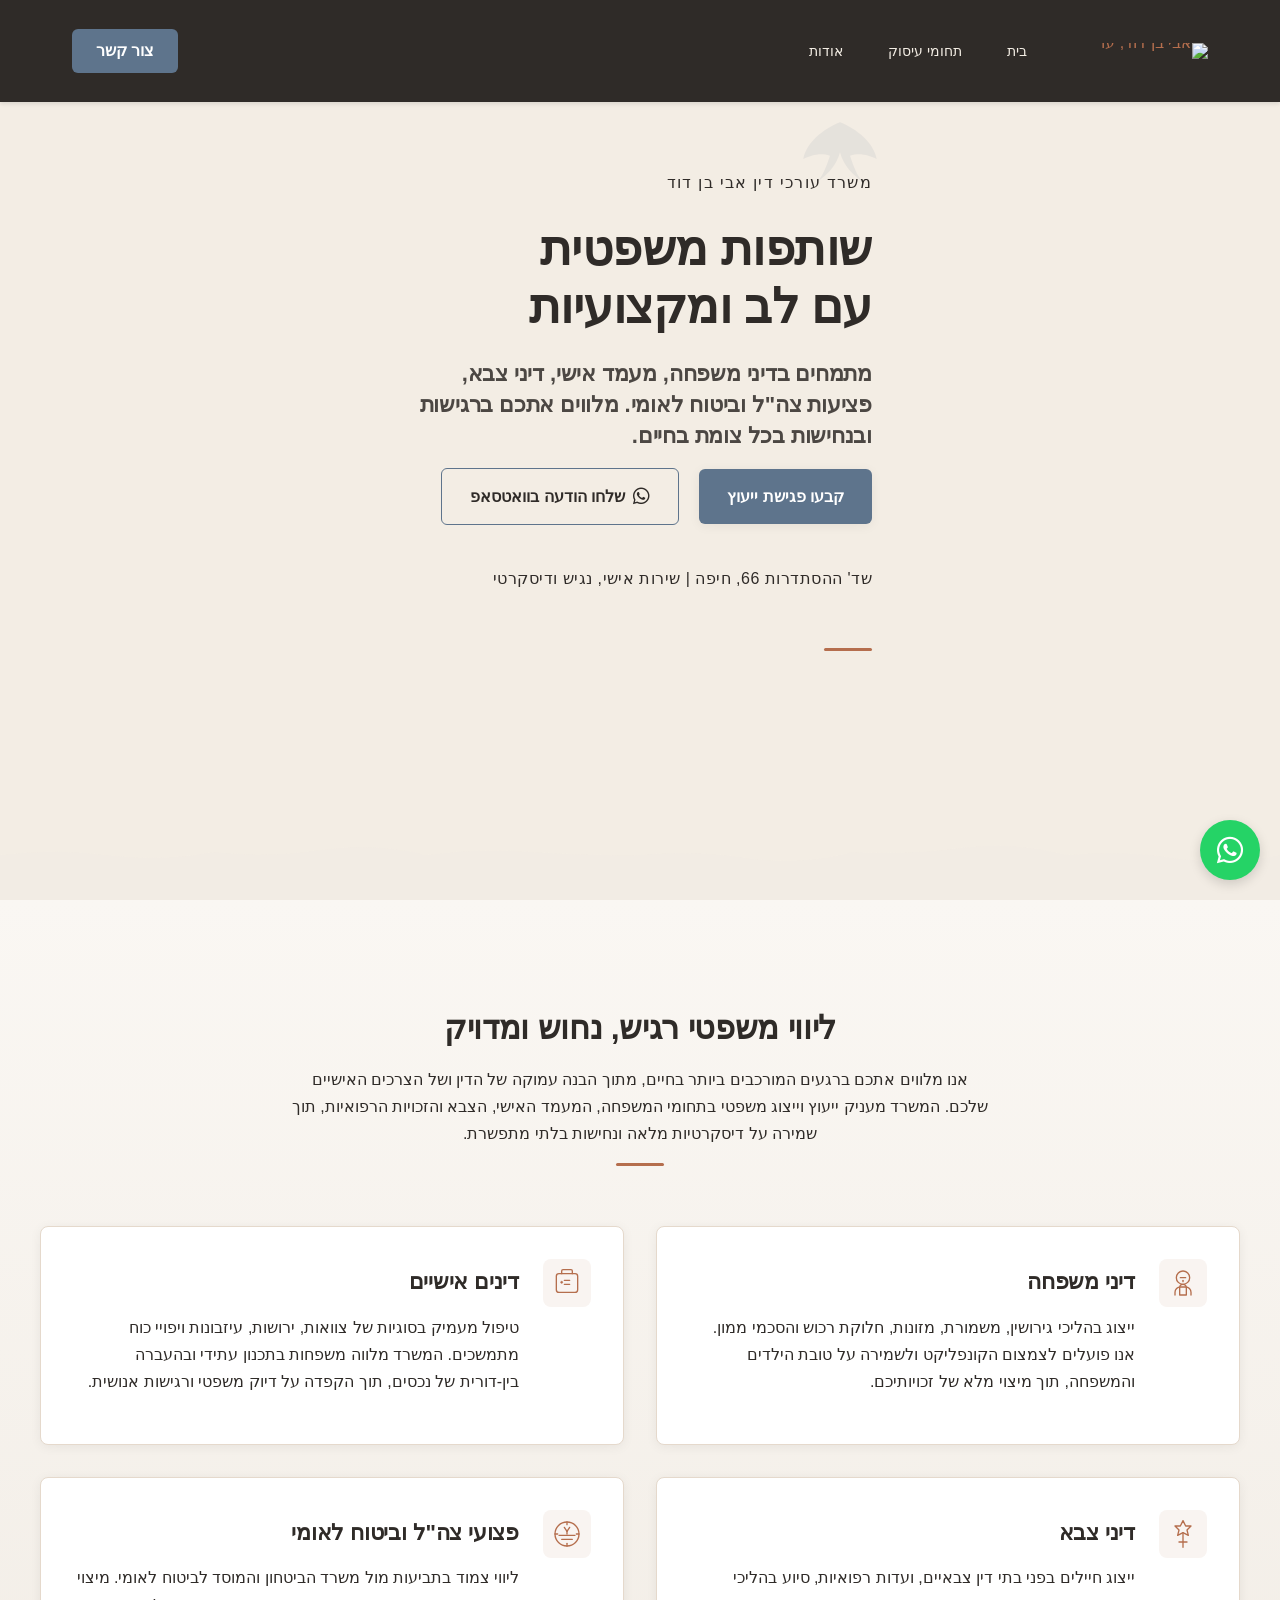
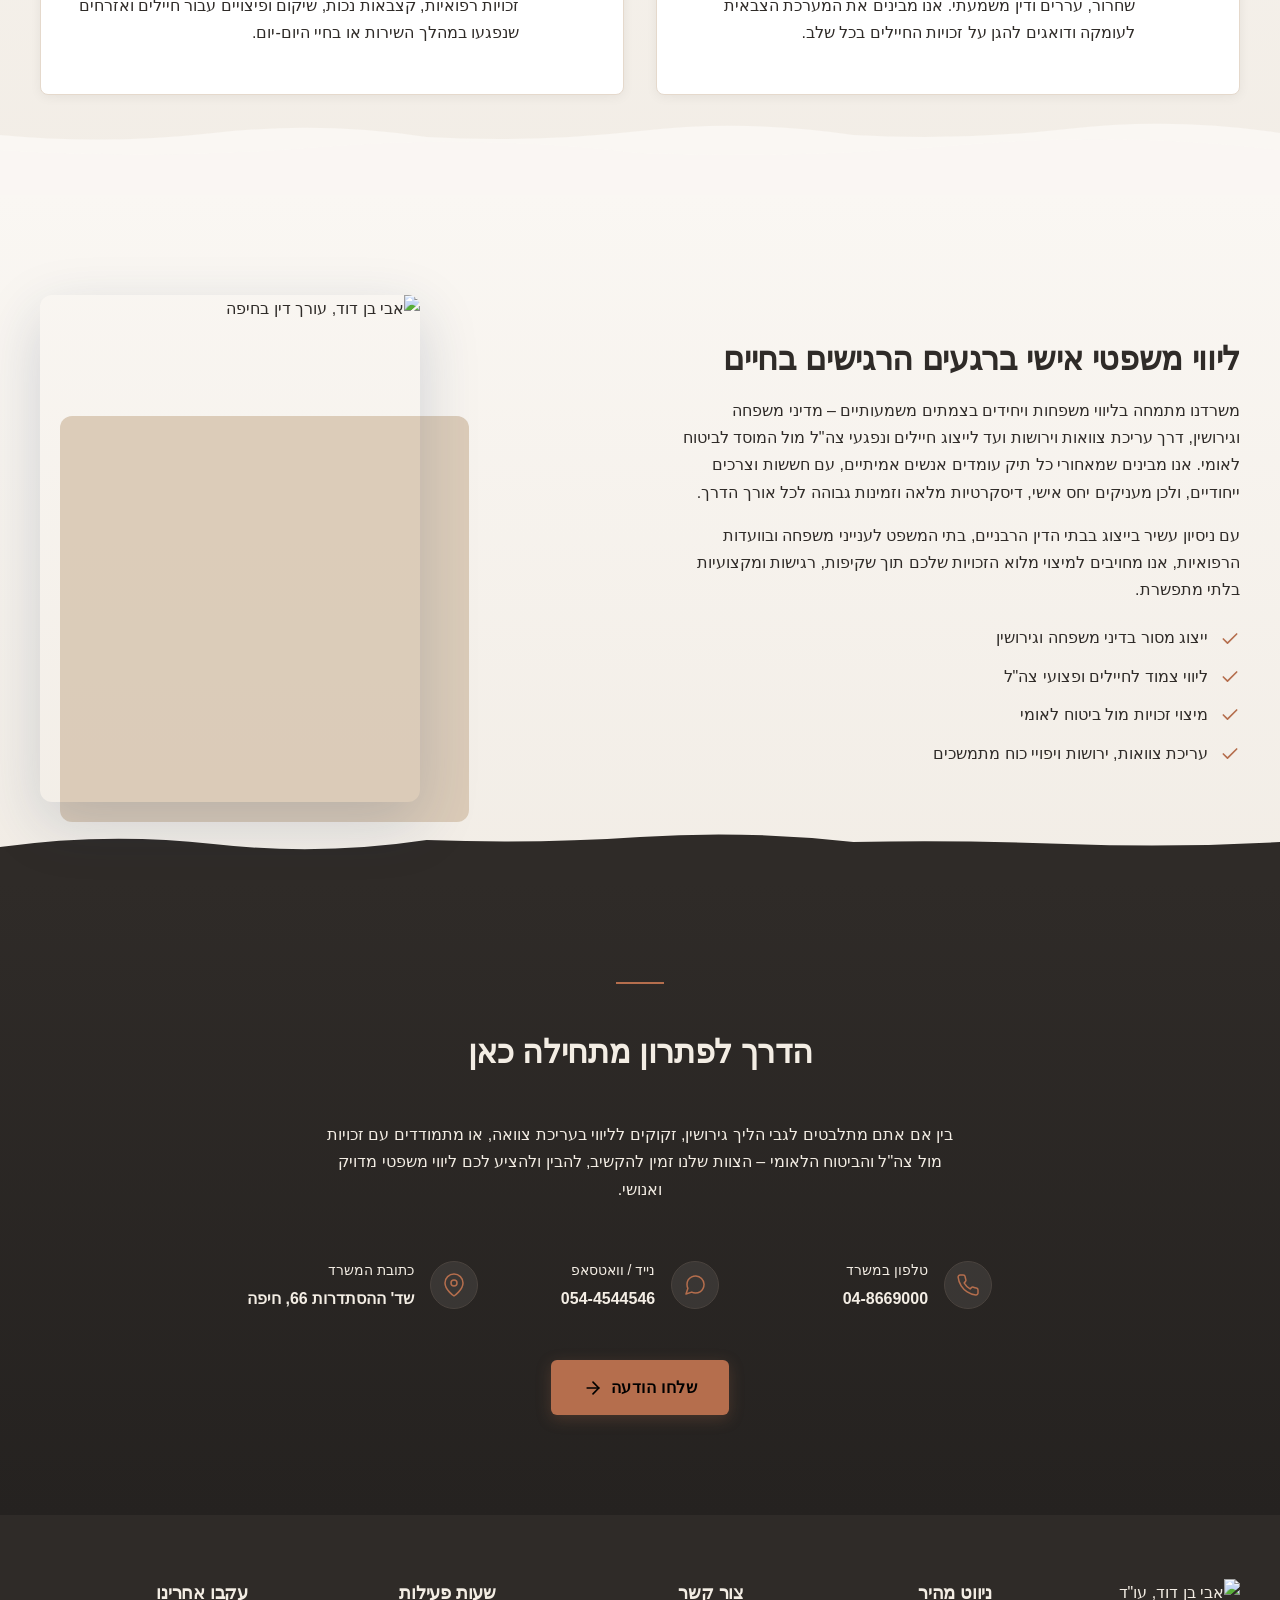
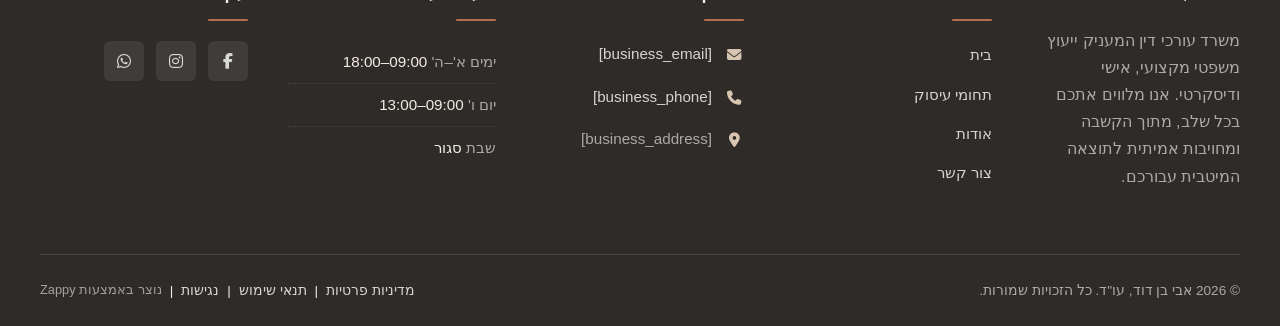
==== public/index.html @ 109bf6f9 "Initial website commit" ====
<!DOCTYPE html>
<html lang="he" dir="rtl">
<head>
    <meta charset="UTF-8">
    <meta name="viewport" content="width=device-width, initial-scale=1.0">
    <meta name="robots" content="index, follow">
    <title>עורך דין משפחה ויפויי כח מתמשך — אבי בן דוד, עו&quot;ד</title>
    <meta name="description" content="משרד עורכי דין בחיפה המתמחה בדיני משפחה, צוואות, ירושות, יפויי כח מתמשך וזכויות חיילים ונכי צה&quot;ל. ליווי אישי ורגיש גם בוואטסאפ. התקשרו עוד היום לייעוץ ראשוני.">
    <meta name="keywords" content="עורך דין משפחה, יפויי כח מתמשך, עורך דין גירושין חיפה, צוואה ועיזבון, זכויות חיילים">
    
    <!-- Favicons -->
    <link rel="icon" type="image/x-icon" href="/assets/favicon.ico">
    <link rel="icon" type="image/png" sizes="16x16" href="/assets/favicon-16x16.png">
    <link rel="icon" type="image/png" sizes="32x32" href="/assets/favicon-32x32.png">
    <link rel="icon" type="image/png" sizes="48x48" href="/assets/favicon-48x48.png">
    <link rel="icon" type="image/png" sizes="192x192" href="/assets/favicon-192x192.png">
    <link rel="icon" type="image/png" sizes="512x512" href="/assets/favicon-512x512.png">
    <link rel="apple-touch-icon" href="/assets/apple-touch-icon.png">
    <!-- Zappy Analytics -->
<script>
(function() {
  'use strict';
  
  // Configuration
  var config = {
    websiteId: '62bf8cb8-732a-4b8e-817c-7896c9231abb',
    apiUrl: 'https://api.zappy5.com/api/analytics/track',
    sessionDuration: 30 * 60 * 1000, // 30 minutes
    visitorDuration: 30 * 24 * 60 * 60 * 1000, // 30 days
    trackPageViews: true,
    trackClicks: true,
    trackFormSubmissions: true
  };
  
  // Generate or retrieve persistent visitor ID (30 days)
  function getVisitorId() {
    var visitorKey = 'zappy_visitor_' + config.websiteId;
    var visitor = null;
    
    try {
      visitor = localStorage.getItem(visitorKey);
      if (visitor) {
        var visitorData = JSON.parse(visitor);
        var now = Date.now();
        
        // Check if visitor ID is still valid (30 days)
        if (now - visitorData.created < config.visitorDuration) {
          // Update last seen timestamp
          visitorData.lastSeen = now;
          localStorage.setItem(visitorKey, JSON.stringify(visitorData));
          return visitorData.id;
        }
      }
    } catch (e) {
      console.warn('Zappy Analytics: LocalStorage not available');
    }
    
    // Generate new visitor ID
    var newVisitorId = 'zv_' + Date.now() + '_' + Math.random().toString(36).substr(2, 9);
    
    try {
      localStorage.setItem(visitorKey, JSON.stringify({
        id: newVisitorId,
        created: Date.now(),
        lastSeen: Date.now()
      }));
    } catch (e) {
      // Continue without local storage
    }
    
    return newVisitorId;
  }
  
  // Generate or retrieve session ID (30 minutes)
  function getSessionId() {
    var sessionKey = 'zappy_session_' + config.websiteId;
    var session = null;
    
    try {
      session = sessionStorage.getItem(sessionKey);
      if (session) {
        var sessionData = JSON.parse(session);
        var now = Date.now();
        
        // Check if session is still valid
        if (now - sessionData.timestamp < config.sessionDuration) {
          // Update timestamp
          sessionData.timestamp = now;
          sessionStorage.setItem(sessionKey, JSON.stringify(sessionData));
          return sessionData.id;
        }
      }
    } catch (e) {
      console.warn('Zappy Analytics: SessionStorage not available');
    }
    
    // Generate new session ID
    var newSessionId = 'zs_' + Date.now() + '_' + Math.random().toString(36).substr(2, 9);
    
    try {
      sessionStorage.setItem(sessionKey, JSON.stringify({
        id: newSessionId,
        timestamp: Date.now()
      }));
    } catch (e) {
      // Continue without session storage
    }
    
    return newSessionId;
  }
  
  var visitorId = getVisitorId();
  var sessionId = getSessionId();
  
  // Track an event
  function trackEvent(eventType, data) {
    data = data || {};
    
    var eventData = {
      website_id: config.websiteId,
      event_type: eventType,
      page_path: window.location.pathname,
      referrer: document.referrer || 'direct',
      visitor_id: visitorId,
      session_id: sessionId,
      metadata: data
    };
    
    // Use sendBeacon if available (better for page unload events)
    if (navigator.sendBeacon) {
      var blob = new Blob([JSON.stringify(eventData)], { type: 'application/json' });
      navigator.sendBeacon(config.apiUrl, blob);
    } else {
      // Fallback to fetch
      fetch(config.apiUrl, {
        method: 'POST',
        headers: {
          'Content-Type': 'application/json'
        },
        body: JSON.stringify(eventData),
        keepalive: true
      }).catch(function(error) {
        console.warn('Zappy Analytics: Failed to track event', error);
      });
    }
  }
  
  // Track page view
  if (config.trackPageViews) {
    trackEvent('pageview', {
      title: document.title,
      url: window.location.href
    });
  }
  
  // Track clicks on important elements
  if (config.trackClicks) {
    document.addEventListener('click', function(e) {
      var target = e.target;
      
      // Track button clicks (counted as actions)
      if (target.tagName === 'BUTTON' || target.closest('button')) {
        var button = target.tagName === 'BUTTON' ? target : target.closest('button');
        var clickMeta = {
          element: 'button',
          text: button.textContent.trim().substring(0, 100),
          id: button.id || null,
          class: button.className || null
        };
        
        trackEvent('click', clickMeta);
      }
      
      // Track link clicks (navigation - not counted as actions)
      else if (target.tagName === 'A' || target.closest('a')) {
        var link = target.tagName === 'A' ? target : target.closest('a');
        var navMeta = {
          element: 'link',
          text: link.textContent.trim().substring(0, 100),
          href: link.href,
          external: link.hostname !== window.location.hostname
        };
        
        trackEvent('navigation', navMeta);
      }
    }, true);
  }
  
  
  // Track form submissions
  if (config.trackFormSubmissions) {
    document.addEventListener('submit', function(e) {
      var form = e.target;
      
      trackEvent('form_submit', {
        form_id: form.id || null,
        form_name: form.name || null,
        form_action: form.action || null,
        form_method: form.method || 'GET'
      });
    }, true);
  }
  
  // Track time on page (send on page unload)
  var pageLoadTime = Date.now();
  
  window.addEventListener('beforeunload', function() {
    var timeOnPage = Math.floor((Date.now() - pageLoadTime) / 1000); // in seconds
    
    trackEvent('page_unload', {
      time_on_page: timeOnPage,
      page_path: window.location.pathname
    });
  });
  
  // Expose tracking function globally for custom events
  window.zappyAnalytics = {
    track: trackEvent,
    getVisitorId: function() { return visitorId; },
    getSessionId: function() { return sessionId; }
  };
  
})();
</script>
<!-- End Zappy Analytics -->
    <meta property="og:title" content="עורך דין משפחה ויפויי כח מתמשך — אבי בן דוד, עו&quot;ד">
    <meta property="og:description" content="משרד עורכי דין בחיפה המתמחה בדיני משפחה, צוואות, ירושות, יפויי כח מתמשך וזכויות חיילים ונכי צה&quot;ל. ליווי אישי ורגיש גם בוואטסאפ. התקשרו עוד היום לייעוץ ראשוני.">
    <meta name="twitter:card" content="summary_large_image">
    <meta name="twitter:title" content="עורך דין משפחה ויפויי כח מתמשך — אבי בן דוד, עו&quot;ד">
    <meta name="twitter:description" content="משרד עורכי דין בחיפה המתמחה בדיני משפחה, צוואות, ירושות, יפויי כח מתמשך וזכויות חיילים ונכי צה&quot;ל. ליווי אישי ורגיש גם בוואטסאפ. התקשרו עוד היום לייעוץ ראשוני.">
    <meta property="og:type" content="website">
  <meta property="og:locale" content="he_IL">
  
  
  
  
  
  <link rel="stylesheet" href="https://cdnjs.cloudflare.com/ajax/libs/font-awesome/6.4.0/css/all.min.css">
  <style>
    .skip-link { position: absolute; top: 0; left: 0; transform: translateY(-200%); padding: 12px 18px; background: var(--bg-dark, #1a1a1a); color: var(--text-light, #fff); font-weight: 600; border-radius: 0 0 8px 0; z-index: 10000; }
    .skip-link:focus { transform: none; outline: 2px solid var(--ring, #fff); outline-offset: 2px; }
    :focus-visible { outline: 2px solid var(--ring, currentColor); outline-offset: 3px; }
  </style>


  
    <!-- Favicons -->
    <link rel="icon" type="image/x-icon" href="/assets/favicon.ico">
    <link rel="icon" type="image/png" sizes="16x16" href="/assets/favicon-16x16.png">
    <link rel="icon" type="image/png" sizes="32x32" href="/assets/favicon-32x32.png">
    <link rel="icon" type="image/png" sizes="48x48" href="/assets/favicon-48x48.png">
    <link rel="icon" type="image/png" sizes="192x192" href="/assets/favicon-192x192.png">
    <link rel="icon" type="image/png" sizes="512x512" href="/assets/favicon-512x512.png">
    <link rel="apple-touch-icon" href="/assets/apple-touch-icon.png">
    <!-- Cookie Consent -->
    <link rel="stylesheet" href="https://cdn.jsdelivr.net/npm/vanilla-cookieconsent@3/dist/cookieconsent.css">
    <script src="https://cdn.jsdelivr.net/npm/vanilla-cookieconsent@3/dist/cookieconsent.umd.js"></script>
    <!-- Mickidum Accessibility Toolbar -->
    <script src="https://cdn.jsdelivr.net/gh/mickidum/acc_toolbar/acctoolbar/acctoolbar.min.js"></script>
    <link rel="stylesheet" href="/styles.css">
    <script>window.ZAPPY_WEBSITE_ID = "62bf8cb8-732a-4b8e-817c-7896c9231abb"; window.ZAPPY_API_BASE = "https://api.zappy5.com";</script>

    <style id="zappy-dropdown-submenu-styles">
      /* ========== DESKTOP DROPDOWN SUBMENU STYLES ========== */
      /* Base styles for dropdown submenus - parent must be positioned */
      .nav-menu li:has(.sub-menu), nav li:has(.sub-menu), .navbar li:has(.sub-menu), #navMenu li:has(.sub-menu) { position: relative; }
      /* Submenu base - hidden by default */
      .nav-menu .sub-menu, nav .sub-menu, .navbar .sub-menu, #navMenu .sub-menu { display: block !important; position: absolute !important; top: 100%; left: 0; min-width: 220px; background: white; border-radius: 8px; box-shadow: 0 8px 25px rgba(0,0,0,0.15); padding: 8px 0; opacity: 0; visibility: hidden; transform: translateY(10px); transition: all 0.3s ease; z-index: 1000; list-style: none; pointer-events: none; }
      /* CRITICAL: Desktop hover styles to show dropdown */
      .nav-menu li:hover > .sub-menu, nav li:hover > .sub-menu, .navbar li:hover > .sub-menu, #navMenu li:hover > .sub-menu { opacity: 1 !important; visibility: visible !important; transform: translateY(0) !important; pointer-events: auto !important; }
      /* Submenu item styling */
      .sub-menu li { list-style: none; margin: 0; padding: 0; }
      .sub-menu a { display: block !important; padding: 10px 16px !important; color: var(--text-dark, #333) !important; font-weight: 500; text-decoration: none; white-space: nowrap; transition: background-color 0.2s; }
      .sub-menu .zappy-nav-child > a { padding-left: 28px !important; font-size: 0.9em !important; opacity: 0.85 !important; }
      [dir="rtl"] .sub-menu .zappy-nav-child > a, html[lang="he"] .sub-menu .zappy-nav-child > a, html[lang="ar"] .sub-menu .zappy-nav-child > a { padding-left: 10px !important; padding-right: 28px !important; }
      .sub-menu .zappy-nav-parent > a { font-weight: 600 !important; }
      .sub-menu a:hover { background-color: #f5f5f5; }
      /* RTL (Hebrew/Arabic) dropdown positioning */
      [dir="rtl"] .nav-menu .sub-menu, [dir="rtl"] nav .sub-menu, [dir="rtl"] .navbar .sub-menu, html[lang="he"] .nav-menu .sub-menu, html[lang="he"] nav .sub-menu, html[lang="he"] .navbar .sub-menu, html[lang="ar"] .nav-menu .sub-menu, html[lang="ar"] nav .sub-menu, html[lang="ar"] .navbar .sub-menu { left: auto !important; right: 0 !important; }
      /* Hide empty dropdown menus (exclude catalog sub-menus that use <a> children instead of <li>) */
      .sub-menu:empty, .sub-menu:not(:has(li:not(.zappy-hidden-menu-item))):not(:has(> a)), .sub-menu:not(:has(li)):not(:has(> a)) { display: none !important; opacity: 0 !important; visibility: hidden !important; pointer-events: none !important; }
      /* Desktop: show submenu on Menu Group hover */
      li:has(.menu-group-title):hover > .sub-menu { opacity: 1 !important; visibility: visible !important; transform: translateY(0) !important; pointer-events: auto !important; }
      /* Menu Group title styling */
      .nav-menu > li > .menu-group-title, #navMenu > li > .menu-group-title { display: inline-block; padding: 0.5rem 1rem; cursor: default; user-select: none; }
      
      /* ========== MOBILE SUBMENU STYLES ========== */
      @media (max-width: 768px) {
        .nav-menu .sub-menu, nav .sub-menu, .navbar .sub-menu, #navMenu .sub-menu { position: static !important; transform: none !important; box-shadow: none !important; background: transparent !important; max-height: 0; overflow: hidden; opacity: 0; visibility: hidden; transition: max-height 0.3s ease, opacity 0.3s ease; padding: 0 !important; border-radius: 0 !important; }
        .navbar .sub-menu.mobile-expanded, .nav-menu .sub-menu.mobile-expanded, #navMenu .sub-menu.mobile-expanded { max-height: none !important; overflow-y: visible !important; opacity: 1 !important; visibility: visible !important; padding: 8px 0 8px 16px !important; }
        [dir="rtl"] .sub-menu.mobile-expanded, html[lang="he"] .sub-menu.mobile-expanded { padding: 8px 16px 8px 0 !important; }
        /* Disable hover behavior on mobile */
        .nav-menu li:hover > .sub-menu, nav li:hover > .sub-menu, .navbar li:hover > .sub-menu, #navMenu li:hover > .sub-menu { opacity: 0; visibility: hidden; pointer-events: none; }
        .nav-menu li > .sub-menu.mobile-expanded, nav li > .sub-menu.mobile-expanded, .navbar li > .sub-menu.mobile-expanded, #navMenu li > .sub-menu.mobile-expanded { opacity: 1 !important; visibility: visible !important; pointer-events: auto !important; }
        .nav-menu li:has(.sub-menu), nav li:has(.sub-menu), .navbar li:has(.sub-menu), #navMenu li:has(.sub-menu) { display: flex !important; flex-wrap: wrap !important; align-items: center !important; position: relative !important; min-height: 44px !important; }
        .nav-menu li:has(.sub-menu) > a, nav li:has(.sub-menu) > a, .navbar li:has(.sub-menu) > a, #navMenu li:has(.sub-menu) > a { flex: 1 !important; min-width: 0 !important; }
        .nav-menu li:has(.sub-menu) > .menu-group-title, nav li:has(.sub-menu) > .menu-group-title, .navbar li:has(.sub-menu) > .menu-group-title, #navMenu li:has(.sub-menu) > .menu-group-title { flex: 1 !important; min-width: 0 !important; padding: 0 !important; line-height: inherit !important; }
        .nav-menu li:has(.sub-menu) > .sub-menu, nav li:has(.sub-menu) > .sub-menu, .navbar li:has(.sub-menu) > .sub-menu, #navMenu li:has(.sub-menu) > .sub-menu { flex-basis: 100% !important; width: 100% !important; }
        .nav-menu li:has(.sub-menu) > a [class*="chevron"], .nav-menu li:has(.sub-menu) > a [class*="arrow"], .nav-menu li:has(.sub-menu) > a .fa-chevron-down, .nav-menu li:has(.sub-menu) > a .fa-angle-down, nav li:has(.sub-menu) > a [class*="chevron"], nav li:has(.sub-menu) > a [class*="arrow"], #navMenu li:has(.sub-menu) > a [class*="chevron"], #navMenu li:has(.sub-menu) > a [class*="arrow"] { display: none !important; visibility: hidden !important; }
        .mobile-submenu-toggle { display: flex !important; align-items: center !important; justify-content: center !important; width: 44px !important; height: auto !important; background: transparent !important; border: none !important; cursor: pointer !important; color: var(--text-light) !important; position: static !important; flex-shrink: 0 !important; align-self: stretch !important; z-index: 2 !important; padding: 0 !important; margin: 0 !important; }
        .mobile-submenu-toggle::after { content: '' !important; width: 0 !important; height: 0 !important; border-left: 6px solid transparent !important; border-right: 6px solid transparent !important; border-top: 7px solid currentColor !important; transition: transform 0.3s ease !important; }
        .mobile-submenu-toggle.expanded::after { transform: rotate(180deg) !important; }
        .sub-menu a { padding: 10px 0 !important; display: block !important; color: var(--text-light) !important; white-space: normal !important; }
        .sub-menu .zappy-nav-child > a { padding-left: 28px !important; font-size: 0.9em !important; opacity: 0.85 !important; }
        [dir="rtl"] .sub-menu .zappy-nav-child > a, html[lang="he"] .sub-menu .zappy-nav-child > a, html[lang="ar"] .sub-menu .zappy-nav-child > a { padding-left: 0 !important; padding-right: 28px !important; }
        .sub-menu .zappy-nav-parent > a { font-weight: 600 !important; }
        .nav-menu.active, #navMenu.active { max-width: 100vw !important; overflow-x: hidden !important; box-sizing: border-box !important; }
        .navbar .sub-menu li a, nav.navbar .sub-menu li a, .zappy-products-dropdown .sub-menu a { color: var(--text-light) !important; }
      }
      @media (min-width: 769px) { .mobile-submenu-toggle { display: none !important; } }
    </style>

    <style id="zappy-widget-visibility">
      html[dir="rtl"] .whatsapp-float { right: 20px !important; left: auto !important; }
      html[dir="ltr"] .whatsapp-float, html:not([dir]) .whatsapp-float { left: 20px !important; right: auto !important; }
      html[dir="rtl"] #mic-access-tool-general-button, html[dir="rtl"] .mic-access-tool-general-button,
      html[dir="rtl"] #mic-init-access-tool .mic-access-tool-general-button,
      html[dir="rtl"] #mic-init-access-tool #mic-access-tool-general-button,
      html[dir="rtl"] ._access-icon { left: 20px !important; right: auto !important; }
      html[dir="ltr"] #mic-access-tool-general-button, html[dir="ltr"] .mic-access-tool-general-button,
      html[dir="ltr"] #mic-init-access-tool .mic-access-tool-general-button,
      html[dir="ltr"] #mic-init-access-tool #mic-access-tool-general-button,
      html[dir="ltr"] ._access-icon,
      html:not([dir]) #mic-access-tool-general-button, html:not([dir]) .mic-access-tool-general-button,
      html:not([dir]) #mic-init-access-tool .mic-access-tool-general-button,
      html:not([dir]) #mic-init-access-tool #mic-access-tool-general-button,
      html:not([dir]) ._access-icon { right: 20px !important; left: auto !important; }
      @media (max-width: 768px) { .whatsapp-float { display: flex !important; } }
      @media (min-width: 769px) { .whatsapp-float { display: flex !important; } }
      @media (max-width: 768px) {
        #mic-access-tool-general-button, .mic-access-tool-general-button,
        #mic-init-access-tool .mic-access-tool-general-button, #mic-init-access-tool #mic-access-tool-general-button,
        ._access-icon { display: flex !important; visibility: visible !important; opacity: 1 !important; pointer-events: auto !important; }
        #mic-access-tool-box.opened-mic-access-tool, .mic-access-tool-box.opened-mic-access-tool,
        #mic-init-access-tool #mic-access-tool-box.opened-mic-access-tool {
          visibility: visible !important; opacity: 1 !important; pointer-events: auto !important;
        }
      }
      @media (min-width: 769px) {
        #mic-access-tool-general-button, .mic-access-tool-general-button,
        #mic-init-access-tool .mic-access-tool-general-button, #mic-init-access-tool #mic-access-tool-general-button,
        ._access-icon { display: flex !important; visibility: visible !important; opacity: 1 !important; pointer-events: auto !important; }
        #mic-access-tool-box.opened-mic-access-tool, .mic-access-tool-box.opened-mic-access-tool,
        #mic-init-access-tool #mic-access-tool-box.opened-mic-access-tool {
          visibility: visible !important; opacity: 1 !important; pointer-events: auto !important;
        }
      }
    </style>
</head>
<body>
<a class="skip-link" href="#main">דלג לתוכן הראשי</a>
  <nav class="navbar">
  <button class="mobile-toggle" id="mobileToggle" aria-label="Menu">
    <svg class="hamburger-icon" width="24" height="24" viewBox="0 0 24 24" fill="none">
      <path d="M3 12h18M3 6h18M3 18h18" stroke="currentColor" stroke-width="2" stroke-linecap="round"/>
    </svg>
    <svg class="close-icon" width="24" height="24" viewBox="0 0 24 24" fill="none" style="display: none;">
      <path d="M18 6L6 18M6 6l12 12" stroke="currentColor" stroke-width="2" stroke-linecap="round"/>
    </svg>
  </button>
  
  <button class="phone-header-btn" data-phone="[business_phone]" aria-label="Call">
    <svg width="20" height="20" viewBox="0 0 24 24" fill="currentColor">
      <path d="M22 16.92v3a2 2 0 0 1-2.18 2 19.79 19.79 0 0 1-8.63-3.07 19.5 19.5 0 0 1-6-6 19.79 19.79 0 0 1-3.07-8.67A2 2 0 0 1 4.11 2h3a2 2 0 0 1 2 1.72 12.84 12.84 0 0 0 .7 2.81 2 2 0 0 1-.45 2.11L8.09 9.91a16 16 0 0 0 6 6l1.27-1.27a2 2 0 0 1 2.11-.45 12.84 12.84 0 0 0 2.81.7A2 2 0 0 1 22 16.92z"/>
    </svg>
  </button>
  
  <div class="nav-container">
    <div class="nav-right-group"><div class="nav-brand">
      <a href="/" class="logo-link"><img class="logo" src="/assets/site-----image-1.webp" alt="אבי בן דוד, עו" ד"></a>
    </div><ul id="navMenu" class="nav-menu"><li><a href="/">בית</a></li><li><a href="/practice-areas">תחומי עיסוק</a></li><li><a href="/about">אודות</a></li><li class="mobile-contact-link nav-cta-mobile-item"><a href="/contact" class="nav-cta-btn">צור קשר</a></li></ul></div>
    
    
    
    <div class="nav-cta-container">
      <a href="/contact" class="nav-cta-btn">צור קשר</a>
    </div>
  </div>
</nav>
<script>

// Navbar Mobile Menu Toggle and Contrast Fix
(function() {
  // Use 'load' event instead of 'DOMContentLoaded' to ensure we run AFTER all other scripts
  window.addEventListener('load', function() {
    
    // FIX MOBILE BUTTON CONTRAST
    // Detect navbar background color and apply contrasting color to mobile buttons
    const navbar = document.querySelector('.navbar, nav, header');
    if (!navbar) {
      console.log('[Navbar] Navbar element not found');
      return;
    }
    
    // DECLARE VARIABLES EARLY to avoid Temporal Dead Zone errors
    // These are used in multiple places below
    let mobileToggle = document.getElementById('mobileToggle') ||
                       document.querySelector('.mobile-toggle') ||
                       document.querySelector('.hamburger') ||
                       document.querySelector('.hamburger-menu') ||
                       document.querySelector('.menu-toggle') ||
                       document.querySelector('.burger-menu') ||
                       document.querySelector('[aria-label="Menu"]') ||
                       document.querySelector('[aria-label="תפריט"]');
    
    const phoneBtn = document.querySelector('.phone-header-btn');
    
    const computedStyle = window.getComputedStyle(navbar);
    let bgColor = computedStyle.backgroundColor;
    
    console.log('[Navbar] Initial navbar background:', bgColor);
    
    // Check if background is transparent or rgba with 0 alpha
    const isTransparent = bgColor === 'transparent' || 
                         bgColor === 'rgba(0, 0, 0, 0)' ||
                         (bgColor.startsWith('rgba') && bgColor.includes(', 0)'));
    
    if (isTransparent) {
      // Check for background-image or gradient
      const bgImage = computedStyle.backgroundImage;
      if (bgImage && bgImage !== 'none') {
        console.log('[Navbar] Navbar has background image/gradient, using dark text');
        bgColor = 'rgb(240, 240, 240)'; // Assume light background
      } else {
        // Transparent navbar - check body background
        const bodyBg = window.getComputedStyle(document.body).backgroundColor;
        console.log('[Navbar] Navbar transparent, using body background:', bodyBg);
        bgColor = bodyBg;
      }
    }
    
    // Calculate luminance to determine if background is light or dark
    const rgb = bgColor.match(/\d+/g);
    if (rgb && rgb.length >= 3) {
      const r = parseInt(rgb[0]);
      const g = parseInt(rgb[1]);
      const b = parseInt(rgb[2]);
      const luminance = (0.299 * r + 0.587 * g + 0.114 * b) / 255;
      
      // Mobile button colors are set by Claude's AI-generated CSS (same as .nav-menu a)
      // No dynamic color overrides needed - colors come from the generated navbar CSS
      console.log('[Navbar] Mobile button colors preserved from Claude CSS (luminance:', luminance.toFixed(2) + ')');
      
      // FIX ICON SIZES - Ensure SVGs are properly sized and visible
      // INJECT CRITICAL CSS TO OVERRIDE ANY CONFLICTING RULES
      const criticalCSS = document.createElement('style');
      criticalCSS.id = 'zappy-mobile-nav-fix';
      const htmlLang = document.documentElement.lang || 'en';
      const htmlDir = document.documentElement.dir || 'ltr';
      // Check both dir attribute AND lang for RTL detection
      // dir="rtl" is the most reliable indicator
      const isRTL = htmlDir === 'rtl' || htmlLang === 'he' || htmlLang === 'ar';
      
      criticalCSS.textContent = `
        /* Hide mobile buttons on desktop, show only on mobile */
        @media (min-width: 769px) {
          .mobile-toggle,
          .phone-header-btn {
            display: none !important;
          }
        }
        
        /* Show and position mobile buttons correctly on mobile */
        @media (max-width: 768px) {
          .navbar,
          nav.navbar {
            min-height: 70px !important;
          }

          .mobile-toggle,
          .phone-header-btn {
            position: absolute !important;
            top: 0 !important;
            bottom: 0 !important;
            margin-top: auto !important;
            margin-bottom: auto !important;
            transform: none !important;
            z-index: 1001 !important;
            display: flex !important;
            align-items: center !important;
            justify-content: center !important;
            width: 36px !important;
            height: 36px !important;
            border-radius: 50% !important;
            border: none !important;
            cursor: pointer !important;
            padding: 6px !important;
            background: none !important;
            color: var(--nav-text, var(--text-light)) !important;
            touch-action: manipulation !important;
            -webkit-tap-highlight-color: transparent !important;
          }

          html[data-zappy-site-type="ecommerce"] .phone-header-btn,
          body[data-zappy-site-type="ecommerce"] .phone-header-btn,
          html[data-zappy-site-type="ecommerce"] header .phone-header-btn,
          html[data-zappy-site-type="ecommerce"] nav .phone-header-btn {
            display: none !important;
            visibility: hidden !important;
            width: 0 !important;
            height: 0 !important;
            min-width: 0 !important;
            overflow: hidden !important;
          }
          
          /* LTR positioning (default): hamburger LEFT, phone RIGHT */
          html:not([dir="rtl"]):not([lang="he"]):not([lang="ar"]) .mobile-toggle,
          html[dir="ltr"] .mobile-toggle {
            left: 12px !important;
            right: auto !important;
          }
          html:not([dir="rtl"]):not([lang="he"]):not([lang="ar"]) .phone-header-btn,
          html[dir="ltr"] .phone-header-btn {
            right: 12px !important;
            left: auto !important;
          }
          
          /* RTL positioning: hamburger RIGHT, phone LEFT */
          html[dir="rtl"] .mobile-toggle,
          html[lang="he"] .mobile-toggle,
          html[lang="ar"] .mobile-toggle {
            right: 12px !important;
            left: auto !important;
          }
          html[dir="rtl"] .phone-header-btn,
          html[lang="he"] .phone-header-btn,
          html[lang="ar"] .phone-header-btn {
            left: 12px !important;
            right: auto !important;
          }
          
          /* CRITICAL: Ensure nav-container has min-height on mobile */
          /* All children are positioned absolutely/fixed on mobile, so height:auto collapses to 0 */
          .nav-container {
            min-height: 70px !important;
            position: relative !important;
          }
          
          /* Ensure SVG icons are properly sized and inherit color */
          .mobile-toggle svg,
          .phone-header-btn svg {
            width: 24px !important;
            height: 24px !important;
            /* Don't force display - let JavaScript control hamburger/close toggle */
          }
          
          /* Reset nav-cta-container on mobile - remove desktop box-shadow/padding */
          /* that creates a visible ghost box when CTA button is hidden */
          .nav-cta-container {
            box-shadow: none !important;
            padding: 0 !important;
          }
          
          /* Hide nav-cta-container entirely on mobile when there's no lang-switcher */
          /* (only the CTA button is inside, and it's hidden on mobile) */
          .nav-cta-container:not(:has(.lang-switcher)) {
            display: none !important;
          }
          
          /* CRITICAL: Prevent hero image fade gradient from bleeding over headline text */
          /* The .image-fade-gradient has bottom: -30px (extends below parent) */
          /* On mobile stacked layout, this overlaps the h1 text below the image */
          .hero-image-column {
            overflow: hidden !important;
          }
          .image-fade-gradient {
            bottom: 0 !important;
          }
          
          /* Hide desktop language switcher on mobile - hamburger menu handles it */
          /* High specificity to override stored CSS */
          .lang-switcher,
          .nav-cta-container .lang-switcher,
          .nav-container .lang-switcher,
          .navbar .lang-switcher,
          .navbar .nav-cta-container .lang-switcher {
            display: none !important;
          }
        }
      `;
      
      // Remove existing fix if present and inject new one
      const existing = document.getElementById('zappy-mobile-nav-fix');
      if (existing) existing.remove();
      document.head.appendChild(criticalCSS);
      
      console.log('[Navbar] Critical CSS injected for mobile nav positioning');
      
      // ONLY apply inline positioning styles on mobile viewport
      // On desktop, the CSS handles hiding these buttons with display: none
      // Inline styles were breaking desktop layout by overriding CSS
      const isMobileViewport = window.innerWidth <= 768;
      
      if (mobileToggle) {
        // Icon sizing applies to all viewports for consistency
        const hamburgerIcon = mobileToggle.querySelector('.hamburger-icon');
        const closeIcon = mobileToggle.querySelector('.close-icon');
        
        if (hamburgerIcon) {
          hamburgerIcon.style.setProperty('width', '24px', 'important');
          hamburgerIcon.style.setProperty('height', '24px', 'important');
          hamburgerIcon.style.setProperty('display', 'block', 'important'); // Show hamburger by default
        }
        if (closeIcon) {
          closeIcon.style.setProperty('width', '24px', 'important');
          closeIcon.style.setProperty('height', '24px', 'important');
          closeIcon.style.setProperty('display', 'none', 'important'); // Hide close icon by default
        }
        
        // ONLY set positioning inline styles on mobile
        if (isMobileViewport) {
          mobileToggle.style.setProperty('position', 'absolute', 'important');
          mobileToggle.style.setProperty('top', '0', 'important');
          mobileToggle.style.setProperty('bottom', '0', 'important');
          mobileToggle.style.setProperty('margin-top', 'auto', 'important');
          mobileToggle.style.setProperty('margin-bottom', 'auto', 'important');
          mobileToggle.style.setProperty('transform', 'none', 'important');
          mobileToggle.style.setProperty('z-index', '1001', 'important');
          
          // Clear any inline left/right so CSS can take over based on html[dir]
          mobileToggle.style.removeProperty('left');
          mobileToggle.style.removeProperty('right');
          
          console.log('[Navbar] Mobile toggle positioning applied (mobile viewport)');
        } else {
          // On desktop, clear any positioning styles to let CSS handle it
          mobileToggle.style.removeProperty('position');
          mobileToggle.style.removeProperty('top');
          mobileToggle.style.removeProperty('transform');
          mobileToggle.style.removeProperty('z-index');
          mobileToggle.style.removeProperty('left');
          mobileToggle.style.removeProperty('right');
          console.log('[Navbar] Desktop viewport - cleared mobile toggle inline positioning');
        }
      }
      
      if (phoneBtn) {
        // Icon sizing applies to all viewports
        const phoneIcon = phoneBtn.querySelector('svg');
        if (phoneIcon) {
          phoneIcon.style.width = '24px';
          phoneIcon.style.height = '24px';
          phoneIcon.setAttribute('width', '24');
          phoneIcon.setAttribute('height', '24');
        }
        
        // ONLY set positioning inline styles on mobile
        if (isMobileViewport) {
          phoneBtn.style.setProperty('position', 'absolute', 'important');
          phoneBtn.style.setProperty('top', '0', 'important');
          phoneBtn.style.setProperty('bottom', '0', 'important');
          phoneBtn.style.setProperty('margin-top', 'auto', 'important');
          phoneBtn.style.setProperty('margin-bottom', 'auto', 'important');
          phoneBtn.style.setProperty('transform', 'none', 'important');
          phoneBtn.style.setProperty('z-index', '1001', 'important');
          
          // Clear any inline left/right so CSS can take over based on html[dir]
          phoneBtn.style.removeProperty('left');
          phoneBtn.style.removeProperty('right');
          
          console.log('[Navbar] Phone button positioning applied (mobile viewport)');
        } else {
          // On desktop, clear any positioning styles to let CSS handle it
          phoneBtn.style.removeProperty('position');
          phoneBtn.style.removeProperty('top');
          phoneBtn.style.removeProperty('transform');
          phoneBtn.style.removeProperty('z-index');
          phoneBtn.style.removeProperty('left');
          phoneBtn.style.removeProperty('right');
          console.log('[Navbar] Desktop viewport - cleared phone button inline positioning');
        }
      }
    } else {
      console.log('[Navbar] Could not parse background color:', bgColor);
    }
    
    // MOBILE MENU TOGGLE
    // Re-query in case DOM changed (mobileToggle already declared at top of function)
    mobileToggle = document.getElementById('mobileToggle') ||
                   document.querySelector('.mobile-toggle') ||
                   document.querySelector('.hamburger') ||
                   document.querySelector('.hamburger-menu') ||
                   document.querySelector('.menu-toggle') ||
                   document.querySelector('.burger-menu') ||
                   document.querySelector('[aria-label="Menu"]') ||
                   document.querySelector('[aria-label="תפריט"]');
    
    // EXPANDED SEARCH: Find nav menu by ID or class
    const navMenu = document.getElementById('navMenu') ||
                  document.querySelector('.nav-menu') ||
                  document.querySelector('.nav-links') ||
                  document.querySelector('nav ul:not(.submenu)');
    
    if (!mobileToggle || !navMenu) {
      console.log('[Navbar] Mobile toggle or menu not found:', { toggle: !!mobileToggle, menu: !!navMenu });
      return;
    }
    
    // Ensure navMenu has ID for CSS targeting
    if (!navMenu.id) {
      navMenu.id = 'navMenu';
    }
    
    console.log('[Navbar] Initializing mobile menu...');
    
    // Remove any existing event listeners by cloning the button
    const newToggle = mobileToggle.cloneNode(true);
    mobileToggle.parentNode.replaceChild(newToggle, mobileToggle);
    
    // Toggle menu handler (shared by click and touchend)
    function handleToggle(e) {
      e.preventDefault();
      e.stopPropagation();
      
      const hamburgerIcon = newToggle.querySelector('.hamburger-icon');
      const closeIcon = newToggle.querySelector('.close-icon');
      const isActive = navMenu.classList.contains('active');
      
      if (isActive) {
        // Close menu
        navMenu.classList.remove('active');
        if (hamburgerIcon) hamburgerIcon.style.setProperty('display', 'block', 'important');
        if (closeIcon) closeIcon.style.setProperty('display', 'none', 'important');
        document.body.style.overflow = '';
        document.body.classList.remove('menu-open');
        console.log('[Navbar] Menu closed');
      } else {
        // Open menu
        navMenu.classList.add('active');
        if (hamburgerIcon) hamburgerIcon.style.setProperty('display', 'none', 'important');
        if (closeIcon) closeIcon.style.setProperty('display', 'block', 'important');
        document.body.style.overflow = 'hidden';
        document.body.classList.add('menu-open');
        console.log('[Navbar] Menu opened');
      }
    }
    
    // Use click for desktop/emulation and touchend as iOS Safari fallback.
    // Prevent double-fire with a timestamp guard.
    var lastToggleTime = 0;
    function guardedToggle(e) {
      var now = Date.now();
      if (now - lastToggleTime < 300) return;
      lastToggleTime = now;
      handleToggle(e);
    }
    
    newToggle.addEventListener('click', guardedToggle);
    newToggle.addEventListener('touchend', guardedToggle);

    // Close the full-screen overlay menu on Escape
    document.addEventListener('keydown', function(e) {
      if ((e.key === 'Escape' || e.key === 'Esc') && navMenu.classList.contains('active')) {
        const hamburgerIcon = newToggle.querySelector('.hamburger-icon');
        const closeIcon = newToggle.querySelector('.close-icon');
        navMenu.classList.remove('active');
        if (hamburgerIcon) hamburgerIcon.style.setProperty('display', 'block', 'important');
        if (closeIcon) closeIcon.style.setProperty('display', 'none', 'important');
        document.body.style.overflow = '';
        document.body.classList.remove('menu-open');
        console.log('[Navbar] Menu closed (Escape)');
      }
    });
    
    // Close menu when clicking nav links (but NOT dropdown toggles)
    const navLinks = navMenu.querySelectorAll('a');
    navLinks.forEach(function(link) {
      link.addEventListener('click', function() {
        // Don't close if it's a dropdown child (unless it's a real navigation link)
        if (this.getAttribute('href') === '#') return;
        
        const hamburgerIcon = newToggle.querySelector('.hamburger-icon');
        const closeIcon = newToggle.querySelector('.close-icon');
        
        navMenu.classList.remove('active');
        if (hamburgerIcon) hamburgerIcon.style.setProperty('display', 'block', 'important');
        if (closeIcon) closeIcon.style.setProperty('display', 'none', 'important');
        document.body.style.overflow = '';
        document.body.classList.remove('menu-open');
        console.log('[Navbar] Menu closed (link clicked)');
      });
    });
    
    // DROPDOWN MENU TOGGLE (for mobile and touch devices)
    var dropdownToggles = navMenu.querySelectorAll('.dropdown-toggle');
    dropdownToggles.forEach(function(toggle) {
      toggle.addEventListener('click', function(e) {
        e.preventDefault();
        e.stopPropagation();
        var parent = this.closest('.nav-dropdown');
        if (!parent) return;
        
        // Close other open dropdowns at the same level
        var siblings = parent.parentNode.querySelectorAll('.nav-dropdown.open');
        siblings.forEach(function(sib) {
          if (sib !== parent) sib.classList.remove('open');
        });
        
        parent.classList.toggle('open');
        console.log('[Navbar] Dropdown toggled:', parent.classList.contains('open') ? 'open' : 'closed');
      });
    });
    
    // Close dropdowns when clicking outside
    document.addEventListener('click', function(e) {
      if (!e.target.closest('.nav-dropdown')) {
        var openDropdowns = document.querySelectorAll('.nav-dropdown.open');
        openDropdowns.forEach(function(dd) { dd.classList.remove('open'); });
      }
    });
    
    console.log('[Navbar] Dropdown handlers initialized for ' + dropdownToggles.length + ' dropdowns');
    
    // Phone button functionality (phoneBtn already declared at top of function)
    if (phoneBtn) {
      phoneBtn.addEventListener('click', function() {
        // Get phone number from placeholder in page or use default
        const phoneLinks = document.querySelectorAll('a[href^="tel:"]');
        const phoneNumber = phoneLinks.length > 0 
          ? phoneLinks[0].getAttribute('href').replace('tel:', '')
          : '[business_phone]';
        
        window.location.href = 'tel:' + phoneNumber;
        console.log('[Navbar] Phone button clicked');
      });
    }
    
    console.log('[Navbar] Mobile menu initialized successfully');
    
    // WhatsApp button visibility is now controlled via CSS (siteSettings).
    // No JS-based desktop hiding — the button is visible on both mobile and desktop by default.
  });
})();

</script>
  
  <main id="main">
    <section data-band-index="0" class="index-hero-section" data-layout-spec="בית-hero" data-hero-treatment="fade-bleed" style="--hero-fade-color: var(--bg-light);" dir="rtl" data-hero-type="fullscreen-scrim">
  <img loading="eager" fetchpriority="high" class="hero-fade-img" data-hero-bg="true" data-placeholder="index-hero-image-1" data-context="A warm, cinematic photograph of a confident middle-aged Israeli male attorney in a well-tailored dark suit, standing in a softly lit, elegant office with wood paneling and law books. He is positioned on the far left side of the image, looking slightly towards the camera with a calm, reassuring expression. The right side of the image fades into a solid warm sand color." width="1200" height="600" src="/assets/site-index-hero-image-1.webp" alt="עורך דין אבי בן דוד במשרדו בחיפה">
  
  <div class="hero-fade-content">
    <p class="hero-eyebrow">משרד עורכי דין אבי בן דוד</p>
    <h1 class="display-xl">שותפות משפטית<br>עם לב ומקצועיות</h1>
    <h3 class="hero-subtitle">מתמחים בדיני משפחה, מעמד אישי, דיני צבא, פציעות צה"ל וביטוח לאומי. מלווים אתכם ברגישות ובנחישות בכל צומת בחיים.</h3>
    <div class="hero-cta-row">
      <a href="/contact" class="btn-primary">קבעו פגישת ייעוץ</a>
      <a href="https://wa.me/972544544546" target="_blank" rel="noopener noreferrer" class="btn-whatsapp">
        <i class="fab fa-whatsapp" aria-hidden="true"></i>
        <span>שלחו הודעה בוואטסאפ</span>
      </a>
    </div>
    <p class="hero-trust-line">שד' ההסתדרות 66, חיפה | שירות אישי, נגיש ודיסקרטי</p>
    
    <!-- Decorative gold underline accent -->
    <div class="gold-underline-accent" aria-hidden="true"></div>
    
    <!-- Wing logo motif -->
    <svg class="wing-logo-motif" data-element-type="icon" data-icon-type="svg" xmlns="http://www.w3.org/2000/svg" viewBox="0 0 48 48" aria-hidden="true" width="48" height="48">
      <path d="M24 8 C14 12 4 20 2 30 C6 28 12 26 18 28 C16 34 14 40 10 44 C16 40 22 34 24 26 C26 34 32 40 38 44 C34 40 32 34 30 28 C36 26 42 28 46 30 C44 20 34 12 24 8 Z" fill="var(--primary)" opacity="0.15"/>
    </svg>
  </div>

  <!-- Bottom divider: soft curved paper-edge -->
  <div class="index-hero-divider-wrapper">
    <svg data-no-icon-edit="true" aria-hidden="true" viewBox="0 0 1200 80" preserveAspectRatio="none" xmlns="http://www.w3.org/2000/svg">
      <path d="M0,80 L0,35 Q50,28 100,35 T200,32 Q250,38 300,30 T400,35 Q450,28 500,32 T600,35 Q650,30 700,38 T800,32 Q850,35 900,28 T1000,35 Q1050,30 1100,38 T1200,35 L1200,80 Z" fill="var(--bg-light)" opacity="0.95"/>
    </svg>
  </div>
</section>

<section data-band-index="1" class="index-services-section" data-layout-spec="בית-services">
  <div class="index-services-section__container">
    <!-- Intro Block -->
    <div class="index-services-section__intro">
      <h2 class="index-services-section__title">ליווי משפטי רגיש, נחוש ומדויק</h2>
      <p class="index-services-section__subtitle">אנו מלווים אתכם ברגעים המורכבים ביותר בחיים, מתוך הבנה עמוקה של הדין ושל הצרכים האישיים שלכם. המשרד מעניק ייעוץ וייצוג משפטי בתחומי המשפחה, המעמד האישי, הצבא והזכויות הרפואיות, תוך שמירה על דיסקרטיות מלאה ונחישות בלתי מתפשרת.</p>
      <div class="index-services-section__accent-bar" aria-hidden="true"></div>
    </div>

    <!-- Services Grid -->
    <div class="index-services-section__grid">
      <!-- Card 1: Family Law -->
      <article class="index-services-section__card">
        <div class="index-services-section__card-icon" aria-hidden="true">
          <svg data-element-type="icon" data-icon-type="svg" viewBox="0 0 48 48" fill="none" xmlns="http://www.w3.org/2000/svg">
            <path d="M24 6C18.48 6 14 10.48 14 16C14 21.52 18.48 26 24 26C29.52 26 34 21.52 34 16C34 10.48 29.52 6 24 6Z" stroke="currentColor" stroke-width="2" stroke-linecap="round" stroke-linejoin="round"/>
            <path d="M12 42V38C12 33.58 15.58 30 20 30H28C32.42 30 36 33.58 36 38V42" stroke="currentColor" stroke-width="2" stroke-linecap="round" stroke-linejoin="round"/>
            <path d="M24 26C21.24 26 19 28.24 19 31V42H29V31C29 28.24 26.76 26 24 26Z" stroke="currentColor" stroke-width="2" stroke-linecap="round" stroke-linejoin="round"/>
            <path d="M24 20V22" stroke="currentColor" stroke-width="2" stroke-linecap="round"/>
            <path d="M20 16H28" stroke="currentColor" stroke-width="2" stroke-linecap="round"/>
          </svg>
        </div>
        <div class="index-services-section__card-content">
          <h3 class="index-services-section__card-title">דיני משפחה</h3>
          <p class="index-services-section__card-text">ייצוג בהליכי גירושין, משמורת, מזונות, חלוקת רכוש והסכמי ממון. אנו פועלים לצמצום הקונפליקט ולשמירה על טובת הילדים והמשפחה, תוך מיצוי מלא של זכויותיכם.</p>
        </div>
      </article>

      <!-- Card 2: Personal Status Law -->
      <article class="index-services-section__card">
        <div class="index-services-section__card-icon" aria-hidden="true">
          <svg data-element-type="icon" data-icon-type="svg" viewBox="0 0 48 48" fill="none" xmlns="http://www.w3.org/2000/svg">
            <rect x="8" y="10" width="32" height="28" rx="4" stroke="currentColor" stroke-width="2" stroke-linecap="round" stroke-linejoin="round"/>
            <path d="M16 10V6C16 4.9 16.9 4 18 4H30C31.1 4 32 4.9 32 6V10" stroke="currentColor" stroke-width="2" stroke-linecap="round" stroke-linejoin="round"/>
            <path d="M20 20H28" stroke="currentColor" stroke-width="2" stroke-linecap="round"/>
            <path d="M20 26H28" stroke="currentColor" stroke-width="2" stroke-linecap="round"/>
            <circle cx="16" cy="23" r="1.5" fill="currentColor"/>
          </svg>
        </div>
        <div class="index-services-section__card-content">
          <h3 class="index-services-section__card-title">דינים אישיים</h3>
          <p class="index-services-section__card-text">טיפול מעמיק בסוגיות של צוואות, ירושות, עיזבונות ויפויי כוח מתמשכים. המשרד מלווה משפחות בתכנון עתידי ובהעברה בין-דורית של נכסים, תוך הקפדה על דיוק משפטי ורגישות אנושית.</p>
        </div>
      </article>

      <!-- Card 3: Military Law -->
      <article class="index-services-section__card">
        <div class="index-services-section__card-icon" aria-hidden="true">
          <svg data-element-type="icon" data-icon-type="svg" viewBox="0 0 48 48" fill="none" xmlns="http://www.w3.org/2000/svg">
            <path d="M24 4L28 12H36L30 18L32 26L24 22L16 26L18 18L12 12H20L24 4Z" stroke="currentColor" stroke-width="2" stroke-linecap="round" stroke-linejoin="round"/>
            <path d="M24 22V44" stroke="currentColor" stroke-width="2" stroke-linecap="round"/>
            <path d="M18 36H30" stroke="currentColor" stroke-width="2" stroke-linecap="round"/>
          </svg>
        </div>
        <div class="index-services-section__card-content">
          <h3 class="index-services-section__card-title">דיני צבא</h3>
          <p class="index-services-section__card-text">ייצוג חיילים בפני בתי דין צבאיים, ועדות רפואיות, סיוע בהליכי שחרור, עררים ודין משמעתי. אנו מבינים את המערכת הצבאית לעומקה ודואגים להגן על זכויות החיילים בכל שלב.</p>
        </div>
      </article>

      <!-- Card 4: IDF Injury & National Insurance -->
      <article class="index-services-section__card">
        <div class="index-services-section__card-icon" aria-hidden="true">
          <svg data-element-type="icon" data-icon-type="svg" viewBox="0 0 48 48" fill="none" xmlns="http://www.w3.org/2000/svg">
            <path d="M12 26H36" stroke="currentColor" stroke-width="2" stroke-linecap="round"/>
            <path d="M16 32H32" stroke="currentColor" stroke-width="2" stroke-linecap="round"/>
            <path d="M24 20V24" stroke="currentColor" stroke-width="2" stroke-linecap="round"/>
            <path d="M28 14L24 20L20 14" stroke="currentColor" stroke-width="2" stroke-linecap="round" stroke-linejoin="round"/>
            <circle cx="24" cy="24" r="18" stroke="currentColor" stroke-width="2"/>
            <path d="M24 6V10" stroke="currentColor" stroke-width="2" stroke-linecap="round"/>
            <path d="M24 38V42" stroke="currentColor" stroke-width="2" stroke-linecap="round"/>
            <path d="M6 24H10" stroke="currentColor" stroke-width="2" stroke-linecap="round"/>
            <path d="M38 24H42" stroke="currentColor" stroke-width="2" stroke-linecap="round"/>
          </svg>
        </div>
        <div class="index-services-section__card-content">
          <h3 class="index-services-section__card-title">פצועי צה"ל וביטוח לאומי</h3>
          <p class="index-services-section__card-text">ליווי צמוד בתביעות מול משרד הביטחון והמוסד לביטוח לאומי. מיצוי זכויות רפואיות, קצבאות נכות, שיקום ופיצויים עבור חיילים ואזרחים שנפגעו במהלך השירות או בחיי היום-יום.</p>
        </div>
      </article>
    </div>
  </div>

  <!-- Bottom Divider -->
  <div class="index-services-section__divider-wrapper" aria-hidden="true">
    <svg data-no-icon-edit="true" aria-hidden="true" viewBox="0 0 1200 80" preserveAspectRatio="none" xmlns="http://www.w3.org/2000/svg">
      <path d="M0,80 L0,20 Q100,30 200,18 T400,22 Q500,28 600,16 T800,20 Q900,26 1000,14 T1200,18 L1200,80 Z" fill="#FAF7F3"/>
      <path d="M0,80 L0,35 Q150,45 300,32 T600,38 Q750,44 900,30 T1200,35 L1200,80 Z" fill="#FAF7F3" opacity="0.6"/>
    </svg>
  </div>
</section>

<section data-band-index="2" class="index-about-preview-section" data-layout-spec="בית-about-preview">
  <div class="index-about-preview-section__container">
    <div class="index-about-preview-section__content">
      <h2 class="index-about-preview-section__heading">ליווי משפטי אישי ברגעים הרגישים בחיים</h2>
      <p class="index-about-preview-section__text">משרדנו מתמחה בליווי משפחות ויחידים בצמתים משמעותיים – מדיני משפחה וגירושין, דרך עריכת צוואות וירושות ועד לייצוג חיילים ונפגעי צה"ל מול המוסד לביטוח לאומי. אנו מבינים שמאחורי כל תיק עומדים אנשים אמיתיים, עם חששות וצרכים ייחודיים, ולכן מעניקים יחס אישי, דיסקרטיות מלאה וזמינות גבוהה לכל אורך הדרך.</p>
      <p class="index-about-review-section__text">עם ניסיון עשיר בייצוג בבתי הדין הרבניים, בתי המשפט לענייני משפחה ובוועדות הרפואיות, אנו מחויבים למיצוי מלוא הזכויות שלכם תוך שקיפות, רגישות ומקצועיות בלתי מתפשרת.</p>
      <ul class="index-about-preview-section__list">
        <li class="index-about-preview-section__list-item">
          <svg class="index-about-preview-section__list-icon" data-element-type="icon" data-icon-type="svg" viewBox="0 0 24 24" fill="none" stroke="currentColor" stroke-width="2" stroke-linecap="round" stroke-linejoin="round"><polyline points="20 6 9 17 4 12"/></svg>
          <span>ייצוג מסור בדיני משפחה וגירושין</span>
        </li>
        <li class="index-about-preview-section__list-item">
          <svg class="index-about-preview-section__list-icon" data-element-type="icon" data-icon-type="svg" viewBox="0 0 24 24" fill="none" stroke="currentColor" stroke-width="2" stroke-linecap="round" stroke-linejoin="round"><polyline points="20 6 9 17 4 12"/></svg>
          <span>ליווי צמוד לחיילים ופצועי צה"ל</span>
        </li>
        <li class="index-about-preview-section__list-item">
          <svg class="index-about-preview-section__list-icon" data-element-type="icon" data-icon-type="svg" viewBox="0 0 24 24" fill="none" stroke="currentColor" stroke-width="2" stroke-linecap="round" stroke-linejoin="round"><polyline points="20 6 9 17 4 12"/></svg>
          <span>מיצוי זכויות מול ביטוח לאומי</span>
        </li>
        <li class="index-about-preview-section__list-item">
          <svg class="index-about-preview-section__list-icon" data-element-type="icon" data-icon-type="svg" viewBox="0 0 24 24" fill="none" stroke="currentColor" stroke-width="2" stroke-linecap="round" stroke-linejoin="round"><polyline points="20 6 9 17 4 12"/></svg>
          <span>עריכת צוואות, ירושות ויפויי כוח מתמשכים</span>
        </li>
      </ul>
    </div>
    <div class="index-about-preview-section__media">
      <div class="index-about-preview-section__image-wrapper">
        <img loading="lazy" decoding="async" data-placeholder="index-about-preview-image-1" data-context="A warm, professional portrait of a confident middle-aged Israeli male attorney in a modern law office in Haifa, wearing a tailored suit with no tie, arms crossed, soft natural lighting, approachable expression, high-end editorial style, blurred bookshelf background" width="600" height="400" src="/assets/site-index-about-preview-image-1.webp" alt="אבי בן דוד, עורך דין בחיפה" class="index-about-preview-section__image">
      </div>
      <div class="index-about-preview-section__backplate" aria-hidden="true"></div>
    </div>
  </div>
  <div class="index-about-preview-section__divider-wrapper">
    <svg data-no-icon-edit="true" aria-hidden="true" viewBox="0 0 1200 80" preserveAspectRatio="none" xmlns="http://www.w3.org/2000/svg">
      <path d="M0,80 L0,45 Q100,30 200,42 T400,38 Q500,42 600,35 T800,40 Q900,38 1000,42 T1200,40 L1200,80 Z" fill="var(--bg-dark)"/>
    </svg>
  </div>
</section>

<section data-band-index="3" class="index-contact-cta-section" data-layout-spec="בית-contact-cta">
  <div class="index-contact-cta-section__container">
    <!-- Decorative accent line -->
    <div class="index-contact-cta-section__accent-line" aria-hidden="true"></div>

    <h2 class="index-contact-cta-section__heading">הדרך לפתרון מתחילה כאן</h2>
    <p class="index-contact-cta-section__subheading">
      בין אם אתם מתלבטים לגבי הליך גירושין, זקוקים לליווי בעריכת צוואה, או מתמודדים עם זכויות מול צה"ל והביטוח הלאומי – הצוות שלנו זמין להקשיב, להבין ולהציע לכם ליווי משפטי מדויק ואנושי.
    </p>

    <div class="index-contact-cta-section__contact-grid">
      <!-- Phone -->
      <div class="index-contact-cta-section__contact-item">
        <div class="index-contact-cta-section__contact-icon" aria-hidden="true">
          <svg data-element-type="icon" data-icon-type="svg" xmlns="http://www.w3.org/2000/svg" width="24" height="24" viewBox="0 0 24 24" fill="none" stroke="currentColor" stroke-width="1.5" stroke-linecap="round" stroke-linejoin="round">
            <path d="M22 16.92v3a2 2 0 0 1-2.18 2 19.79 19.79 0 0 1-8.63-3.07 19.5 19.5 0 0 1-6-6 19.79 19.79 0 0 1-3.07-8.67A2 2 0 0 1 4.11 2h3a2 2 0 0 1 2 1.72 12.84 12.84 0 0 0 .7 2.81 2 2 0 0 1-.45 2.11L8.09 9.91a16 16 0 0 0 6 6l1.27-1.27a2 2 0 0 1 2.11-.45 12.84 12.84 0 0 0 2.81.7A2 2 0 0 1 22 16.92z"/>
          </svg>
        </div>
        <div class="index-contact-cta-section__contact-details">
          <span class="index-contact-cta-section__contact-label">טלפון במשרד</span>
          <a href="tel:048669000" class="index-contact-cta-section__contact-value">04-8669000</a>
        </div>
      </div>

      <!-- Mobile/WhatsApp -->
      <div class="index-contact-cta-section__contact-item">
        <div class="index-contact-cta-section__contact-icon" aria-hidden="true">
          <svg data-element-type="icon" data-icon-type="svg" xmlns="http://www.w3.org/2000/svg" width="24" height="24" viewBox="0 0 24 24" fill="none" stroke="currentColor" stroke-width="1.5" stroke-linecap="round" stroke-linejoin="round">
            <path d="M21 11.5a8.38 8.38 0 0 1-.9 3.8 8.5 8.5 0 0 1-7.6 4.7 8.38 8.38 0 0 1-3.8-.9L3 21l1.9-5.7a8.38 8.38 0 0 1-.9-3.8 8.5 8.5 0 0 1 4.7-7.6 8.38 8.38 0 0 1 3.8-.9h.5a8.48 8.48 0 0 1 8 8v.5z"/>
          </svg>
        </div>
        <div class="index-contact-cta-section__contact-details">
          <span class="index-contact-cta-section__contact-label">נייד / וואטסאפ</span>
          <a href="https://wa.me/972544544546" class="index-contact-cta-section__contact-value" target="_blank" rel="noopener noreferrer">054-4544546</a>
        </div>
      </div>

      <!-- Address -->
      <div class="index-contact-cta-section__contact-item">
        <div class="index-contact-cta-section__contact-icon" aria-hidden="true">
          <svg data-element-type="icon" data-icon-type="svg" xmlns="http://www.w3.org/2000/svg" width="24" height="24" viewBox="0 0 24 24" fill="none" stroke="currentColor" stroke-width="1.5" stroke-linecap="round" stroke-linejoin="round">
            <path d="M21 10c0 7-9 13-9 13s-9-6-9-13a9 9 0 0 1 18 0z"/>
            <circle cx="12" cy="10" r="3"/>
          </svg>
        </div>
        <div class="index-contact-cta-section__contact-details">
          <span class="index-contact-cta-section__contact-label">כתובת המשרד</span>
          <a href="https://maps.google.com/?q=שד' ההסתדרות 66, חיפה" class="index-contact-cta-section__contact-value" target="_blank" rel="noopener noreferrer">שד' ההסתדרות 66, חיפה</a>
        </div>
      </div>
    </div>

    <a href="/contact" class="index-contact-cta-section__cta">
      שלחו הודעה
      <span class="index-contact-cta-section__cta-arrow" aria-hidden="true">
        <svg xmlns="http://www.w3.org/2000/svg" width="20" height="20" viewBox="0 0 24 24" fill="none" stroke="currentColor" stroke-width="2" stroke-linecap="round" stroke-linejoin="round">
          <line x1="5" y1="12" x2="19" y2="12"/>
          <polyline points="12 5 19 12 12 19"/>
        </svg>
      </span>
    </a>
  </div>
</section>
  </main>
  
  <footer class="site-footer" dir="rtl">
  <div class="footer-container">
    <div class="footer-grid">
      
      <div class="footer-col footer-company-col">
        <img src="/assets/legal-services-logo.webp" alt="אבי בן דוד, עו&quot;ד" class="logo">
        <p class="footer-tagline">משרד עורכי דין המעניק ייעוץ משפטי מקצועי, אישי ודיסקרטי. אנו מלווים אתכם בכל שלב, מתוך הקשבה ומחויבות אמיתית לתוצאה המיטבית עבורכם.</p>
      </div>

      <div class="footer-col footer-links-col">
        <h4>ניווט מהיר</h4>
        <ul class="footer-links">
          <li><a href="/">בית</a></li>
          <li><a href="/practice-areas">תחומי עיסוק</a></li>
          <li><a href="/about">אודות</a></li>
          <li><a href="/contact">צור קשר</a></li>
        </ul>
      </div>

      <div class="footer-col footer-contact-col">
        <h4>צור קשר</h4>
        <ul class="footer-contact">
          <li>
            <span class="contact-icon"><i class="fas fa-envelope"></i></span>
            <span class="contact-text"><a href="mailto:[business_email]">[business_email]</a></span>
          </li>
          <li>
            <span class="contact-icon"><i class="fas fa-phone"></i></span>
            <span class="contact-text"><a href="tel:[business_phone]">[business_phone]</a></span>
          </li>
          <li><a href="/"><span class="contact-icon"><i class="fas fa-map-marker-alt"></i></span>
            <span class="contact-text">[business_address]</span></a></li>
        </ul>
      </div>

      <div class="footer-col footer-hours-col">
        <h4>שעות פעילות</h4>
        <ul class="footer-hours">
          <li><a href="/"><span class="hours-day">ימים א'–ה'</span> <span class="hours-time">09:00–18:00</span></a></li>
          <li><a href="/"><span class="hours-day">יום ו'</span> <span class="hours-time">09:00–13:00</span></a></li>
          <li><a href="/"><span class="hours-day">שבת</span> <span class="hours-time">סגור</span></a></li>
        </ul>
      </div>

      <div class="footer-col footer-social-col">
        <h4>עקבו אחרינו</h4>
        <div class="footer-social">
          <a href="#" aria-label="Facebook" data-zappy-social-placeholder="true"><i class="fab fa-facebook-f"></i></a>
          <a href="#" aria-label="Instagram" data-zappy-social-placeholder="true"><i class="fab fa-instagram"></i></a>
          <a href="#" aria-label="WhatsApp" data-zappy-social-placeholder="true"><i class="fab fa-whatsapp"></i></a>
        </div>
      </div>

    </div>

    <div class="footer-bottom">
      <div class="footer-bottom-left">
        <span class="footer-copyright">© 2026 אבי בן דוד, עו"ד. כל הזכויות שמורות.</span>
      </div>
      <div class="footer-bottom-right">
        <a href="/privacy">מדיניות פרטיות</a>
        <span class="footer-divider">|</span>
        <a href="/terms">תנאי שימוש</a>
        <span class="footer-divider">|</span>
        <a href="/accessibility">נגישות</a>
        <span class="footer-divider">|</span>
        <a href="https://zappy5.com" target="_blank" class="zappy-attribution">נוצר באמצעות Zappy</a>
      </div>
    </div>
  </div>
</footer>
  
  <a href="https://wa.me/[whatsapp_handle]" class="whatsapp-float" aria-label="WhatsApp">
    <i class="fab fa-whatsapp"></i>
  </a>
  
  <div data-integration="accessibility:toolbar"></div>

    <script src="/script.js"></script>

    <script id="zappy-mobile-submenu-script">
    (function() {
      function initMobileSubmenuToggles() {
        if (window.innerWidth > 768) {
          document.querySelectorAll('.mobile-submenu-toggle').forEach(function(btn) { btn.remove(); });
          document.querySelectorAll('.sub-menu.mobile-expanded').forEach(function(menu) { menu.classList.remove('mobile-expanded'); });
          return;
        }
        var items = document.querySelectorAll('.nav-menu li:has(.sub-menu), nav li:has(.sub-menu), .navbar li:has(.sub-menu), #navMenu li:has(.sub-menu)');
        items.forEach(function(li) {
          if (li.querySelector('.mobile-submenu-toggle')) return;
          var submenu = li.querySelector('.sub-menu');
          var parentLink = li.querySelector(':scope > a');
          if (!submenu || !parentLink) return;
          var toggleBtn = document.createElement('button');
          toggleBtn.className = 'mobile-submenu-toggle';
          toggleBtn.setAttribute('aria-label', 'Toggle submenu');
          toggleBtn.setAttribute('type', 'button');
          parentLink.insertAdjacentElement('afterend', toggleBtn);
          toggleBtn.addEventListener('click', function(e) {
            e.preventDefault(); e.stopPropagation();
            document.querySelectorAll('.sub-menu.mobile-expanded').forEach(function(menu) {
              if (menu !== submenu) { menu.classList.remove('mobile-expanded'); var t = menu.parentElement.querySelector('.mobile-submenu-toggle'); if(t) t.classList.remove('expanded'); }
            });
            submenu.classList.toggle('mobile-expanded');
            toggleBtn.classList.toggle('expanded');
          });
        });
      }
      if (document.readyState === 'loading') { document.addEventListener('DOMContentLoaded', initMobileSubmenuToggles); }
      else { initMobileSubmenuToggles(); }
      var resizeTimer; window.addEventListener('resize', function() { clearTimeout(resizeTimer); resizeTimer = setTimeout(initMobileSubmenuToggles, 250); });
      // Re-initialize when mobile menu becomes visible (MutationObserver)
      var observer = new MutationObserver(function(mutations) {
        mutations.forEach(function(mutation) {
          if (mutation.type === 'attributes') {
            var target = mutation.target;
            if (target.classList && (target.classList.contains('active') || target.classList.contains('open'))) {
              setTimeout(initMobileSubmenuToggles, 100);
            }
          }
        });
      });
      setTimeout(function() {
        document.querySelectorAll('.mobile-menu, .nav-menu, #navMenu, nav').forEach(function(menu) {
          observer.observe(menu, { attributes: true, attributeFilter: ['class', 'style'] });
        });
      }, 500);
    })();
    </script>
</body>
</html>
---- styles.css ----
/* Self-hosted fonts (Inter + Rubik for multi-language support) */

/* Inter font (English / LTR languages) */
@font-face {
  font-family: 'Inter';
  font-style: normal;
  font-weight: 400;
  font-display: swap;
  src: url('assets/fonts/Inter-Regular.woff2') format('woff2');
}

@font-face {
  font-family: 'Inter';
  font-style: normal;
  font-weight: 500;
  font-display: swap;
  src: url('assets/fonts/Inter-Medium.woff2') format('woff2');
}

@font-face {
  font-family: 'Inter';
  font-style: normal;
  font-weight: 600;
  font-display: swap;
  src: url('assets/fonts/Inter-SemiBold.woff2') format('woff2');
}

@font-face {
  font-family: 'Inter';
  font-style: normal;
  font-weight: 700;
  font-display: swap;
  src: url('assets/fonts/Inter-Bold.woff2') format('woff2');
}

/* Rubik font (Hebrew / RTL languages) */
@font-face {
  font-family: 'Rubik';
  font-style: normal;
  font-weight: 400;
  font-display: swap;
  src: url('assets/fonts/Rubik-Regular.woff2') format('woff2');
}

@font-face {
  font-family: 'Rubik';
  font-style: normal;
  font-weight: 500;
  font-display: swap;
  src: url('assets/fonts/Rubik-Medium.woff2') format('woff2');
}

@font-face {
  font-family: 'Rubik';
  font-style: normal;
  font-weight: 600;
  font-display: swap;
  src: url('assets/fonts/Rubik-SemiBold.woff2') format('woff2');
}

@font-face {
  font-family: 'Rubik';
  font-style: normal;
  font-weight: 700;
  font-display: swap;
  src: url('assets/fonts/Rubik-Bold.woff2') format('woff2');
}
:root {
  /* Color Palette */
  --primary: #5E748C;
  --secondary: #D8C6B1;
  --accent: #B56E4D;
  --bg-light: #F3EDE4;
  --bg-dark: #2F2B28;
  --text-dark: #2F2B28;
  --text-light: #F3EDE4;
  --text-muted: #7E746B;
  --border-light: #E5D9CC;
  --border-dark: #4A433E;
  --nav-bg: #F3EDE4;
  --nav-text: #2F2B28;
  --nav-text-hover: #B56E4D;

  /* Design System Tokens */
  --radius-sm: 4px;
  --radius-card: 8px;
  --radius-btn: 6px;
  --radius-img: 8px;
  --radius-badge: 999px;
  --radius-input: 6px;
  --shadow-subtle: 0 1px 3px rgba(0,0,0,0.03);
  --shadow-card: 0 2px 12px rgba(0,0,0,0.06);
  --shadow-elevated: 0 8px 30px rgba(0,0,0,0.09);
  --shadow-btn-hover: 0 4px 15px rgba(0,0,0,0.072);
  --spacing-section: 100px;
  --spacing-section-mobile: 60px;
  --spacing-card-padding: 32px;
  --spacing-card-gap: 32px;
  --spacing-element-gap: 16px;
  --transition-default: all 0.3s ease;
  --transition-hover: all 0.3s ease;

  /* Gradients */
  --gradient-primary: linear-gradient(135deg, #1E3A5F 0%, #2C5282 100%);
  --gradient-goldShine: linear-gradient(135deg, #C8A96E 0%, #E8C98E 50%, #B8935A 100%);
  --gradient-secondary: linear-gradient(180deg, #FAF7F3 0%, #F2EDE6 100%);
  --gradient-goldAccent: linear-gradient(90deg, #C8A96E 0%, #B8935A 100%);
  --gradient-darkSection: linear-gradient(180deg, #1E3A5F 0%, #162D4A 100%);
  --gradient-overlayDark: linear-gradient(180deg, rgba(30,58,95,0.7) 0%, rgba(30,58,95,0.9) 100%);
  --gradient-lightSection: linear-gradient(180deg, #FAF7F3 0%, #F2EDE6 100%);
  --gradient-overlayLight: linear-gradient(180deg, rgba(250,247,243,0.0) 0%, rgba(250,247,243,0.95) 100%);
}

/* CSS Reset / Normalize */
*, *::before, *::after {
  box-sizing: border-box;
  margin: 0;
  padding: 0;
}

html {
  font-size: 16px !important;
  -webkit-text-size-adjust: 100%;
  -moz-text-size-adjust: 100%;
  text-size-adjust: 100%;
  scroll-behavior: smooth;
  direction: rtl;
}

body {
  font-size: 16px !important;
  line-height: 1.7 !important;
  font-family: 'Rubik', sans-serif;
  font-weight: 400;
  color: var(--text-dark);
  background-color: var(--bg-light);
  -webkit-font-smoothing: antialiased;
  -moz-osx-font-smoothing: grayscale;
  text-rendering: optimizeLegibility;
  min-height: 100vh;
}

img, picture, video, canvas, svg {
  display: block;
  max-width: 100%;
  height: auto;
}

input, button, textarea, select {
  font: inherit;
  color: inherit;
}

button {
  cursor: pointer;
  border: none;
  background: none;
}

a {
  color: var(--accent, var(--primary));
  text-decoration: none;
  transition: var(--transition-default);
}

a:hover {
  color: var(--primary);
  text-decoration: underline;
}

ul, ol {
  list-style: none;
}

table {
  border-collapse: collapse;
  border-spacing: 0;
}

h1, h2, h3, h4, h5, h6 {
  font-family: 'Rubik', sans-serif;
  color: var(--text-dark);
  letter-spacing: -0.01em;
}

p {
  font-family: 'Rubik', sans-serif;
  max-width: 65ch;
}

small, .small-text, figcaption, .caption {
  font-family: 'Rubik', sans-serif;
}

/* Desktop Typography */
h1 { font-size: 48px !important; font-weight: 700 !important; line-height: 1.2 !important; margin-bottom: 1rem !important; margin-top: 0.5rem !important; }
h2 { font-size: 32px !important; font-weight: 600 !important; line-height: 1.3 !important; margin-bottom: 1rem !important; margin-top: 0.5rem !important; }
h3 { font-size: 22px !important; font-weight: 600 !important; line-height: 1.4 !important; margin-bottom: 1rem !important; margin-top: 0.5rem !important; }
p  { font-size: 16px !important; font-weight: 400 !important; line-height: 1.7 !important; margin-bottom: 1rem !important; }
small, .small-text { font-size: 14px !important; font-weight: 400 !important; line-height: 1.6 !important; }

/* Tablet Typography */
@media (max-width: 1024px) {
  h1 { font-size: 36px !important; }
  h2 { font-size: 28px !important; }
  h3 { font-size: 20px !important; }
  p  { font-size: 15px !important; }
}

/* Mobile Typography */
@media (max-width: 768px) {
  h1 { font-size: 28px !important; margin-bottom: 1rem !important; margin-top: 0.5rem !important; }
  h2 { font-size: 22px !important; margin-bottom: 1rem !important; margin-top: 0.5rem !important; }
  h3 { font-size: 18px !important; margin-bottom: 1rem !important; margin-top: 0.5rem !important; }
  p  { font-size: 14px !important; }
}

/* Footer link override */
.site-footer a { color: inherit; }

/* Utility Classes */
.container {
  width: 100%;
  max-width: 1200px;
  margin: 0 auto;
  padding: 0 20px;
}

.btn {
  display: inline-flex;
  align-items: center;
  justify-content: center;
  gap: 8px;
  border-radius: var(--radius-btn);
  padding: 14px 28px;
  font-weight: 600;
  font-family: 'Rubik', sans-serif;
  font-size: 16px;
  text-transform: none;
  text-decoration: none;
  transition: var(--transition-hover);
  cursor: pointer;
  border: 2px solid transparent;
  line-height: 1.2;
  white-space: nowrap;
}

.btn:hover {
  box-shadow: var(--shadow-btn-hover);
  text-decoration: none;
}

.btn-primary {
  background-color: var(--primary);
  color: var(--text-light);
  border-color: var(--primary);
}

.btn-primary:hover {
  background-color: #4d6178;
  border-color: #4d6178;
  color: var(--text-light);
}

.btn-secondary {
  background-color: transparent;
  color: var(--primary);
  border-color: var(--primary);
}

.btn-secondary:hover {
  background-color: var(--primary);
  color: var(--text-light);
}

.btn-accent {
  background-color: var(--accent);
  color: var(--text-light);
  border-color: var(--accent);
}

.btn-accent:hover {
  background-color: #9e5e42;
  border-color: #9e5e42;
  color: var(--text-light);
}

/* WhatsApp Floating Button */
.whatsapp-float {
  position: fixed;
  bottom: 20px;
  width: 60px;
  height: 60px;
  background: #25D366;
  color: white;
  border-radius: 50%;
  display: flex;
  align-items: center;
  justify-content: center;
  font-size: 30px;
  z-index: 999;
  box-shadow: 0 4px 12px rgba(0,0,0,0.15);
  text-decoration: none;
  transition: transform 0.3s, box-shadow 0.3s;
}

html[dir="rtl"] .whatsapp-float {
  right: 20px;
  left: auto;
}

html[dir="ltr"] .whatsapp-float,
html:not([dir]) .whatsapp-float {
  left: 20px;
  right: auto;
}

.whatsapp-float:hover {
  transform: scale(1.1);
  box-shadow: 0 6px 20px rgba(0,0,0,0.2);
  color: white;
  text-decoration: none;
}

/* Mobile-first responsive adjustments */
@media (max-width: 768px) {
  :root {
    --spacing-section: var(--spacing-section-mobile);
    --spacing-card-padding: 24px;
    --spacing-card-gap: 24px;
  }
  
  .container {
    padding: 0 16px;
  }
  
  .btn {
    padding: 12px 24px;
    font-size: 15px;
  }
  
  .whatsapp-float {
    width: 50px;
    height: 50px;
    font-size: 26px;
    bottom: 16px;
  }
  
  html[dir="rtl"] .whatsapp-float {
    right: 16px;
  }
  
  html[dir="ltr"] .whatsapp-float,
  html:not([dir]) .whatsapp-float {
    left: 16px;
  }
}

@media (max-width: 480px) {
  .btn {
    width: 100%;
    justify-content: center;
  }
}

/* Navbar Styles */
.navbar { position: sticky; top: 0; z-index: 1000; background: #2F2B28; display: flex; align-items: center; justify-content: space-between; max-width: 1200px; margin: 0 auto; padding: 1rem 2rem; }
.nav-container { display: flex; align-items: center; justify-content: space-between; width: 100%; gap: 2rem; }
.nav-brand { display: flex; align-items: center; }
.logo { max-height: 40px; height: auto; }
.mobile-toggle { display: none; background: none; border: none; cursor: pointer; padding: 0.5rem; color: #F3EDE4; }
.phone-header-btn { display: none; background: none; border: none; cursor: pointer; padding: 0.5rem; color: #F3EDE4; }
.nav-menu { display: flex; list-style: none; gap: 2rem; margin: 0; padding: 0; }
.nav-menu li a:not(.nav-cta-btn):not(.cta-button) { text-decoration: none; color: #F3EDE4; font-weight: 500; transition: color 0.3s; }
.nav-menu li a:not(.nav-cta-btn):not(.cta-button):hover { color: #5E748C; }
.nav-cta-container { margin-left: auto; display: flex; align-items: center; }
.nav-cta-btn { background: #5E748C; color: #F3EDE4; padding: 0.75rem 1.5rem; border-radius: 6px; text-decoration: none; font-weight: 600; transition: opacity 0.3s; }
.nav-cta-btn:hover { opacity: 0.9; }
@media (max-width: 768px) {
  /* Mobile logo sizing - max height 40px */
  .logo { max-width: 140px; max-height: 40px; width: auto; height: auto; }
  .mobile-toggle { display: flex; align-items: center; justify-content: center; }
  .phone-header-btn { display: flex; align-items: center; justify-content: center; }
  .nav-menu { position: fixed; top: 60px; left: 0; right: 0; background: #2F2B28; flex-direction: column; padding: 1rem; display: none; box-shadow: 0 4px 6px rgba(0,0,0,0.1); }
  .nav-menu.active { display: flex; }
  .nav-menu li a:not(.nav-cta-btn):not(.cta-button) { padding: 0.75rem 0; color: #F3EDE4; }
  /* Hide CTA button but show language switcher on mobile */
  .nav-cta-container { display: flex; position: absolute; top: 50%; transform: translateY(-50%); background: transparent; padding: 0; margin: 0; }
  .nav-cta-container .nav-cta-btn { display: none; }
  /* LTR: position before phone button on right */
  html[dir="ltr"] .nav-cta-container { right: 30px; left: auto; }
  /* RTL: position before phone button on left */
  html[dir="rtl"] .nav-cta-container { left: 30px; right: auto; }
}
.navbar { position: sticky; top: 0; z-index: 1000; background: #2F2B28; display: flex; align-items: center; justify-content: space-between; max-width: 1200px; margin: 0 auto; padding: 1rem 2rem; }
.nav-container { display: flex; align-items: center; justify-content: space-between; width: 100%; gap: 2rem; }
.nav-brand { display: flex; align-items: center; }
.logo { max-height: 40px; height: auto; }
.mobile-toggle { display: none; background: none; border: none; cursor: pointer; padding: 0.5rem; color: #F3EDE4; }
.phone-header-btn { display: none; background: none; border: none; cursor: pointer; padding: 0.5rem; color: #F3EDE4; }
.nav-menu { display: flex; list-style: none; gap: 2rem; margin: 0; padding: 0; }
.nav-menu li a:not(.nav-cta-btn):not(.cta-button) { text-decoration: none; color: #F3EDE4; font-weight: 500; transition: color 0.3s; }
.nav-menu li a:not(.nav-cta-btn):not(.cta-button):hover { color: #5E748C; }
.nav-cta-container { margin-left: auto; display: flex; align-items: center; }
.nav-cta-btn { background: #5E748C; color: #F3EDE4; padding: 0.75rem 1.5rem; border-radius: 6px; text-decoration: none; font-weight: 600; transition: opacity 0.3s; }
.nav-cta-btn:hover { opacity: 0.9; }
@media (max-width: 768px) {
  /* Mobile logo sizing - max height 40px */
  .logo { max-width: 140px; max-height: 40px; width: auto; height: auto; }
  .mobile-toggle { display: flex; align-items: center; justify-content: center; }
  .phone-header-btn { display: flex; align-items: center; justify-content: center; }
  .nav-menu { position: fixed; top: 60px; left: 0; right: 0; background: #2F2B28; flex-direction: column; padding: 1rem; display: none; box-shadow: 0 4px 6px rgba(0,0,0,0.1); }
  .nav-menu.active { display: flex; }
  .nav-menu li a:not(.nav-cta-btn):not(.cta-button) { padding: 0.75rem 0; color: #F3EDE4; }
  /* Hide CTA button but show language switcher on mobile */
  .nav-cta-container { display: flex; position: absolute; top: 50%; transform: translateY(-50%); background: transparent; padding: 0; margin: 0; }
  .nav-cta-container .nav-cta-btn { display: none; }
  /* LTR: position before phone button on right */
  html[dir="ltr"] .nav-cta-container { right: 30px; left: auto; }
  /* RTL: position before phone button on left */
  html[dir="rtl"] .nav-cta-container { left: 30px; right: auto; }
}


/* ============================================
   NAVBAR LAYOUT - POST-GENERATION FIXES
   Structural layout only - colors from Claude
   ============================================ */

/* Base navbar styles - structural only, colors from AI */
.navbar {
  position: sticky;
  top: 0;
  width: 100%;
  z-index: 1000;
  /* Background color is set by Claude's CSS - don't override */
  box-shadow: 0 2px 4px rgba(0,0,0,0.1);
}

/* ============================================
   DESKTOP LAYOUT (>768px)
   ============================================ */

/* Nav container - constrains max width and provides padding */
.nav-container {
  display: flex;
  align-items: center;
  gap: 1rem;
  position: relative;
  max-width: 1400px;
  margin: 0 auto;
  padding: 1rem 2rem;
  width: 100%;
  box-sizing: border-box;
  min-height: 70px;
}

/* Logo styling (desktop) — mobile logo stays at 110px/35px, do not adjust */
.logo {
  max-height: 40px;
  max-width: 160px !important;
  height: auto;
  width: auto;
  display: block;
  object-fit: contain;
  transition: opacity 0.3s ease;
}

.logo:hover {
  opacity: 0.8;
}

.logo-link {
  display: inline-flex;
  align-items: center;
  text-decoration: none;
  line-height: 0;
}

.logo-link:focus {
  outline: none;
}

/* Remove browser default dark focus box on mouse-click; preserve for keyboard (:focus-visible). */
.navbar a:focus:not(:focus-visible),
.navbar button:focus:not(:focus-visible),
.nav-menu a:focus:not(:focus-visible) {
  outline: none;
}
.navbar a:focus-visible,
.navbar button:focus-visible,
.nav-menu a:focus-visible {
  outline: 2px solid var(--primary-color, var(--primary, #5E748C));
  outline-offset: 2px;
}

/* Nav brand container */
.nav-brand {
  display: flex;
  align-items: center;
  flex-shrink: 0;
  margin: 0;
}

/* Navigation menu - positioned adjacent to logo */
.nav-menu {
  display: flex;
  list-style: none;
  gap: 0.2rem;
  margin: 0;
  padding: 0;
  align-items: center;
  flex-wrap: nowrap;
  flex: 1;
  min-width: 0;
}

.nav-menu li {
  margin: 0;
  padding: 0;
  display: flex;
  align-items: center;
}

.nav-menu > li > a,
.nav-menu > .nav-item > a {
  /* inline-flex + align-items:center + line-height:1 vertically centers the
     link TEXT within the navbar row, matching the logo <img> and the
     .nav-cta-btn. Without this the link stays display:inline and inherits the
     site's body line-height (e.g. the Design Personality fluid 1.7), which
     pins the glyphs to the TOP of the padded inline box — so the menu sits
     visibly higher than the logo/CTA even though every bounding box is
     geometrically centered. Guards against that optical misalignment. */
  display: inline-flex;
  align-items: center;
  line-height: 1;
  text-decoration: none;
  transition: color 0.3s ease;
  font-weight: 500;
  font-size: 0.9rem;
  padding: 0.5rem 0.65rem;
  white-space: nowrap;
}

/* Nav-text COLOR override is scoped to exclude the CTA pill. The CTA carries
   its own background (--primary / a gradient) + intended on-primary text color;
   forcing the generic nav-text colour onto it produced the "invisible CTA"
   bug — e.g. var(--text-dark) text on a --primary (dark) button = same colour.
   The layout block above still applies to the CTA so vertical alignment with
   the logo/links is preserved (see the dedup-guard test). */
.nav-menu > li > a:not(.nav-cta-btn):not(.cta-button),
.nav-menu > .nav-item > a:not(.nav-cta-btn):not(.cta-button) {
  color: var(--nav-text, var(--text-light)) !important;
}

.nav-menu > li > a:not(.nav-cta-btn):not(.cta-button):hover,
.nav-menu > .nav-item > a:not(.nav-cta-btn):not(.cta-button):hover {
  color: var(--nav-text-hover, var(--secondary)) !important;
}

/* CTA pill label — WIN the specificity battle against the AI's
   ".nav-menu li a { color: var(--nav-text) }" (0,2,1), which otherwise clobbers
   the pill's own ".nav-cta-btn { color }" (0,1,0) and renders the label
   invisible on the filled pill until hover. These selectors are (0,3,2)+ and
   carry !important, so they beat both the base AND :hover nav-link colour rules
   in every state. Colour is the AI's own pill colour (or a contrast pick). */
.navbar .nav-menu li a.nav-cta-btn,
.navbar .nav-menu li a.cta-button,
.navbar .nav-menu .nav-cta-item a,
.navbar .nav-menu .nav-cta-mobile-item a,
.navbar a.nav-cta-btn,
.navbar a.cta-button {
  color: #F3EDE4 !important;
}

/* CTA Container - pushed to end of navbar */
.nav-cta-container {
  margin-left: auto;
  display: flex;
  align-items: center;
  align-self: center;
  height: auto;
  max-height: none;
  padding-top: 0;
  padding-bottom: 0;
}

.nav-cta-item {
  list-style: none;
  margin: 0;
  padding: 0;
}

/* Search container inside CTA area — vertically center to match CTA button */
.nav-cta-container .zappy-search-container {
  align-self: center;
}
.nav-cta-container p {
  margin: 0 !important;
}

/* CTA button - prevent stretching to fill navbar height.
   AI CSS provides colors/gradients/etc - we only constrain sizing.
   display: inline-flex + max-height: 44px keeps it as a compact pill. */
.nav-cta-btn {
  display: inline-flex;
  align-items: center;
  align-self: center;
  height: auto;
  max-height: 44px;
  padding-top: 0.5rem;
  padding-bottom: 0.5rem;
  white-space: nowrap;
  box-sizing: border-box;
  overflow: hidden;
}

/* ============================================
   LTR DESKTOP LAYOUT (English, Spanish, French)
   ============================================ */
html[dir="ltr"] .nav-container,
html[lang="en"] .nav-container,
html[lang="es"] .nav-container,
html[lang="fr"] .nav-container {
  justify-content: flex-start;
}

html[dir="ltr"] .nav-menu,
html[lang="en"] .nav-menu,
html[lang="es"] .nav-menu,
html[lang="fr"] .nav-menu {
  margin-left: 0;
  margin-right: 0;
}

html[dir="ltr"] .nav-cta-container,
html[lang="en"] .nav-cta-container,
html[lang="es"] .nav-cta-container,
html[lang="fr"] .nav-cta-container {
  margin-left: auto;
  margin-right: 0;
}

/* ============================================
   RTL DESKTOP LAYOUT (Hebrew, Arabic)
   ============================================ */
html[dir="rtl"] .nav-container,
html[lang="he"] .nav-container,
html[lang="ar"] .nav-container {
  flex-direction: row-reverse;
  justify-content: space-between;
}

/* CTA on the left in RTL */
html[dir="rtl"] .nav-cta-container,
html[lang="he"] .nav-cta-container,
html[lang="ar"] .nav-cta-container {
  order: -1;
  margin: 0;
}

/* Wrapper groups menu and logo together on the right */
html[dir="rtl"] .nav-right-group,
html[lang="he"] .nav-right-group,
html[lang="ar"] .nav-right-group {
  display: flex;
  align-items: center;
  gap: 1rem;
  order: 1;
  flex: 1;
  min-width: 0;
  flex-direction: row-reverse;
}

/* Within wrapper: Logo on far right, menu to its left */
html[dir="rtl"] .nav-right-group .nav-brand,
html[lang="he"] .nav-right-group .nav-brand,
html[lang="ar"] .nav-right-group .nav-brand {
  order: 2;
}

html[dir="rtl"] .nav-right-group .nav-menu,
html[lang="he"] .nav-right-group .nav-menu,
html[lang="ar"] .nav-right-group .nav-menu {
  order: 1;
}

/* ============================================
   DROPDOWN MENUS (Desktop)
   ============================================ */
.nav-dropdown {
  position: relative;
}

.dropdown-toggle {
  background: none;
  border: none;
  cursor: pointer;
  font-family: 'Rubik', sans-serif;
  font-size: 0.9rem;
  font-weight: 500;
  display: inline-flex;
  align-items: center;
  gap: 4px;
  padding: 0.5rem 0.65rem;
  color: var(--nav-text, var(--text-light)) !important;
  transition: color 0.3s ease;
  white-space: nowrap;
}

.dropdown-toggle:hover {
  color: var(--nav-text-hover, var(--secondary)) !important;
}

.dropdown-arrow {
  width: 10px;
  height: 10px;
  flex-shrink: 0;
  transition: transform 0.2s ease;
}

.nav-dropdown:hover .dropdown-arrow,
.nav-dropdown.open .dropdown-arrow {
  transform: rotate(180deg);
}

.nav-dropdown {
  overflow: visible !important;
}

.dropdown-menu {
  display: none;
  position: absolute;
  top: calc(100% + 8px);
  min-width: 220px;
  background: var(--bg-light, #ffffff);
  box-shadow: 0 8px 24px rgba(0,0,0,0.15);
  border-radius: 8px;
  padding: 8px 0;
  z-index: 100001;
  list-style: none;
  margin: 0;
}

html[dir="rtl"] .dropdown-menu,
html[lang="he"] .dropdown-menu,
html[lang="ar"] .dropdown-menu {
  right: 0;
  left: auto;
}

html[dir="ltr"] .dropdown-menu,
html:not([dir="rtl"]):not([lang="he"]):not([lang="ar"]) .dropdown-menu {
  left: 0;
  right: auto;
}

@media (min-width: 769px) {
  .nav-dropdown:hover > .dropdown-menu {
    display: block;
  }
}

.dropdown-menu li {
  margin: 0;
  padding: 0;
}

.dropdown-menu li a {
  display: block;
  padding: 10px 20px;
  text-decoration: none;
  white-space: nowrap;
  font-weight: 400;
  font-size: 0.9em;
  color: var(--text-dark, #1a1a1a) !important;
  transition: background 0.2s ease, color 0.2s ease;
}

.dropdown-menu li a:hover {
  background: rgba(128,128,128,0.1);
  color: var(--nav-text-hover, var(--accent, var(--primary))) !important;
}

/* Desktop: Hide mobile-only elements */
@media (min-width: 769px) {
  .mobile-toggle,
  .phone-header-btn {
    display: none !important;
  }
  
  /* Hide Contact in nav-menu on desktop (it shows in CTA container instead) */
  .nav-menu .mobile-contact-link {
    display: none !important;
  }
  
  /* When .nav-right-group wrapper is absent, the nav-container has 3 direct
     children (brand, menu, CTA) with space-between. flex:1 makes the menu
     fill the gap, and justify-content:flex-start pushes items toward the
     logo side instead of centering them in the available space. */
  .nav-menu {
    flex: 1 !important;
    justify-content: flex-start !important;
  }
}

/* ============================================
   MOBILE RESPONSIVE (≤768px)
   ============================================ */
@media (max-width: 768px) {
  .navbar,
  nav.navbar {
    min-height: 70px !important;
  }

  /* Reset nav-container for mobile */
  /* CRITICAL: Reset position properties to prevent conflict with AI-generated mobile CSS */
  /* Some AI generations set .nav-container to position:fixed for slide-out menus, */
  /* position:relative is needed so .nav-brand (position:absolute) centers within it */
  .nav-container {
    padding: 0.75rem 1rem;
    gap: 0;
    justify-content: center !important;
    position: relative !important;
    top: auto !important;
    right: auto !important;
    left: auto !important;
    height: auto !important;
    min-height: 70px !important; /* Ensure height for absolutely positioned mobile buttons */
    width: 100% !important;
  }
  
  /* Show mobile elements - positioned as direct children of navbar */
  .mobile-toggle {
    position: absolute;
    top: 0;
    bottom: 0;
    height: 36px !important;
    margin-top: auto;
    margin-bottom: auto;
    transform: none !important;
    left: 12px; /* LTR default - hamburger on left */
    right: auto;
    display: flex !important;
    align-items: center;
    justify-content: center;
    background: none;
    border: none;
    cursor: pointer;
    padding: 6px;
    z-index: 1001;
    width: 36px !important;
    color: var(--nav-text, var(--text-light)) !important;
    touch-action: manipulation;
    -webkit-tap-highlight-color: transparent;
  }
  
  .phone-header-btn {
    position: absolute;
    top: 0;
    bottom: 0;
    height: 36px !important;
    margin-top: auto;
    margin-bottom: auto;
    transform: none !important;
    right: 12px; /* LTR default - phone on right */
    left: auto;
    display: flex !important;
    align-items: center;
    justify-content: center;
    background: none;
    border: none;
    cursor: pointer;
    padding: 6px;
    z-index: 1001;
    width: 36px !important;
    color: var(--nav-text, var(--text-light)) !important;
    touch-action: manipulation;
    -webkit-tap-highlight-color: transparent;
  }
  
  /* Ensure logo-link is centered */
  .logo-link, .nav-brand a {
    display: flex !important;
    justify-content: center !important;
    margin: 0 auto !important;
  }
  
  .mobile-toggle svg,
  .phone-header-btn svg {
    width: 24px !important;
    height: 24px !important;
    color: inherit !important;
    fill: none !important;
    stroke: currentColor !important;
    stroke-width: 2 !important;
    transition: opacity 0.3s ease;
  }
  
  .mobile-toggle svg path,
  .phone-header-btn svg path {
    stroke: currentColor !important;
  }
  
  .mobile-toggle img,
  .phone-header-btn img {
    width: 24px !important;
    height: 24px !important;
    /* Filter removed - preserve original image colors */
    /* ColorContrastService will handle contrast adjustments */
  }
  
  .mobile-toggle:hover svg,
  .phone-header-btn:hover svg {
    opacity: 0.8;
  }

  html[data-zappy-site-type="ecommerce"] .phone-header-btn,
  body[data-zappy-site-type="ecommerce"] .phone-header-btn,
  html[data-zappy-site-type="ecommerce"] header .phone-header-btn,
  html[data-zappy-site-type="ecommerce"] nav .phone-header-btn {
    display: none !important;
    visibility: hidden !important;
    width: 0 !important;
    height: 0 !important;
    min-width: 0 !important;
    overflow: hidden !important;
  }
  
  /* Remove default button styles */
  .mobile-toggle:focus,
  .mobile-toggle:active,
  .phone-header-btn:focus,
  .phone-header-btn:active {
    outline: none;
    border: none;
    box-shadow: none;
  }
  
  /* Center logo on mobile - applies to both LTR and RTL */
  /* RTL selectors added for higher specificity to override desktop RTL rules */
  /* IMPORTANT: Do NOT use margin shorthand (margin: 0 auto) — it resets margin-top
     which breaks AI centering hacks (top:50% + margin-top:-Npx).
     Use explicit left/right + transform for robust vertical centering. */
  .nav-brand,
  html[dir="rtl"] .nav-brand,
  html[lang="he"] .nav-brand,
  html[lang="ar"] .nav-brand,
  html[dir="rtl"] .nav-right-group .nav-brand,
  html[lang="he"] .nav-right-group .nav-brand,
  html[lang="ar"] .nav-right-group .nav-brand {
    position: absolute !important;
    left: 50% !important;
    top: 50% !important;
    transform: translate(-50%, -50%) !important;
    margin: 0 !important;
    text-align: center;
    order: 0 !important;
  }
  
  /* Mobile logo size: fixed at 35px/110px — do not adjust, especially for e-commerce/catalog sites */
  .logo {
    max-height: 35px !important;
    max-width: 110px !important;
  }
  
  /* Hide RTL wrapper on mobile */
  .nav-right-group {
    display: contents !important;
  }
  
  /* Hide CTA container on mobile - Contact will be in hamburger menu */
  .nav-cta-container {
    display: none !important;
  }
  
  /* Mobile menu - full-screen overlay (hidden by default) */
  /* CRITICAL: display:flex + flex-direction:column carry !important so they win
     over desktop row layout AND over any inline display:block the preview/runtime
     scripts may set (they toggle the .active class as the source of truth, and a
     stylesheet !important beats a non-important inline style). Visibility is the
     hide mechanism so the panel can fade/slide via opacity + transform. */
  .nav-menu {
    position: fixed;
    top: 70px;
    left: 0;
    right: 0;
    width: 100%;
    max-width: none;
    height: calc(100vh - 70px); /* fallback for browsers without dvh */
    height: calc(100dvh - 70px);
    /* Mobile menu is position:fixed so it CANNOT inherit background from navbar.
       When --nav-bg is transparent (hero-overlay navbars), the menu would be invisible.
       Always use a solid background derived from the palette. */
    background-color: var(--bg-dark, #1a1a1a) !important;
    display: flex !important;
    flex-direction: column !important;
    gap: 2px;
    padding: 28px 24px calc(28px + env(safe-area-inset-bottom, 0px));
    box-shadow: none;
    z-index: 999;
    margin: 0 !important;
    align-items: stretch !important;
    justify-content: flex-start !important;
    overflow-y: auto;
    -webkit-overflow-scrolling: touch;
    /* Slide/fade reveal */
    
    visibility: hidden;
    pointer-events: none;
    transform: translateY(-10px);
    transition: opacity 0.32s ease, transform 0.32s ease, visibility 0s linear 0.32s;
  }

  .nav-menu.active {
    display: flex !important;
    flex-direction: column !important;
    opacity: 1 !important;
    visibility: visible !important;
    pointer-events: auto !important;
    transform: translateY(0) !important;
    transition: opacity 0.32s ease, transform 0.32s ease, visibility 0s;
  }

  .nav-menu li {
    width: 100%;
    border-bottom: 1px solid rgba(128, 128, 128, 0.12);
  }

  /* Show mobile-contact-link in hamburger menu */
  .nav-menu .mobile-contact-link {
    display: block !important;
  }

  /* Staggered reveal of menu items when the overlay opens */
  @keyframes zappyNavItemIn {
    from {  transform: translateY(10px); }
    to { opacity: 1; transform: translateY(0); }
  }
  .nav-menu.active > li {
    animation: zappyNavItemIn 0.4s ease both;
  }
  .nav-menu.active > li:nth-child(1) { animation-delay: 0.04s; }
  .nav-menu.active > li:nth-child(2) { animation-delay: 0.09s; }
  .nav-menu.active > li:nth-child(3) { animation-delay: 0.14s; }
  .nav-menu.active > li:nth-child(4) { animation-delay: 0.19s; }
  .nav-menu.active > li:nth-child(5) { animation-delay: 0.24s; }
  .nav-menu.active > li:nth-child(6) { animation-delay: 0.29s; }
  .nav-menu.active > li:nth-child(7) { animation-delay: 0.34s; }
  .nav-menu.active > li:nth-child(8) { animation-delay: 0.39s; }
  @media (prefers-reduced-motion: reduce) {
    .nav-menu {
      transition: opacity 0.001s linear, visibility 0s;
      transform: none;
    }
    .nav-menu.active { transform: none !important; }
    .nav-menu.active > li { animation: none !important; }
  }

  /* Large centered links for the overlay (overrides desktop left-align) */
  html[dir="ltr"] .nav-menu a,
  html:not([dir="rtl"]):not([lang="he"]):not([lang="ar"]) .nav-menu a {
    text-align: center !important;
  }

  .nav-menu a {
    display: block;
    padding: 18px 24px;
    width: 100%;
    font-weight: 600;
    font-size: 1.25rem;
    letter-spacing: 0.01em;
    text-align: center;
    transition: color 0.2s ease, opacity 0.2s ease;
  }

  .nav-menu a:hover,
  .nav-menu a:focus-visible {
    color: var(--nav-text-hover, var(--accent, var(--primary))) !important;
    opacity: 0.95;
  }

  /* Prominent Contact CTA pill, pinned to the bottom of the overlay */
  .nav-menu .mobile-contact-link,
  .nav-menu .nav-cta-mobile-item {
    margin-top: auto;
    border-bottom: none !important;
    padding-top: 20px;
    animation-delay: 0.44s;
  }

  /* Prefixed with .navbar (specificity 0,4,0) + !important on layout props so
     this beats two higher-specificity rules that otherwise leak into the
     overlay and mis-place the pill:
       1. RTL "push CTA far left": html[lang="he"] .nav-cta-btn { margin-right:auto
          !important; margin-left:0 !important; order:0 !important } — shoves the
          pill to the left edge on RTL sites.
       2. .navbar .nav-menu.active > li > a { display:flex !important;
          width:100% !important } — forces flex over our display:block.
     Use symmetric auto margins + order:0 so the pill stays centered in BOTH
     LTR and RTL. */
  .navbar .nav-menu .mobile-contact-link .nav-cta-btn,
  .navbar .nav-menu .nav-cta-mobile-item .nav-cta-btn,
  .navbar #navMenu .mobile-contact-link .nav-cta-btn,
  .navbar #navMenu .nav-cta-mobile-item .nav-cta-btn {
    display: block !important;
    width: 100% !important;
    max-width: 360px !important;
    margin-left: auto !important;
    margin-right: auto !important;
    order: 0 !important;
    padding: 16px 28px;
    border-radius: 999px;
    background: var(--primary, var(--accent, #e85d2a)) !important;
    color: #ffffff !important;
    font-size: 1.1rem;
    font-weight: 700;
    text-align: center !important;
    box-shadow: 0 8px 24px rgba(0, 0, 0, 0.18);
    transition: transform 0.2s ease, box-shadow 0.2s ease, opacity 0.2s ease;
  }

  .navbar .nav-menu .mobile-contact-link .nav-cta-btn:hover,
  .navbar .nav-menu .mobile-contact-link .nav-cta-btn:focus-visible,
  .navbar .nav-menu .nav-cta-mobile-item .nav-cta-btn:hover,
  .navbar .nav-menu .nav-cta-mobile-item .nav-cta-btn:focus-visible {
    transform: translateY(-1px);
    box-shadow: 0 10px 28px rgba(0, 0, 0, 0.24);
    opacity: 1;
  }
  
  /* Mobile dropdown menus */
  .nav-dropdown {
    position: static;
  }
  
  .dropdown-toggle {
    display: flex;
    width: 100%;
    padding: 15px 30px;
    font-weight: 500;
    justify-content: space-between;
  }
  
  .dropdown-menu {
    position: static !important;
    box-shadow: none !important;
    border-radius: 0 !important;
    padding: 0 !important;
    background: rgba(128,128,128,0.06) !important;
    min-width: auto !important;
    max-height: 0 !important;
    overflow: hidden !important;
    opacity: 1 !important;
    visibility: visible !important;
    transform: none !important;
    transition: max-height 0.3s ease !important;
  }
  
  .nav-dropdown .dropdown-menu {
    display: block;
    max-height: 0 !important;
    overflow: hidden !important;
  }
  
  .nav-dropdown.open > .dropdown-menu {
    display: block !important;
    max-height: none !important;
    overflow-y: visible !important;
    padding: 0.5rem 0 !important;
  }
  
  .dropdown-menu li a {
    padding: 12px 30px 12px 50px !important;
    font-size: 0.9em;
  }
  
  html[dir="rtl"] .dropdown-menu li a,
  html[lang="he"] .dropdown-menu li a,
  html[lang="ar"] .dropdown-menu li a {
    padding: 12px 50px 12px 30px !important;
  }

  /* Mobile submenu links: use nav panel text color instead of desktop submenu color.
     Desktop submenu uses light bg + dark text, but mobile submenu is inline (transparent)
     within the nav panel which may be dark. Cannot use 'inherit' because the container
     chain (.sub-menu, li) has dark color — only nav <a> tags get light color explicitly. */
  .navbar .sub-menu li a,
  nav.navbar .sub-menu li a,
  .nav-menu .sub-menu a,
  .zappy-products-dropdown .sub-menu a,
  .sub-menu a {
    color: var(--nav-text, var(--text-light)) !important;
    white-space: normal !important;
  }
  .mobile-submenu-toggle {
    color: var(--nav-text, var(--text-light)) !important;
  }

  /* Force sub-menu hidden by default on mobile */
  .navbar .zappy-products-dropdown .sub-menu,
  .navbar .zappy-products-dropdown > .sub-menu {
    display: none !important;
    position: static !important;
    max-height: 0 !important;
    overflow: hidden !important;
    
    visibility: hidden !important;
    pointer-events: none !important;
    box-shadow: none !important;
    border: none !important;
    padding: 0 !important;
    transform: none !important;
  }
  /* Disable hover-triggered dropdowns on mobile — only open via click (.open class) */
  .navbar .zappy-products-dropdown:hover .sub-menu,
  .navbar .zappy-products-dropdown:hover > .sub-menu,
  .navbar .zappy-products-dropdown:focus-within .sub-menu,
  .navbar .zappy-products-dropdown:focus-within > .sub-menu,
  .navbar .menu-item-has-children:hover > .sub-menu,
  .navbar .nav-dropdown:hover > .dropdown-menu {
    display: none !important;
    
    visibility: hidden !important;
    max-height: 0 !important;
    pointer-events: none !important;
  }
  .navbar .zappy-products-dropdown.open .sub-menu,
  .navbar .zappy-products-dropdown.open > .sub-menu,
  .navbar .zappy-products-dropdown .sub-menu.mobile-expanded,
  .navbar .zappy-products-dropdown > .sub-menu.mobile-expanded,
  .navbar .menu-item-has-children.open > .sub-menu,
  .navbar .menu-item-has-children > .sub-menu.mobile-expanded,
  .navbar .nav-dropdown.open > .dropdown-menu {
    display: block !important;
    opacity: 1 !important;
    visibility: visible !important;
    max-height: none !important;
    pointer-events: auto !important;
    position: static !important;
    overflow-y: visible !important;
    padding: 0.5rem 0 !important;
  }

  /* Prevent hero image fade gradient from bleeding over headline text below */
  /* The .image-fade-gradient has bottom: -30px which extends below parent; */
  /* on mobile stacked layout this overlaps the h1 text */
  .hero-image-column {
    overflow: hidden !important;
  }
  .image-fade-gradient {
    bottom: 0 !important;
  }
}

/* ============================================
   LTR POSITIONING (English, Spanish, French, etc.)
   For LTR mobile: hamburger on LEFT, phone on RIGHT
   Uses !important to override any inline styles
   ============================================ */
@media (max-width: 768px) {
  html[dir="ltr"] .mobile-toggle,
  html:not([dir="rtl"]):not([lang="he"]):not([lang="ar"]) .mobile-toggle {
    left: 12px !important;
    right: auto !important;
  }
  
  html[dir="ltr"] .phone-header-btn,
  html:not([dir="rtl"]):not([lang="he"]):not([lang="ar"]) .phone-header-btn {
    right: 12px !important;
    left: auto !important;
  }
  
  html[dir="ltr"] .nav-menu,
  html:not([dir="rtl"]):not([lang="he"]):not([lang="ar"]) .nav-menu {
    left: 0 !important;
    right: auto !important;
  }
}

/* ============================================
   RTL POSITIONING (Hebrew, Arabic)
   For RTL mobile: hamburger on RIGHT, phone on LEFT
   (natural mirror of LTR layout)
   Uses !important to override any inline styles
   ============================================ */
@media (max-width: 768px) {
  html[dir="rtl"] .mobile-toggle,
  html[lang="he"] .mobile-toggle,
  html[lang="ar"] .mobile-toggle {
    left: auto !important;
    right: 12px !important;
  }
  
  html[dir="rtl"] .phone-header-btn,
  html[lang="he"] .phone-header-btn,
  html[lang="ar"] .phone-header-btn {
    left: 12px !important;
    right: auto !important;
  }
  
  html[dir="rtl"] .nav-menu,
  html[lang="he"] .nav-menu,
  html[lang="ar"] .nav-menu {
    right: 0 !important;
    left: auto !important;
  }
  
  html[dir="rtl"] .nav-menu a,
  html[lang="he"] .nav-menu a,
  html[lang="ar"] .nav-menu a {
    text-align: right !important;
  }
  
  /* Hide desktop language switcher on mobile - hamburger menu handles it */
  /* High specificity to override stored CSS */
  .lang-switcher,
  .nav-cta-container .lang-switcher,
  .nav-container .lang-switcher,
  .navbar .lang-switcher,
  .navbar .nav-cta-container .lang-switcher {
    display: none !important;
  }
}

/* ============================================
   CLONED SITE NAVBAR FIXES
   For sites without nav-right-group wrapper
   ============================================ */

/* Force navbar to be truly full width.
   IMPORTANT: scoped to the SITE NAVBAR header ONLY. A bare "header" selector
   here used to clobber margin/padding on EVERY header on the page — including
   section headers (e.g. .section-header, .index-team-section__header,
   .index-features-section__intro). That made it impossible to add vertical
   spacing around any section header (the !important zero always won the
   cascade, even against AI-applied inline styles). The site navbar is always
   either header.navbar / header.site-header or a header that wraps the
   .navbar / .nav-container; section headers never carry those classes nor
   contain the navbar, so this scoping fixes the navbar without touching
   content headers. */
header.navbar,
header.site-header {
  width: 100% !important;
  max-width: 100% !important;
  margin: 0 !important;
  padding: 0 !important;
  box-sizing: border-box !important;
}

/* :has() lives in its own block so a browser without :has() support drops
   ONLY this rule (a non-forgiving selector list is invalidated as a whole),
   leaving the header.navbar / header.site-header fallbacks above intact. */
header:has(> .navbar),
header:has(> nav.navbar),
header:has(> .nav-container),
header:has(> nav > .nav-container) {
  width: 100% !important;
  max-width: 100% !important;
  margin: 0 !important;
  padding: 0 !important;
  box-sizing: border-box !important;
}

.navbar {
  width: 100% !important;
  max-width: 100% !important;
  margin: 0 !important;
  left: 0 !important;
  right: 0 !important;
}

nav.navbar {
  position: fixed;
  top: 0;
  left: 0;
  right: 0;
  width: 100% !important;
  max-width: none !important;
  overflow-x: clip !important;
  overflow-y: visible !important;
}

/* iOS Safari fix: When the page has hidden horizontal overflow (which iOS
   does not clip on the <html> element), width: 100% / 100vw on a fixed
   element resolves to the visual viewport width, which can exceed the
   actual layout viewport. This pushes children positioned with right:0
   off-screen to the right.

   Two-part fix:
   1. Navbar — left:0 + right:0 + width:auto + overflow-x:clip anchors
      the navbar to the real layout viewport on all mobile browsers.
      overflow-x:clip (instead of hidden) prevents Safari from creating
      a scroll container that intercepts touch events on child elements.
   2. Mobile dropdown menu — position:fixed + right:0 on the menu still
      anchors to the iOS visual viewport (regardless of its navbar parent).
      We use a CSS variable --ios-viewport-gap, set by a runtime JS snippet
      (see ensureIOSNavbarGapFix in githubService) to
      (window.innerWidth - document.documentElement.clientWidth). Shifting
      the menu's 'right' by that gap lands it on the real layout-viewport
      right edge on iOS, and is a no-op on every other browser (gap=0).  */
@media (max-width: 768px) {
  .navbar,
  nav.navbar {
    width: auto !important;
    max-width: none !important;
    left: 0 !important;
    right: 0 !important;
    overflow-x: clip !important;
    overflow-y: visible !important;
    box-sizing: border-box !important;
  }
  /* Selector list mirrors the RTL selectors used elsewhere in Zappy CSS so
     this rule wins the cascade via equal-or-higher specificity. */
  #navMenu,
  .nav-menu,
  html[dir="rtl"] .nav-menu,
  html[dir="rtl"] .navbar .nav-menu,
  html[dir="rtl"] nav .nav-menu,
  html[dir="rtl"] header .nav-menu,
  html[dir="rtl"] .nav-container .nav-menu,
  [dir="rtl"] .navbar .nav-menu,
  [dir="rtl"] nav .nav-menu,
  [dir="rtl"] header .nav-menu,
  [dir="rtl"] .nav-container .nav-menu,
  [dir="rtl"] .nav-menu,
  html[lang="he"] .nav-menu,
  html[lang="ar"] .nav-menu {
    position: fixed !important;
    top: var(--total-header-height, var(--zappy-navbar-bottom, 70px)) !important;
    right: var(--ios-viewport-gap, 0px) !important;
  }
}

/* Constrained nav-container - content limited to 1200px and centered */
.nav-container {
  width: 100% !important;
  max-width: 1200px !important;
  margin: 0 auto !important;
  padding: 0 2rem !important;
  box-sizing: border-box !important;
  display: flex !important;
  align-items: center !important;
  justify-content: space-between !important;
}

/* RTL layout for cloned sites (without nav-right-group) */
/* Base RTL styles - apply to all screens */
html[dir="rtl"] .nav-container,
html[lang="he"] .nav-container,
html[lang="ar"] .nav-container {
  justify-content: space-between !important;
}

/* Logo stays on right in RTL - DESKTOP ONLY */
/* On mobile, logo should be centered (handled by mobile media query) */
@media (min-width: 769px) {
  html[dir="rtl"] .nav-brand,
  html[dir="rtl"] .logo-link,
  html[lang="he"] .nav-brand,
  html[lang="he"] .logo-link,
  html[lang="ar"] .nav-brand,
  html[lang="ar"] .logo-link {
    order: 2 !important;
    margin-left: 1.5rem !important;
  }
}

/* Base RTL nav-menu styles - display:flex but NOT flex-direction (that's desktop-only) */
html[dir="rtl"] .nav-menu,
html[lang="he"] .nav-menu,
html[lang="ar"] .nav-menu {
  order: 1 !important;
  margin-right: 0 !important;
  margin-left: 0 !important;
}

/* CTA button pushed to far left in RTL */
html[dir="rtl"] .cta-button,
html[dir="rtl"] a.cta-button,
html[dir="rtl"] .nav-cta-btn,
html[lang="he"] .cta-button,
html[lang="he"] a.cta-button,
html[lang="he"] .nav-cta-btn,
html[lang="ar"] .cta-button,
html[lang="ar"] a.cta-button,
html[lang="ar"] .nav-cta-btn {
  order: 0 !important;
  margin-right: auto !important;
  margin-left: 0 !important;
}

/* DESKTOP ONLY: Horizontal flex layout for RTL navbar - prevents breaking mobile vertical menu */
@media (min-width: 769px) {
  html[dir="rtl"] .nav-container,
  html[lang="he"] .nav-container,
  html[lang="ar"] .nav-container {
    flex-direction: row-reverse !important;
  }
  
  html[dir="rtl"] .nav-menu,
  html[lang="he"] .nav-menu,
  html[lang="ar"] .nav-menu {
    display: flex !important;
    flex-direction: row !important;
    align-items: center !important;
    gap: 1.5rem !important;
    /* flex:1 ensures menu fills space between brand and CTA so items
       stay adjacent to the logo instead of centering when the
       .nav-right-group wrapper is absent (cloned sites, etc.).
       justify-content: flex-start pushes items toward the logo
       (in RTL, flex-start = right side, adjacent to the brand). */
    flex: 1 !important;
    justify-content: flex-start !important;
  }
}

/* ============================================
   END NAVBAR FIXES
   ============================================ */

/* Post-generation fix: Remove main element margin-top and padding-top */
main:not(.courses-page-main) { margin-top: 0 !important; padding-top: 0 !important; }


/* Footer Styles */
/* ===== CSS VARIABLES ===== */
:root {
  --primary: #5E748C;
  --secondary: #D8C6B1;
  --accent: #B56E4D;
  --bg-light: #F3EDE4;
  --bg-dark: #2F2B28;
  --text-dark: #2F2B28;
  --text-light: #F3EDE4;
  --text-muted: #7E746B;
  --border-light: #E5D9CC;
  --border-dark: #4A433E;
  --footer-bg: var(--bg-dark);
  --footer-text: var(--text-light);
  --footer-heading: var(--text-light);
  --footer-link: rgba(255, 255, 255, 0.8);
  --footer-link-hover: var(--secondary);
  --footer-border: var(--border-dark);
  --footer-muted: rgba(255, 255, 255, 0.6);
  --radius-sm: 6px;
  --radius-md: 8px;
  --shadow: 0 1px 3px rgba(0, 0, 0, 0.03);
  --transition: all 0.3s ease;
}

/* ===== FOOTER BASE ===== */
.site-footer {
  background-color: var(--footer-bg);
  color: var(--footer-text);
  font-family: 'Rubik', sans-serif;
  line-height: 1.7;
  padding: 4rem 2rem 0;
  direction: rtl;
}

.footer-container {
  max-width: 1200px;
  margin: 0 auto;
}

/* ===== GRID LAYOUT ===== */
.footer-grid {
  display: grid;
  grid-template-columns: repeat(auto-fit, minmax(180px, 1fr));
  gap: 2.5rem;
  padding-bottom: 3rem;
  border-bottom: 1px solid var(--footer-border);
}

.footer-col {
  min-width: 0;
}

/* ===== COMPANY COLUMN ===== */
.footer-company-col .logo {
  display: block;
  margin-bottom: 1.25rem;
  max-width: 150px;
  height: auto;
}

.footer-tagline {
  color: var(--footer-muted);
  font-size: 0.95rem;
  line-height: 1.8;
  margin: 0;
}

/* ===== COLUMN HEADINGS ===== */
.footer-col h4 {
  color: var(--footer-heading);
  font-size: 1.1rem;
  font-weight: 600;
  margin: 0 0 1.25rem 0;
  position: relative;
  padding-bottom: 0.75rem;
}

.footer-col h4::after {
  content: '';
  position: absolute;
  bottom: 0;
  right: 0;
  width: 40px;
  height: 2px;
  background-color: var(--accent);
  border-radius: 1px;
}

/* ===== QUICK LINKS ===== */
.footer-links {
  list-style: none;
  padding: 0;
  margin: 0;
}

.footer-links li {
  margin-bottom: 0.75rem;
}

.footer-links a {
  color: var(--footer-link);
  text-decoration: none;
  font-size: 0.95rem;
  transition: var(--transition);
  display: inline-block;
  position: relative;
}

.footer-links a::after {
  content: '';
  position: absolute;
  bottom: -2px;
  right: 0;
  width: 0;
  height: 1px;
  background-color: var(--footer-link-hover);
  transition: var(--transition);
}

.footer-links a:hover {
  color: var(--footer-link-hover);
}

.footer-links a:hover::after {
  width: 100%;
}

/* ===== CONTACT INFO ===== */
.footer-contact {
  list-style: none;
  padding: 0;
  margin: 0;
}

.footer-contact li {
  display: flex;
  align-items: flex-start;
  gap: 0.75rem;
  margin-bottom: 1rem;
  font-size: 0.95rem;
}

.contact-icon {
  flex-shrink: 0;
  width: 20px;
  text-align: center;
  color: var(--secondary);
  font-size: 0.9rem;
  padding-top: 2px;
}

.contact-text {
  color: var(--footer-muted);
  word-break: break-word;
}

.contact-text a {
  color: var(--footer-link);
  text-decoration: none;
  transition: var(--transition);
}

.contact-text a:hover {
  color: var(--footer-link-hover);
  text-decoration: underline;
}

/* ===== BUSINESS HOURS ===== */
.footer-hours {
  list-style: none;
  padding: 0;
  margin: 0;
}

.footer-hours li {
  display: flex;
  justify-content: space-between;
  align-items: center;
  padding: 0.5rem 0;
  border-bottom: 1px dotted var(--footer-border);
  font-size: 0.95rem;
  gap: 1rem;
}

.footer-hours li:last-child {
  border-bottom: none;
}

.hours-day {
  color: var(--footer-muted);
  white-space: nowrap;
}

.hours-time {
  color: var(--footer-text);
  font-weight: 500;
  white-space: nowrap;
}

/* ===== SOCIAL MEDIA ===== */
.footer-social {
  display: flex;
  gap: 0.75rem;
  flex-wrap: wrap;
}

.footer-social a {
  display: flex;
  align-items: center;
  justify-content: center;
  width: 40px;
  height: 40px;
  border-radius: var(--radius-sm);
  background-color: rgba(255, 255, 255, 0.08);
  color: var(--footer-link);
  text-decoration: none;
  font-size: 1rem;
  transition: var(--transition);
  border: 1px solid transparent;
}

.footer-social a:hover {
  background-color: var(--accent);
  color: #fff;
  border-color: var(--accent);
  transform: translateY(-2px);
  box-shadow: var(--shadow);
}

/* ===== BOTTOM BAR ===== */
.footer-bottom {
  display: flex;
  flex-wrap: wrap;
  justify-content: space-between;
  align-items: center;
  gap: 1rem;
  padding: 1.5rem 0;
  font-size: 0.85rem;
  color: var(--footer-muted);
}

.footer-bottom-left {
  flex-shrink: 0;
}

.footer-copyright {
  color: var(--footer-muted);
}

.footer-bottom-right {
  display: flex;
  flex-wrap: wrap;
  align-items: center;
  gap: 0.5rem;
}

.footer-bottom-right a {
  color: var(--footer-link);
  text-decoration: none;
  transition: var(--transition);
  white-space: nowrap;
}

.footer-bottom-right a:hover {
  color: var(--footer-link-hover);
  text-decoration: underline;
}

.footer-divider {
  color: var(--footer-border);
  user-select: none;
}

.zappy-attribution {
  opacity: 0.7;
  font-size: 0.8rem;
}

.zappy-attribution:hover {
  opacity: 1;
}

/* ===== RESPONSIVE ===== */
@media (max-width: 768px) {
  .site-footer {
    padding: 3rem 1.5rem 0;
  }

  .footer-grid {
    grid-template-columns: 1fr;
    gap: 2rem;
  }

  .footer-bottom {
    flex-direction: column;
    text-align: center;
  }

  .footer-bottom-right {
    justify-content: center;
  }

  .footer-col h4::after {
    right: 50%;
    transform: translateX(50%);
  }

  .footer-col {
    text-align: center;
  }

  .footer-company-col .logo {
    margin-left: auto;
    margin-right: auto;
  }

  .footer-contact li {
    justify-content: center;
  }

  .footer-hours li {
    justify-content: center;
    gap: 2rem;
  }

  .footer-social {
    justify-content: center;
  }
}

@media (min-width: 769px) and (max-width: 1024px) {
  .footer-grid {
    grid-template-columns: repeat(3, 1fr);
  }
}



/* V2 Decorative Helpers — quote marks */
:root { --decorative-quote-color: var(--accent, #b48b59); --decorative-quote-font: var(--accent-font, var(--font-display, serif)); }
blockquote::before, .quote::before, [data-quote]::before {
  content: "\201C";
  font-family: var(--decorative-quote-font);
  color: var(--decorative-quote-color);
  font-size: 3.5em;
  line-height: 0;
  margin-right: 0.1em;
  vertical-align: -0.4em;
  display: inline-block;
}
blockquote::after, .quote::after, [data-quote]::after {
  content: "\201D";
  font-family: var(--decorative-quote-font);
  color: var(--decorative-quote-color);
  font-size: 3.5em;
  line-height: 0;
  margin-left: 0.1em;
  vertical-align: -0.6em;
  display: inline-block;
}
html[dir="rtl"] blockquote::before, html[dir="rtl"] .quote::before, html[dir="rtl"] [data-quote]::before { content: "\201D"; }
html[dir="rtl"] blockquote::after, html[dir="rtl"] .quote::after, html[dir="rtl"] [data-quote]::after { content: "\201C"; }

/* V2 Decorative Helpers — section divider flourish */
hr.section-flourish, .section-flourish, [data-section-divider] {
  display: block;
  width: clamp(80px, 12vw, 180px);
  height: 2px;
  margin: 1.25rem auto;
  border: 0;
  background: linear-gradient(90deg, transparent, var(--accent, var(--primary, #b48b59)) 30%, var(--accent, var(--primary, #b48b59)) 70%, transparent);
  border-radius: 999px;
  opacity: 0.85;
}

/* V2 Decorative Helpers — scroll cue (bottom-of-hero) */
.scroll-cue, [data-scroll-cue] {
  position: absolute;
  left: 50%;
  bottom: max(1.5rem, 4vh);
  transform: translateX(-50%);
  display: inline-flex;
  flex-direction: column;
  align-items: center;
  gap: 0.5rem;
  font-family: var(--accent-font, var(--font-display, sans-serif));
  font-size: 0.75rem;
  letter-spacing: 0.2em;
  text-transform: uppercase;
  color: var(--text-muted, currentColor);
  pointer-events: none;
  z-index: 2;
}
.scroll-cue svg, [data-scroll-cue] svg { width: 1rem; height: 1rem; opacity: 0.7; }
@media (prefers-reduced-motion: no-preference) {
  .scroll-cue svg, [data-scroll-cue] svg { animation: decorative-scroll-bounce 2s ease-in-out infinite; }
}
@keyframes decorative-scroll-bounce {
  0%, 100% { transform: translateY(0); }
  50% { transform: translateY(4px); }
}

/* Footer contact alignment fix */
.footer-contact li > a { display: flex; align-items: flex-start; gap: inherit; }
/* RTL footer contact: icon on the right (start) side, text on the left */
html[dir="rtl"] .footer-contact li,
html[dir="rtl"] .site-footer .footer-contact li,
html[dir="rtl"] .site-footer .footer-col:nth-child(3) .footer-contact li {
  flex-direction: row !important;
  justify-content: flex-start !important;
}
html[dir="rtl"] .footer-contact .contact-icon { order: 0 !important; }
html[dir="rtl"] .footer-contact .contact-text { order: 1 !important; }
html[dir="rtl"] .footer-contact li > a { flex-direction: row !important; }
/* Sticky footer guard for short pages */
html, body { min-height: 100%; }
body { min-height: 100vh; display: flex; flex-direction: column; }
main { flex: 1 0 auto; }
.site-footer { flex-shrink: 0; }
/* hero */
.index-hero-section {
  position: relative;
  width: 100%;
  min-height: 100vh;
  overflow: hidden;
  background-color: var(--bg-light);
  color: var(--text-dark);
  display: flex;
  align-items: center;
  padding-bottom: 80px;
}

.index-hero-section .hero-fade-img {
  position: absolute;
  inset: 0;
  width: 100%;
  height: 100%;
  object-fit: cover;
  object-position: left center;
  z-index: 0;
  mask-image: linear-gradient(to right, transparent 0%, rgba(0,0,0,0.4) 30%, black 55%);
  -webkit-mask-image: linear-gradient(to right, transparent 0%, rgba(0,0,0,0.4) 30%, black 55%);
}

.index-hero-section .hero-fade-content {
  position: relative;
  z-index: 10;
  width: 100%;
  max-width: 1200px;
  margin: 0 auto;
  padding: 100px 32px;
  display: flex;
  flex-direction: column;
  align-items: flex-start;
  text-align: right;
  pointer-events: auto;
}

.index-hero-section .hero-eyebrow {
  font-size: 0.875rem;
  font-weight: 600;
  letter-spacing: 0.08em;
  text-transform: uppercase;
  color: var(--accent);
  margin-bottom: 16px;
  position: relative;
}

.index-hero-section .display-xl {
  font-family: 'Rubik', sans-serif;
  font-size: 3.5rem;
  font-weight: 700;
  letter-spacing: -0.01em;
  line-height: 1.1;
  color: var(--text-dark);
  margin-bottom: 24px;
  max-width: 700px;
}

.index-hero-section .hero-subtitle {
  font-family: 'Rubik', sans-serif;
  font-size: 1.25rem;
  font-weight: 400;
  line-height: 1.7;
  color: var(--text-dark);
  max-width: 600px;
  margin-bottom: 40px;
  opacity: 0.85;
}

.index-hero-section .hero-cta-row {
  display: flex;
  flex-wrap: wrap;
  align-items: center;
  gap: 20px;
  margin-bottom: 32px;
}

.index-hero-section .btn-primary {
  background: var(--primary);
  color: #FFFFFF;
  padding: 14px 28px;
  border-radius: 6px;
  border: none;
  font-weight: 600;
  font-size: 1rem;
  display: inline-flex;
  align-items: center;
  gap: 8px;
  text-decoration: none;
  transition: all 0.3s ease;
  box-shadow: 0 2px 12px rgba(0,0,0,0.06);
  white-space: nowrap;
}

.index-hero-section .btn-primary:hover {
  background: var(--accent);
  box-shadow: 0 8px 30px rgba(0,0,0,0.09);
  transform: translateY(-2px);
}

.index-hero-section .btn-whatsapp {
  background: transparent;
  color: var(--primary);
  padding: 14px 28px;
  border-radius: 6px;
  border: 1.5px solid var(--primary);
  font-weight: 600;
  font-size: 1rem;
  display: inline-flex;
  align-items: center;
  gap: 8px;
  text-decoration: none;
  transition: all 0.3s ease;
  white-space: nowrap;
}

.index-hero-section .btn-whatsapp:hover {
  background: var(--primary);
  color: #FFFFFF;
  box-shadow: 0 4px 15px rgba(0,0,0,0.072);
  transform: translateY(-2px);
}

.index-hero-section .btn-whatsapp i {
  font-size: 1.2rem;
}

.index-hero-section .hero-trust-line {
  font-size: 0.875rem;
  font-weight: 500;
  color: var(--text-muted);
  letter-spacing: 0.03em;
  margin-top: 8px;
}

.index-hero-section .gold-underline-accent {
  width: 48px;
  height: 3px;
  background-color: var(--accent);
  margin-top: 40px;
  border-radius: 2px;
}

.index-hero-section .wing-logo-motif {
  position: absolute;
  top: 40px;
  right: 40px;
  width: 80px;
  height: 80px;
  opacity: 0.6;
  z-index: 0;
  pointer-events: none;
}

/* Bottom Divider */
.index-hero-divider-wrapper {
  position: absolute;
  bottom: 0;
  left: 0;
  width: 100%;
  height: 80px;
  pointer-events: none;
  z-index: 15;
}

.index-hero-divider-wrapper svg {
  display: block;
  width: 100%;
  height: 100%;
}

/* Responsive Design */
@media (max-width: 768px) {
  .index-hero-section {
    min-height: auto;
    padding-bottom: 60px;
  }

  .index-hero-section .hero-fade-img {
    object-position: 70% center;
    mask-image: linear-gradient(to right, transparent 0%, rgba(0,0,0,0.6) 50%, black 80%);
    -webkit-mask-image: linear-gradient(to right, transparent 0%, rgba(0,0,0,0.6) 50%, black 80%);
  }

  .index-hero-section .hero-fade-content {
    padding: 100px 16px 60px;
    align-items: flex-start;
  }

  .index-hero-section .display-xl {
    font-size: 2.5rem;
    max-width: 100%;
    line-height: 1.2;
  }

  .index-hero-section .hero-subtitle {
    font-size: 1.1rem;
    max-width: 100%;
    margin-bottom: 32px;
  }

  .index-hero-section .hero-cta-row {
    flex-direction: column;
    align-items: stretch;
    width: 100%;
    gap: 12px;
  }

  .index-hero-section .btn-primary,
  .index-hero-section .btn-whatsapp {
    justify-content: center;
    text-align: center;
  }

  .index-hero-section .wing-logo-motif {
    top: 20px;
    right: 16px;
    width: 60px;
    height: 60px;
    opacity: 0.4;
  }

  .index-hero-section .hero-trust-line {
    text-align: right;
    max-width: 100%;
  }

  .index-hero-divider-wrapper {
    height: 60px;
  }
}

@media (min-width: 769px) and (max-width: 1024px) {
  .index-hero-section .hero-fade-content {
    padding: 120px 48px;
  }
  
  .index-hero-section .display-xl {
    font-size: 3rem;
    max-width: 600px;
  }
  
  .index-hero-section .hero-subtitle {
    max-width: 500px;
  }
}
/* ZAPPY_POSTGEN_GUARD_HERO_FONT_CAP:index-hero */
.hero h1, .hero-section h1, [class*="hero-"] h1, [class~="hero"] h1, .hero .hero-title, .hero-title { font-size: 48px !important; line-height: 1.2 !important; }
@media (max-width: 1024px) {
  .hero h1, .hero-section h1, [class*="hero-"] h1, [class~="hero"] h1, .hero .hero-title, .hero-title { font-size: 36px !important; }
}
@media (max-width: 768px) {
  .hero h1, .hero-section h1, [class*="hero-"] h1, [class~="hero"] h1, .hero .hero-title, .hero-title { font-size: 28px !important; }
}

/* ZAPPY_POSTGEN_GUARD_FADE_BLEED:בית-hero */
[data-layout-spec="בית-hero"] { position: relative; isolation: isolate; overflow: hidden; }
[data-layout-spec="בית-hero"] .hero-fade-img, [data-layout-spec="בית-hero"] [data-hero-bg], [data-layout-spec="בית-hero"] > img:first-child {
  position: absolute !important; inset: 0 !important; width: 100% !important; height: 100% !important;
  object-fit: cover !important; object-position: left center !important; margin: 0 !important; z-index: 0 !important;
  -webkit-mask-image: none !important; mask-image: none !important;
}
[data-layout-spec="בית-hero"]::before {
  content: ''; position: absolute; inset: 0; z-index: 1; pointer-events: none;
  background: linear-gradient(to left, var(--hero-fade-color, var(--bg-light, #ffffff)) 0%, var(--hero-fade-color, var(--bg-light, #ffffff)) 34%, transparent 72%);
}
[data-layout-spec="בית-hero"] > :where(:not(.hero-fade-img):not([data-hero-bg]):not(img):not(svg):not(style):not(script):not([class*="divider"]):not([class*="overlay"]):not([class*="wash"]):not([class*="grid"]):not([class*="decor"]):not([style*="position: absolute"]):not([style*="position:absolute"])) { position: relative; z-index: 2; }
[data-layout-spec="בית-hero"] .hero-fade-content {
  position: relative; z-index: 2; max-width: min(560px, 52%); margin-inline-end: auto;
  display: flex; flex-direction: column; justify-content: center;
  padding-inline: clamp(24px, 4vw, 48px) !important; box-sizing: border-box;
}
@media (max-width: 768px) {
  [data-layout-spec="בית-hero"]::before { background: linear-gradient(to bottom, transparent 0%, var(--hero-fade-color, var(--bg-light, #ffffff)) 55%, var(--hero-fade-color, var(--bg-light, #ffffff)) 100%); }
  [data-layout-spec="בית-hero"] .hero-fade-content { max-width: 100%; padding-inline: clamp(16px, 5vw, 24px) !important; }
}


/* services */
.index-services-section {
  position: relative;
  background-color: var(--bg-light);
  background-image: linear-gradient(180deg, #FAF7F3 0%, #F2EDE6 100%);
  color: var(--text-dark);
  padding: 100px 16px 100px;
  overflow: visible;
  direction: rtl;
}

.index-services-section__container {
  max-width: 1200px;
  margin: 0 auto;
  position: relative;
  z-index: 2;
}

/* Intro Block */
.index-services-section__intro {
  text-align: center;
  margin-bottom: 60px;
}

.index-services-section__title {
  font-family: 'Rubik', sans-serif;
  font-size: 2rem;
  font-weight: 700;
  line-height: 1.2;
  color: var(--text-dark);
  margin: 0 0 16px 0;
  max-width: none !important;
}

.index-services-section__subtitle {
  font-family: 'Rubik', sans-serif;
  font-size: 1rem;
  font-weight: 400;
  line-height: 1.7;
  color: var(--text-dark);
  max-width: 700px;
  margin: 0 auto 24px auto;
}

.index-services-section__accent-bar {
  width: 48px;
  height: 3px;
  background-color: var(--accent);
  margin: 0 auto;
  border-radius: 2px;
}

/* Services Grid */
.index-services-section__grid {
  display: grid;
  grid-template-columns: repeat(2, 1fr);
  gap: 32px;
  direction: rtl;
}

/* Service Card */
.index-services-section__card {
  background: #FFFFFF;
  border: 1px solid var(--border-light);
  border-radius: 8px;
  box-shadow: 0 2px 12px rgba(0,0,0,0.06);
  padding: 32px;
  display: flex;
  flex-direction: row;
  align-items: flex-start;
  gap: 24px;
  transition: all 0.3s ease;
  position: relative;
  z-index: 2;
}

.index-services-section__card:hover {
  transform: translateY(-2px);
  box-shadow: 0 8px 30px rgba(0,0,0,0.09);
}

.index-services-section__card-icon {
  flex-shrink: 0;
  width: 48px;
  height: 48px;
  color: var(--accent);
  display: flex;
  align-items: center;
  justify-content: center;
  background-color: rgba(181, 110, 77, 0.08);
  border-radius: 8px;
  padding: 8px;
}

.index-services-section__card-icon svg {
  width: 100%;
  height: 100%;
  stroke: currentColor;
}

.index-services-section__card-content {
  flex: 1;
  min-width: 0;
}

.index-services-section__card-title {
  font-family: 'Rubik', sans-serif;
  font-size: 1.375rem;
  font-weight: 600;
  line-height: 1.4;
  color: var(--text-dark);
  margin: 0 0 8px 0;
}

.index-services-section__card-text {
  font-family: 'Rubik', sans-serif;
  font-size: 1rem;
  font-weight: 400;
  line-height: 1.7;
  color: var(--text-dark);
  margin: 0;
}

/* Bottom Divider */
.index-services-section__divider-wrapper {
  position: absolute;
  bottom: 0;
  left: 0;
  width: 100%;
  height: 80px;
  pointer-events: none;
  z-index: 5;
}

.index-services-section__divider-wrapper svg {
  display: block;
  width: 100%;
  height: 100%;
}

/* Responsive */
@media (max-width: 768px) {
  .index-services-section {
    padding: 60px 16px 80px;
  }

  .index-services-section__intro {
    margin-bottom: 40px;
  }

  .index-services-section__title {
    font-size: 1.75rem;
  }

  .index-services-section__subtitle {
    max-width: 100%;
  }

  .index-services-section__grid {
    grid-template-columns: 1fr !important;
    gap: 20px;
  }

  .index-services-section__card {
    flex-direction: column;
    align-items: flex-start;
    padding: 24px;
    gap: 16px;
  }

  .index-services-section__card-icon {
    width: 40px;
    height: 40px;
    padding: 6px;
  }

  .index-services-section__divider-wrapper {
    height: 50px;
  }
}

@media (min-width: 769px) and (max-width: 1024px) {
  .index-services-section__grid {
    gap: 24px;
  }

  .index-services-section__card {
    padding: 24px;
  }
}

/* about-preview */
.index-about-preview-section {
  position: relative;
  overflow: visible;
  background: linear-gradient(180deg, #FAF7F3 0%, #F2EDE6 100%);
  color: var(--text-dark);
  padding: 100px 16px 80px;
  direction: rtl;
}

.index-about-preview-section__container {
  max-width: 1200px;
  margin: 0 auto;
  display: flex;
  flex-direction: row;
  align-items: center;
  gap: 64px;
  position: relative;
  z-index: 10;
}

.index-about-preview-section__content {
  flex: 1 1 55%;
  max-width: 55%;
}

.index-about-preview-section__heading {
  font-family: 'Rubik', sans-serif;
  font-size: 2rem;
  font-weight: 600;
  line-height: 1.3;
  color: var(--text-dark);
  margin: 0 0 24px 0;
  text-align: start;
}

.index-about-preview-section__text {
  font-family: 'Rubik', sans-serif;
  font-size: 1rem;
  line-height: 1.7;
  color: var(--text-muted);
  margin: 0 0 16px 0;
  text-align: start;
  max-width: 560px;
}

.index-about-preview-section__list {
  list-style: none;
  padding: 0;
  margin: 24px 0 0 0;
  display: flex;
  flex-direction: column;
  gap: 16px;
}

.index-about-preview-section__list-item {
  display: flex;
  flex-direction: row;
  align-items: center;
  gap: 12px;
  font-family: 'Rubik', sans-serif;
  font-size: 1rem;
  font-weight: 500;
  line-height: 1.4;
  color: var(--text-dark);
}

.index-about-preview-section__list-icon {
  width: 20px;
  height: 20px;
  flex-shrink: 0;
  color: var(--accent);
}

.index-about-preview-section__media {
  flex: 1 1 45%;
  max-width: 45%;
  position: relative;
  display: flex;
  align-items: center;
  justify-content: flex-start;
  min-height: 400px;
}

.index-about-preview-section__image-wrapper {
  position: relative;
  z-index: 2;
  width: 100%;
  max-width: 380px;
  margin-inline-start: auto;
}

.index-about-preview-section__image {
  width: 100%;
  height: auto;
  aspect-ratio: 3 / 4;
  object-fit: cover;
  border-radius: 12px;
  box-shadow: 0 20px 60px rgba(30, 58, 95, 0.18);
  display: block;
}

.index-about-preview-section__backplate {
  position: absolute;
  bottom: -20px;
  left: 20px;
  width: 80%;
  height: 80%;
  background-color: var(--secondary);
  border-radius: 12px;
  z-index: 1;
  opacity: 0.85;
  pointer-events: none;
}

.index-about-preview-section__divider-wrapper {
  position: absolute;
  bottom: 0;
  left: 0;
  width: 100%;
  height: 80px;
  pointer-events: none;
  z-index: 5;
}

.index-about-preview-section__divider-wrapper svg {
  display: block;
  width: 100%;
  height: 100%;
}

@media (max-width: 768px) {
  .index-about-preview-section {
    padding: 60px 16px 60px;
  }

  .index-about-preview-section__container {
    flex-direction: column;
    gap: 40px;
  }

  .index-about-preview-section__content {
    max-width: 100%;
    flex: 1 1 auto;
    order: 1;
  }

  .index-about-preview-section__heading {
    font-size: 1.75rem;
    text-align: start;
  }

  .index-about-preview-section__text {
    max-width: 100%;
    text-align: start;
  }

  .index-about-preview-section__media {
    max-width: 100%;
    flex: 1 1 auto;
    min-height: auto;
    order: 0;
    justify-content: center;
  }

  .index-about-preview-section__image-wrapper {
    max-width: 280px;
    margin-inline-start: 0;
  }

  .index-about-preview-section__backplate {
    bottom: -10px;
    left: 10px;
    width: 70%;
    height: 80%;
  }

  .index-about-preview-section__divider-wrapper {
    height: 60px;
  }
}

/* contact-cta */
.index-contact-cta-section {
  background-color: var(--bg-dark);
  background-image: linear-gradient(180deg, #2F2B28 0%, #252220 100%);
  color: var(--text-light);
  padding: 100px 16px;
  position: relative;
  overflow: hidden;
  text-align: center;
}

@media (max-width: 768px) {
  .index-contact-cta-section {
    padding: 60px 16px;
  }
}

.index-contact-cta-section__container {
  max-width: 800px;
  margin: 0 auto;
  position: relative;
  z-index: 2;
  display: flex;
  flex-direction: column;
  align-items: center;
  gap: 32px;
}

@media (max-width: 768px) {
  .index-contact-cta-section__container {
    gap: 24px;
  }
}

/* Decorative accent line */
.index-contact-cta-section__accent-line {
  width: 48px;
  height: 2px;
  background-color: var(--accent);
  margin-bottom: 8px;
}

/* Heading */
.index-contact-cta-section__heading {
  font-family: 'Rubik', sans-serif;
  font-size: 2rem;
  font-weight: 600;
  line-height: 1.3;
  color: var(--text-light);
  margin: 0;
  max-width: 600px;
}

@media (max-width: 768px) {
  .index-contact-cta-section__heading {
    font-size: 1.75rem;
  }
}

/* Subheading */
.index-contact-cta-section__subheading {
  font-family: 'Rubik', sans-serif;
  font-size: 1rem;
  line-height: 1.7;
  color: var(--text-muted);
  margin: 0;
  max-width: 640px;
  text-align: center;
}

/* Contact grid */
.index-contact-cta-section__contact-grid {
  display: flex;
  flex-wrap: wrap;
  justify-content: center;
  gap: 32px;
  width: 100%;
  margin-top: 8px;
}

@media (max-width: 768px) {
  .index-contact-cta-section__contact-grid {
    flex-direction: column;
    align-items: center;
    gap: 24px;
  }
}

/* Contact item */
.index-contact-cta-section__contact-item {
  display: flex;
  align-items: center;
  gap: 16px;
  text-align: start;
  min-width: 0;
  flex: 1 1 220px;
  justify-content: center;
}

@media (max-width: 768px) {
  .index-contact-cta-section__contact-item {
    flex: 0 0 auto;
    width: 100%;
    max-width: 320px;
    justify-content: flex-start;
  }
}

.index-contact-cta-section__contact-icon {
  display: flex;
  align-items: center;
  justify-content: center;
  width: 48px;
  height: 48px;
  border-radius: 50%;
  background-color: rgba(255, 255, 255, 0.08);
  color: var(--accent);
  flex-shrink: 0;
  border: 1px solid var(--border-dark);
}

.index-contact-cta-section__contact-icon svg {
  width: 24px;
  height: 24px;
}

.index-contact-cta-section__contact-details {
  display: flex;
  flex-direction: column;
  gap: 4px;
  min-width: 0;
}

.index-contact-cta-section__contact-label {
  font-family: 'Rubik', sans-serif;
  font-size: 0.875rem;
  line-height: 1.6;
  color: var(--text-muted);
}

.index-contact-cta-section__contact-value {
  font-family: 'Rubik', sans-serif;
  font-size: 1rem;
  font-weight: 600;
  line-height: 1.7;
  color: var(--text-light);
  text-decoration: none;
  transition: color 0.3s ease;
  direction: ltr;
  display: inline-block;
  text-align: start;
}

.index-contact-cta-section__contact-value:hover {
  color: var(--accent);
}

/* CTA Button */
.index-contact-cta-section__cta {
  display: inline-flex;
  align-items: center;
  gap: 8px;
  background-color: var(--accent);
  color: #FFFFFF;
  font-family: 'Rubik', sans-serif;
  font-size: 1rem;
  font-weight: 600;
  letter-spacing: 0.5px;
  padding: 14px 32px;
  border-radius: 6px;
  text-decoration: none;
  transition: all 0.3s ease;
  margin-top: 16px;
  border: none;
  cursor: pointer;
  box-shadow: 0 4px 15px rgba(181, 110, 77, 0.25);
}

.index-contact-cta-section__cta:hover {
  background-color: #A06040;
  box-shadow: 0 8px 25px rgba(181, 110, 77, 0.35);
  transform: translateY(-2px);
}

.index-contact-cta-section__cta-arrow {
  display: flex;
  align-items: center;
  transition: transform 0.3s ease;
}

.index-contact-cta-section__cta:hover .index-contact-cta-section__cta-arrow {
  transform: translateX(-4px);
}

@media (max-width: 768px) {
  .index-contact-cta-section__cta {
    width: 100%;
    max-width: 320px;
    justify-content: center;
  }
}

/* intro */
.practice-areas-intro-section {
  position: relative;
  overflow: visible;
  background: linear-gradient(180deg, #FAF7F3 0%, #F2EDE6 100%);
  color: var(--text-dark);
  padding: 120px 16px 80px;
  direction: rtl;
  text-align: right;
}

.practice-areas-intro-section .intro-container {
  max-width: 800px;
  margin: 0 auto;
  position: relative;
  z-index: 2;
}

.practice-areas-intro-section .intro-header {
  margin-bottom: 48px;
}

.practice-areas-intro-section .intro-title {
  font-family: 'Rubik', sans-serif;
  font-size: 3rem;
  font-weight: 700;
  line-height: 1.2;
  color: var(--text-dark);
  margin-bottom: 16px;
  letter-spacing: -0.5px;
  text-align: center;
}

.practice-areas-intro-section .intro-subtitle {
  font-family: 'Rubik', sans-serif;
  font-size: 1.125rem;
  font-weight: 400;
  line-height: 1.75;
  color: var(--text-muted);
  max-width: 600px;
  margin: 0 auto;
  text-align: center;
}

.practice-areas-intro-section .intro-statement-frame {
  position: relative;
  background: #FFFFFF;
  border-radius: var(--radius-card, 8px);
  box-shadow: var(--shadow-card, 0 2px 12px rgba(0,0,0,0.06));
  padding: 40px 48px;
  border: 1px solid var(--border-light);
  overflow: hidden;
}

.practice-areas-intro-section .statement-accent-bar {
  position: absolute;
  top: 0;
  inset-inline-end: 0;
  width: 4px;
  height: 100%;
  background: var(--accent);
  border-radius: 0 4px 4px 0;
}

.practice-areas-intro-section .statement-text {
  font-family: 'Rubik', sans-serif;
  font-size: 1.125rem;
  font-weight: 400;
  line-height: 1.8;
  color: var(--text-dark);
  margin-bottom: 24px;
  padding-inline-end: 16px;
  position: relative;
  z-index: 1;
}

.practice-areas-intro-section .statement-icon {
  display: flex;
  justify-content: flex-end;
  color: var(--secondary);
  padding-inline-end: 16px;
}

.practice-areas-intro-section .statement-icon svg {
  width: 32px;
  height: 32px;
}

.practice-areas-intro-divider-wrapper {
  position: absolute;
  bottom: 0;
  left: 0;
  width: 100%;
  height: 80px;
  pointer-events: none;
  z-index: 5;
}

.practice-areas-intro-divider-wrapper svg {
  display: block;
  width: 100%;
  height: 100%;
}

@media (max-width: 768px) {
  .practice-areas-intro-section {
    padding: 100px 16px 60px;
  }

  .practice-areas-intro-section .intro-title {
    font-size: 2.25rem;
  }

  .practice-areas-intro-section .intro-subtitle {
    font-size: 1rem;
  }

  .practice-areas-intro-section .intro-statement-frame {
    padding: 32px 24px;
  }

  .practice-areas-intro-section .statement-text {
    font-size: 1rem;
    padding-inline-end: 12px;
  }

  .practice-areas-intro-section .statement-icon {
    padding-inline-end: 12px;
  }

  .practice-areas-intro-divider-wrapper {
    height: 60px;
  }
}

/* capabilities */
.practice-areas-capabilities-section {
  position: relative;
  background: linear-gradient(180deg, #FAF7F3 0%, #F2EDE6 100%);
  color: var(--text-dark);
  padding: 100px 16px 80px;
  overflow: visible;
  direction: rtl;
}

.practice-areas-capabilities-section__container {
  max-width: 1200px;
  margin: 0 auto;
  position: relative;
  z-index: 2;
}

/* Header */
.practice-areas-capabilities-section__header {
  text-align: center;
  margin-bottom: 64px;
}

.practice-areas-capabilities-section__title {
  font-family: 'Rubik', sans-serif;
  font-size: 2rem;
  font-weight: 700;
  line-height: 1.2;
  color: var(--text-dark);
  margin: 0 0 16px 0;
  text-align: center;
}

.practice-areas-capabilities-section__accent-bar {
  width: 48px;
  height: 2px;
  background-color: var(--accent);
  margin: 0 auto 24px auto;
}

.practice-areas-capabilities-section__subtitle {
  font-family: 'Rubik', sans-serif;
  font-size: 1.05rem;
  line-height: 1.75;
  color: var(--text-muted);
  max-width: 680px;
  margin: 0 auto;
  text-align: center;
}

/* Grid */
.practice-areas-capabilities-section__grid {
  display: grid;
  grid-template-columns: repeat(2, 1fr);
  gap: 32px;
  direction: rtl;
}

/* Card */
.practice-areas-capabilities-section__card {
  background: #FFFFFF;
  border: 1px solid var(--border-light);
  border-radius: 8px;
  box-shadow: 0 2px 12px rgba(0,0,0,0.06);
  padding: 32px;
  transition: all 0.3s ease;
  display: flex;
  flex-direction: column;
  align-items: flex-start;
  text-align: right;
}

.practice-areas-capabilities-section__card:hover {
  transform: translateY(-2px);
  box-shadow: 0 8px 30px rgba(0,0,0,0.09);
}

.practice-areas-capabilities-section__card-icon-wrapper {
  width: 48px;
  height: 48px;
  display: flex;
  align-items: center;
  justify-content: center;
  border-radius: 50%;
  background-color: var(--bg-light);
  margin-bottom: 20px;
  color: var(--primary);
  flex-shrink: 0;
}

.practice-areas-capabilities-section__card-icon {
  width: 28px;
  height: 28px;
  stroke: currentColor;
}

.practice-areas-capabilities-section__card-title {
  font-family: 'Rubik', sans-serif;
  font-size: 1.375rem;
  font-weight: 600;
  line-height: 1.3;
  color: var(--text-dark);
  margin: 0 0 12px 0;
  text-align: right;
  width: 100%;
}

.practice-areas-capabilities-section__card-description {
  font-family: 'Rubik', sans-serif;
  font-size: 1rem;
  font-weight: 400;
  line-height: 1.7;
  color: var(--text-dark);
  margin: 0 0 20px 0;
  text-align: right;
  width: 100%;
}

.practice-areas-capabilities-section__card-list {
  list-style: none;
  padding: 0;
  margin: 0;
  width: 100%;
  display: flex;
  flex-direction: column;
  gap: 10px;
}

.practice-areas-capabilities-section__card-list-item {
  font-family: 'Rubik', sans-serif;
  font-size: 0.875rem;
  font-weight: 400;
  line-height: 1.6;
  color: var(--text-dark);
  display: flex;
  align-items: flex-start;
  gap: 8px;
  text-align: right;
}

.practice-areas-capabilities-section__card-list-item::before {
  content: "";
  display: inline-block;
  width: 6px;
  height: 6px;
  background-color: var(--accent);
  border-radius: 50%;
  margin-top: 8px;
  flex-shrink: 0;
}

/* Bottom Divider */
.practice-areas-capabilities-section__divider-wrapper {
  position: absolute;
  bottom: 0;
  left: 0;
  width: 100%;
  height: 80px;
  pointer-events: none;
  z-index: 5;
}

.practice-areas-capabilities-section__divider-wrapper svg {
  display: block;
  width: 100%;
  height: 100%;
}

/* Responsive */
@media (max-width: 768px) {
  .practice-areas-capabilities-section {
    padding: 60px 16px 60px;
  }

  .practice-areas-capabilities-section__grid {
    grid-template-columns: 1fr !important;
    gap: 24px;
  }

  .practice-areas-capabilities-section__header {
    margin-bottom: 40px;
  }

  .practice-areas-capabilities-section__title {
    font-size: 1.75rem;
  }

  .practice-areas-capabilities-section__card {
    padding: 24px;
  }

  .practice-areas-capabilities-section__divider-wrapper {
    height: 60px;
  }
}


/* process */
.practice-areas-process-section {
    position: relative;
    overflow: visible;
    background: var(--bg-light);
    color: var(--text-dark);
    padding: var(--spacing-section, 100px) 16px 80px;
    direction: rtl;
}

.practice-areas-process-section .process-container {
    max-width: 1200px;
    margin: 0 auto;
    position: relative;
    z-index: 2;
}

/* Section Header */
.practice-areas-process-section .process-header {
    text-align: center;
    margin-bottom: 64px;
}

.practice-areas-process-section .process-header h2 {
    font-family: 'Rubik', sans-serif;
    font-size: 2rem;
    font-weight: 600;
    line-height: 1.3;
    color: var(--text-dark);
    margin: 0 0 20px 0;
    position: relative;
    display: inline-block;
}

/* Gold underline accent */
.practice-areas-process-section .process-header h2::after {
    content: '';
    position: absolute;
    bottom: -10px;
    inset-inline-start: 50%;
    transform: translateX(-50%);
    width: 48px;
    height: 2px;
    background: var(--accent);
    opacity: 0.8;
}

.practice-areas-process-section .process-header p {
    font-family: 'Rubik', sans-serif;
    font-size: 1rem;
    font-weight: 400;
    line-height: 1.7;
    color: var(--text-muted);
    max-width: 680px;
    margin: 24px auto 0 auto;
    text-align: center;
}

/* Steps Grid */
.practice-areas-process-section .process-steps-grid {
    display: grid;
    grid-template-columns: repeat(3, 1fr);
    gap: var(--spacing-card-gap, 32px);
    direction: rtl;
}

/* Step Card */
.practice-areas-process-section .process-step-card {
    background: #FFFFFF;
    border-radius: var(--radius-card, 8px);
    box-shadow: var(--shadow-subtle, 0 1px 3px rgba(0,0,0,0.03)), var(--shadow-card, 0 2px 12px rgba(0,0,0,0.06));
    padding: var(--spacing-card-padding, 32px);
    border: 1px solid var(--border-light);
    display: flex;
    flex-direction: column;
    align-items: flex-start;
    transition: all 0.3s ease;
    position: relative;
    overflow: hidden;
}

.practice-areas-process-section .process-step-card:hover {
    transform: translateY(-2px);
    box-shadow: var(--shadow-elevated, 0 8px 30px rgba(0,0,0,0.09));
}

/* Number Wrapper */
.practice-areas-process-section .step-number-wrapper {
    display: flex;
    align-items: center;
    margin-bottom: 24px;
    width: 100%;
}

.practice-areas-process-section .step-number {
    font-family: 'Rubik', sans-serif;
    font-size: 3rem;
    font-weight: 700;
    line-height: 1;
    color: var(--secondary);
    margin-inline-end: 16px;
    opacity: 0.7;
}

.practice-areas-process-section .step-line {
    flex: 1;
    height: 1px;
    background: var(--border-light);
    position: relative;
}

.practice-areas-process-section .step-line::before {
    content: '';
    position: absolute;
    top: 0;
    inset-inline-start: 0;
    width: 100%;
    height: 1px;
    background: var(--border-light);
    opacity: 0.5;
}

/* Step Content */
.practice-areas-process-section .step-content {
    width: 100%;
}

.practice-areas-process-section .step-content h3 {
    font-family: 'Rubik', sans-serif;
    font-size: 1.375rem;
    font-weight: 600;
    line-height: 1.4;
    color: var(--text-dark);
    margin: 0 0 12px 0;
}

.practice-areas-process-section .step-content p {
    font-family: 'Rubik', sans-serif;
    font-size: 1rem;
    font-weight: 400;
    line-height: 1.7;
    color: var(--text-muted);
    margin: 0;
}

/* Divider Wrapper */
.practice-areas-process-section .process-divider-wrapper {
    position: absolute;
    bottom: 0;
    inset-inline-start: 0;
    width: 100%;
    height: 80px;
    pointer-events: none;
    z-index: 5;
}

.practice-areas-process-section .process-divider-wrapper svg {
    display: block;
    width: 100%;
    height: 100%;
}

/* Responsive Styles */
@media (max-width: 768px) {
    .practice-areas-process-section {
        padding: var(--spacing-section-mobile, 60px) 16px 60px;
    }

    .practice-areas-process-section .process-header {
        margin-bottom: 40px;
    }

    .practice-areas-process-section .process-header h2 {
        font-size: 1.75rem;
    }

    .practice-areas-process-section .process-steps-grid {
        grid-template-columns: 1fr !important;
        gap: 24px;
    }

    .practice-areas-process-section .process-step-card {
        padding: 24px;
    }

    .practice-areas-process-section .step-number {
        font-size: 2.5rem;
    }

    .practice-areas-process-section .process-divider-wrapper {
        height: 60px;
    }
}

/* testimonials */
.practice-areas-testimonials-section {
  background-color: var(--bg-dark);
  color: var(--text-light);
  padding: var(--spacing-section) 16px;
  position: relative;
  overflow: visible;
  direction: rtl;
  text-align: right;
}

.practice-areas-testimonials-section__container {
  max-width: 1200px;
  margin: 0 auto;
  padding: 0 16px;
}

.practice-areas-testimonials-section__header {
  text-align: center;
  margin-bottom: 48px;
}

.practice-areas-testimonials-section__title {
  font-family: 'Rubik', sans-serif;
  font-size: 2rem;
  font-weight: 700;
  line-height: 1.2;
  color: var(--text-light);
  margin: 0 0 16px 0;
  text-align: center;
  max-width: none !important;
}

.practice-areas-testimonials-section__accent-bar {
  width: 48px;
  height: 2px;
  background-color: var(--accent);
  margin: 0 auto 20px auto;
}

.practice-areas-testimonials-section__subtitle {
  font-family: 'Rubik', sans-serif;
  font-size: 1rem;
  font-weight: 400;
  line-height: 1.7;
  color: var(--text-light);
  opacity: 0.8;
  margin: 0;
  text-align: center;
  max-width: none !important;
}

.practice-areas-testimonials-section__grid {
  display: grid;
  grid-template-columns: repeat(3, 1fr);
  gap: var(--spacing-card-gap);
  margin-bottom: 48px;
  direction: rtl;
}

.practice-areas-testimonials-section__card {
  background: rgba(255, 255, 255, 0.05);
  border: 1px solid var(--border-dark);
  border-radius: var(--radius-card);
  padding: var(--spacing-card-padding);
  box-shadow: var(--shadow-card);
  transition: var(--transition-hover);
  display: flex;
  flex-direction: column;
  align-items: flex-start;
  text-align: right;
  position: relative;
  z-index: 1;
}

.practice-areas-testimonials-section__card:hover {
  transform: translateY(-2px);
  box-shadow: var(--shadow-elevated);
  background: rgba(255, 255, 255, 0.08);
}

.practice-areas-testimonials-section__card-icon {
  width: 44px;
  height: 44px;
  display: flex;
  align-items: center;
  justify-content: center;
  color: var(--accent);
  margin-bottom: 16px;
  background: rgba(181, 110, 77, 0.1);
  border-radius: var(--radius-sm);
}

.practice-areas-testimonials-section__card-icon svg {
  width: 22px;
  height: 22px;
}

.practice-areas-testimonials-section__quote {
  font-family: 'Rubik', sans-serif;
  font-size: 1rem;
  font-weight: 400;
  line-height: 1.7;
  color: var(--text-light);
  margin: 0 0 16px 0;
  flex-grow: 1;
  position: relative;
  padding-top: 12px;
}

.practice-areas-testimonials-section__quote::before {
  content: '\201C';
  font-family: 'Rubik', sans-serif;
  font-size: 3rem;
  color: var(--accent);
  opacity: 0.6;
  position: absolute;
  top: -20px;
  right: -4px;
  line-height: 1;
}

.practice-areas-testimonials-section__client-detail {
  border-top: 1px solid var(--border-dark);
  padding-top: 12px;
  width: 100%;
}

.practice-areas-testimonials-section__client-role {
  font-family: 'Rubik', sans-serif;
  font-size: 0.875rem;
  font-weight: 500;
  line-height: 1.6;
  color: var(--text-muted);
  display: block;
}

.practice-areas-testimonials-section__cta {
  text-align: center;
  margin-top: 16px;
}

.practice-areas-testimonials-section__cta-button {
  display: inline-flex;
  align-items: center;
  gap: 8px;
  background: var(--primary);
  color: #FFFFFF;
  padding: 14px 28px;
  border-radius: var(--radius-btn);
  border: none;
  font-family: 'Rubik', sans-serif;
  font-weight: 600;
  font-size: 1rem;
  letter-spacing: 0.5px;
  text-decoration: none;
  transition: var(--transition-hover);
  box-shadow: 0 4px 15px rgba(0,0,0,0.072);
}

.practice-areas-testimonials-section__cta-button:hover {
  background: var(--accent);
  box-shadow: var(--shadow-btn-hover);
  transform: translateY(-1px);
}

.practice-areas-testimonials-section__cta-button svg {
  width: 18px;
  height: 18px;
  flex-shrink: 0;
}

@media (max-width: 768px) {
  .practice-areas-testimonials-section {
    padding: var(--spacing-section-mobile) 16px;
  }

  .practice-areas-testimonials-section__container {
    padding: 0;
  }

  .practice-areas-testimonials-section__header {
    margin-bottom: 32px;
  }

  .practice-areas-testimonials-section__title {
    font-size: 1.75rem;
  }

  .practice-areas-testimonials-section__grid {
    grid-template-columns: 1fr !important;
    gap: 24px;
  }

  .practice-areas-testimonials-section__card {
    padding: 24px;
  }

  .practice-areas-testimonials-section__quote::before {
    font-size: 2.5rem;
    top: -16px;
  }
}

/* profile */
.about-profile-section {
  position: relative;
  background-color: var(--bg-light);
  background-image: linear-gradient(180deg, #FAF7F3 0%, #F2EDE6 100%);
  color: var(--text-dark);
  padding: 120px 16px 140px;
  overflow: visible;
  direction: rtl;
}

.about-profile-section__container {
  max-width: 1200px;
  margin: 0 auto;
  display: flex;
  align-items: center;
  gap: 64px;
  position: relative;
  z-index: 2;
}

/* Text Column (Right side in RTL) */
.about-profile-section__text {
  flex: 1 1 55%;
  min-width: 0;
}

.about-profile-section__overtitle {
  display: block;
  font-family: 'Rubik', sans-serif;
  font-size: 0.875rem;
  font-weight: 600;
  letter-spacing: 2px;
  text-transform: uppercase;
  color: var(--accent);
  margin-block-end: 12px;
  text-align: start;
}

.about-profile-section__title {
  font-family: 'Rubik', sans-serif;
  font-size: 3rem;
  font-weight: 700;
  line-height: 1.2;
  color: var(--text-dark);
  margin: 0 0 20px 0;
  text-align: start;
}

.about-profile-section__accent-bar {
  width: 48px;
  height: 3px;
  background-color: var(--primary);
  margin-block-end: 32px;
  border-radius: 2px;
}

.about-profile-section__philosophy {
  font-family: 'Rubik', sans-serif;
  font-size: 1.05rem;
  font-weight: 400;
  line-height: 1.75;
  color: var(--text-dark);
  margin: 0 0 20px 0;
  text-align: start;
  max-width: 560px;
}

.about-profile-section__note {
  font-family: 'Rubik', sans-serif;
  font-size: 1rem;
  font-weight: 400;
  line-height: 1.7;
  color: var(--text-muted);
  margin: 0 0 32px 0;
  text-align: start;
  max-width: 560px;
}

.about-profile-section__contact-badge {
  display: inline-flex;
  align-items: center;
  gap: 12px;
  background-color: #FFFFFF;
  border: 1px solid var(--border-light);
  border-radius: var(--radius-card);
  padding: 16px 24px;
  box-shadow: var(--shadow-subtle);
  color: var(--text-dark);
}

.about-profile-section__badge-icon {
  flex-shrink: 0;
  width: 20px;
  height: 20px;
  color: var(--primary);
}

.about-profile-section__badge-text {
  display: flex;
  flex-direction: column;
  gap: 2px;
  text-align: start;
}

.about-profile-section__badge-label {
  font-family: 'Rubik', sans-serif;
  font-size: 0.875rem;
  font-weight: 400;
  line-height: 1.6;
  color: var(--text-muted);
}

.about-profile-section__badge-phone {
  font-family: 'Rubik', sans-serif;
  font-size: 1.125rem;
  font-weight: 700;
  line-height: 1.3;
  color: var(--text-dark);
  text-decoration: none;
  transition: color 0.3s ease;
}

.about-profile-section__badge-phone:hover {
  color: var(--accent);
}

/* Media Column (Left side in RTL) */
.about-profile-section__media {
  flex: 1 1 45%;
  min-width: 0;
  display: flex;
  justify-content: flex-end;
}

.about-profile-section__image-frame {
  position: relative;
  display: inline-block;
  border-radius: var(--radius-img);
  overflow: hidden;
  box-shadow: var(--shadow-card);
  background-color: #FFFFFF;
  padding: 8px;
  max-width: 100%;
}

.about-profile-section__portrait {
  display: block;
  width: 100%;
  height: auto;
  border-radius: calc(var(--radius-img) - 2px);
  object-fit: cover;
  aspect-ratio: 3 / 4;
  background-color: #F2EDE6; /* fallback while image loads */
}

/* Decorative Paper Curl Corner */
.about-profile-section__curl {
  position: absolute;
  top: 0;
  left: 0;
  width: 80px;
  height: 80px;
  pointer-events: none;
  z-index: 0;
}

.about-profile-section__curl svg {
  width: 100%;
  height: 100%;
  display: block;
  opacity: 0.9;
}

/* Bottom Divider */
.about-profile-section__divider-wrapper {
  position: absolute;
  bottom: 0;
  left: 0;
  width: 100%;
  height: 80px;
  pointer-events: none;
  z-index: 5;
}

.about-profile-section__divider-wrapper svg {
  display: block;
  width: 100%;
  height: 100%;
}

/* Responsive: Mobile */
@media (max-width: 768px) {
  .about-profile-section {
    padding: 100px 16px 120px;
  }

  .about-profile-section__container {
    flex-direction: column;
    gap: 40px;
  }

  .about-profile-section__text {
    flex: 1 1 auto;
    width: 100%;
    order: 2;
  }

  .about-profile-section__title {
    font-size: 2.25rem;
  }

  .about-profile-section__philosophy,
  .about-profile-section__note {
    max-width: 100%;
  }

  .about-profile-section__media {
    flex: 1 1 auto;
    width: 100%;
    justify-content: center;
    order: 1;
  }

  .about-profile-section__image-frame {
    max-width: 320px;
  }

  .about-profile-section__portrait {
    aspect-ratio: 3 / 4;
  }

  .about-profile-section__contact-badge {
    width: 100%;
    justify-content: flex-start;
  }

  .about-profile-section__divider-wrapper {
    height: 60px;
  }
}

/* values */
.about-values-section {
  position: relative;
  overflow: visible;
  background: linear-gradient(180deg, #FAF7F3 0%, #F2EDE6 100%);
  color: var(--text-dark);
  padding: 100px 16px 80px;
  direction: rtl;
  text-align: right;
}

.about-values-section__container {
  max-width: 1200px;
  margin: 0 auto;
  position: relative;
  z-index: 2;
}

.about-values-section__header {
  text-align: center;
  margin-bottom: 64px;
  max-width: 720px;
  margin-inline: auto;
}

.about-values-section__accent-bar {
  width: 48px;
  height: 3px;
  background: var(--accent);
  margin: 0 auto 24px auto;
  border-radius: 2px;
}

.about-values-section__title {
  font-family: 'Rubik', sans-serif;
  font-size: 2rem;
  font-weight: 700;
  letter-spacing: 0;
  line-height: 1.2;
  color: var(--text-dark);
  margin: 0 0 16px 0;
  text-align: center;
}

.about-values-section__subtitle {
  font-family: 'Rubik', sans-serif;
  font-size: 1.05rem;
  font-weight: 400;
  line-height: 1.75;
  color: var(--text-muted);
  margin: 0;
  text-align: center;
}

.about-values-section__grid {
  display: grid;
  grid-template-columns: repeat(2, minmax(280px, 1fr));
  gap: 32px;
  direction: rtl;
}

.about-values-section__card {
  background: #FFFFFF;
  border-radius: 8px;
  box-shadow: 0 4px 20px rgba(30,58,95,0.08);
  padding: 32px;
  text-align: right;
  transition: all 0.3s ease;
  border: 1px solid var(--border-light);
  display: flex;
  flex-direction: column;
  align-items: flex-start;
  position: relative;
  z-index: 1;
}

.about-values-section__card:hover {
  transform: translateY(-2px);
  box-shadow: 0 8px 30px rgba(0,0,0,0.09);
}

.about-values-section__card-icon {
  width: 48px;
  height: 48px;
  display: flex;
  align-items: center;
  justify-content: center;
  margin-bottom: 24px;
  color: var(--accent);
  background: rgba(181, 110, 77, 0.08);
  border-radius: 8px;
  flex-shrink: 0;
}

.about-values-section__card-icon svg {
  width: 28px;
  height: 28px;
  display: block;
}

.about-values-section__card-title {
  font-family: 'Rubik', sans-serif;
  font-size: 1.25rem;
  font-weight: 600;
  line-height: 1.3;
  color: var(--text-dark);
  margin: 0 0 12px 0;
  text-align: right;
}

.about-values-section__card-text {
  font-family: 'Rubik', sans-serif;
  font-size: 1rem;
  font-weight: 400;
  line-height: 1.7;
  color: var(--text-muted);
  margin: 0;
  text-align: right;
}

.about-values-section__divider-wrapper {
  position: absolute;
  bottom: 0;
  left: 0;
  width: 100%;
  height: 80px;
  pointer-events: none;
  z-index: 5;
}

.about-values-section__divider-wrapper svg {
  display: block;
  width: 100%;
  height: 100%;
}

@media (max-width: 768px) {
  .about-values-section {
    padding: 60px 16px 80px;
  }

  .about-values-section__header {
    margin-bottom: 48px;
  }

  .about-values-section__title {
    font-size: 1.75rem;
  }

  .about-values-section__subtitle {
    font-size: 1rem;
  }

  .about-values-section__grid {
    grid-template-columns: 1fr !important;
    gap: 24px;
  }

  .about-values-section__card {
    padding: 24px;
  }

  .about-values-section__card-icon {
    margin-bottom: 20px;
  }
}

/* credentials */
.about-credentials-section {
    position: relative;
    overflow: visible;
    background: linear-gradient(180deg, #FAF7F3 0%, #F2EDE6 100%);
    color: var(--text-dark);
    padding: 100px 16px 80px;
    direction: rtl;
}

.about-credentials-section__container {
    max-width: 900px;
    margin: 0 auto;
    position: relative;
    z-index: 2;
}

.about-credentials-section__header {
    margin-bottom: 60px;
    text-align: start;
}

.about-credentials-section__title {
    font-family: 'Rubik', sans-serif;
    font-size: 2rem;
    font-weight: 700;
    line-height: 1.3;
    color: var(--text-dark);
    margin-bottom: 16px;
    letter-spacing: -0.5px;
}

.about-credentials-section__accent-bar {
    width: 48px;
    height: 2px;
    background-color: var(--accent);
    margin-bottom: 24px;
    margin-inline-start: 0;
}

.about-credentials-section__subtitle {
    font-family: 'Rubik', sans-serif;
    font-size: 1rem;
    font-weight: 400;
    line-height: 1.7;
    color: var(--text-muted);
    max-width: 720px;
}

.about-credentials-section__timeline {
    display: flex;
    flex-direction: column;
    gap: 0;
}

.about-credentials-section__entry {
    display: flex;
    flex-direction: row;
    align-items: flex-start;
    gap: 24px;
    padding: 32px 0;
}

.about-credentials-section__entry-marker {
    flex-shrink: 0;
    width: 48px;
    height: 48px;
    background-color: var(--bg-light);
    border: 1px solid var(--border-light);
    border-radius: var(--radius-card);
    display: flex;
    align-items: center;
    justify-content: center;
    color: var(--accent);
    box-shadow: var(--shadow-subtle);
}

.about-credentials-section__entry-content {
    flex: 1;
    min-width: 0;
}

.about-credentials-section__entry-title {
    font-family: 'Rubik', sans-serif;
    font-size: 1.25rem;
    font-weight: 600;
    line-height: 1.3;
    color: var(--text-dark);
    margin-bottom: 8px;
}

.about-credentials-section__entry-text {
    font-family: 'Rubik', sans-serif;
    font-size: 1rem;
    font-weight: 400;
    line-height: 1.7;
    color: var(--text-muted);
    max-width: 680px;
}

.about-credentials-section__divider {
    height: 1px;
    width: 100%;
    background-color: var(--border-light);
    margin-inline-start: 72px;
    width: calc(100% - 72px);
}

/* Bottom Divider */
.about-credentials-section__divider-wrapper {
    position: absolute;
    bottom: 0;
    left: 0;
    width: 100%;
    height: 80px;
    pointer-events: none;
    z-index: 5;
}

.about-credentials-section__divider-wrapper svg {
    display: block;
    width: 100%;
    height: 100%;
}

/* Responsive */
@media (max-width: 768px) {
    .about-credentials-section {
        padding: 60px 16px 60px;
    }

    .about-credentials-section__header {
        margin-bottom: 40px;
    }

    .about-credentials-section__title {
        font-size: 1.75rem;
    }

    .about-credentials-section__entry {
        gap: 16px;
        padding: 24px 0;
    }

    .about-credentials-section__entry-marker {
        width: 40px;
        height: 40px;
    }

    .about-credentials-section__divider {
        margin-inline-start: 56px;
        width: calc(100% - 56px);
    }

    .about-credentials-section__divider-wrapper {
        height: 60px;
    }
}

/* quote */
.about-quote-section {
  background-color: var(--bg-dark);
  color: var(--text-light);
  padding: var(--spacing-section) 16px;
  position: relative;
  overflow: hidden;
  text-align: center;
}

.about-quote-section__container {
  max-width: 800px;
  margin: 0 auto;
  display: flex;
  flex-direction: column;
  align-items: center;
  gap: 32px;
  position: relative;
  z-index: 2;
}

.about-quote-section__accent-line {
  width: 48px;
  height: 2px;
  background-color: var(--accent);
  margin-block-end: 8px;
  opacity: 0.8;
}

.about-quote-section__quote {
  margin: 0;
  padding: 0;
  border: none;
  display: flex;
  flex-direction: column;
  align-items: center;
  gap: 24px;
}

.about-quote-section__quote-text {
  font-family: 'Rubik', sans-serif;
  font-size: 2rem;
  font-weight: 700;
  line-height: 1.3;
  color: var(--text-light);
  max-width: 700px;
  margin: 0;
  text-align: center;
  quotes: "\201C" "\201D" "\2018" "\2019";
}

.about-quote-section__attribution {
  margin: 0;
  padding: 0;
  border: none;
}

.about-quote-section__cite {
  font-family: 'Rubik', sans-serif;
  font-size: 1rem;
  font-weight: 400;
  font-style: normal;
  color: var(--secondary);
  letter-spacing: 0.5px;
}

.about-quote-section__cta {
  display: inline-flex;
  align-items: center;
  gap: 8px;
  background-color: var(--primary);
  color: var(--text-light);
  padding: 14px 28px;
  border-radius: var(--radius-btn);
  border: none;
  font-weight: 600;
  font-size: 1rem;
  font-family: 'Rubik', sans-serif;
  text-decoration: none;
  transition: all 0.3s ease;
  margin-block-start: 16px;
  box-shadow: var(--shadow-card);
}

.about-quote-section__cta:hover {
  background-color: var(--accent);
  box-shadow: var(--shadow-btn-hover);
  transform: translateY(-1px);
}

.about-quote-section__cta svg {
  width: 16px;
  height: 16px;
  flex-shrink: 0;
  color: var(--text-light);
}

@media (max-width: 768px) {
  .about-quote-section {
    padding: var(--spacing-section-mobile) 16px;
  }

  .about-quote-section__container {
    gap: 24px;
  }

  .about-quote-section__quote-text {
    font-size: 1.5rem;
    line-height: 1.4;
    max-width: 100%;
  }

  .about-quote-section__cite {
    font-size: 0.95rem;
  }

  .about-quote-section__cta {
    padding: 12px 24px;
    font-size: 0.95rem;
  }
}

/* contact-intro */
.contact-contact-intro-section {
  position: relative;
  background-color: var(--bg-light);
  background-image: linear-gradient(180deg, #FAF7F3 0%, #F2EDE6 100%);
  color: var(--text-dark);
  padding: 120px 24px 100px;
  overflow: visible;
  direction: rtl;
}

.contact-contact-intro-section__container {
  max-width: 1200px;
  margin: 0 auto;
  position: relative;
  z-index: 1;
}

/* Header */
.contact-contact-intro-section__header {
  text-align: center;
  margin-bottom: 64px;
}

.contact-contact-intro-section__kicker {
  display: inline-block;
  font-family: 'Rubik', sans-serif;
  font-size: 0.875rem;
  font-weight: 600;
  letter-spacing: 2px;
  text-transform: uppercase;
  color: var(--accent);
  margin-bottom: 16px;
}

.contact-contact-intro-section__title {
  font-family: 'Rubik', sans-serif;
  font-size: 3rem;
  font-weight: 700;
  line-height: 1.2;
  color: var(--text-dark);
  margin: 0 0 24px 0;
  text-align: center;
}

.contact-contact-intro-section__subtitle {
  font-family: 'Rubik', sans-serif;
  font-size: 1rem;
  font-weight: 400;
  line-height: 1.7;
  color: var(--text-muted);
  max-width: 640px;
  margin: 0 auto 32px auto;
  text-align: center;
}

.contact-contact-intro-section__accent-bar {
  width: 48px;
  height: 2px;
  background-color: var(--accent);
  margin: 0 auto;
  opacity: 0.8;
}

/* Info Grid */
.contact-contact-intro-section__info-grid {
  display: grid;
  grid-template-columns: repeat(3, 1fr);
  gap: 32px;
  direction: rtl;
}

/* Info Cards */
.contact-contact-intro-section__info-card {
  background: #FFFFFF;
  border-radius: 8px;
  box-shadow: 0 4px 20px rgba(30,58,95,0.08);
  padding: 32px;
  text-align: start;
  display: flex;
  flex-direction: column;
  align-items: flex-start;
  gap: 20px;
  transition: all 0.3s ease;
  border: 1px solid var(--border-light);
}

.contact-contact-intro-section__info-card:hover {
  transform: translateY(-2px);
  box-shadow: 0 8px 30px rgba(0,0,0,0.09);
}

.contact-contact-intro-section__info-icon-wrapper {
  display: flex;
  align-items: center;
  justify-content: center;
  width: 48px;
  height: 48px;
  border-radius: 50%;
  background-color: rgba(94, 116, 140, 0.08);
  color: var(--primary);
  flex-shrink: 0;
}

.contact-contact-intro-section__info-icon {
  width: 24px;
  height: 24px;
  stroke: currentColor;
}

.contact-contact-intro-section__info-content {
  display: flex;
  flex-direction: column;
  gap: 8px;
  width: 100%;
}

.contact-contact-intro-section__info-title {
  font-family: 'Rubik', sans-serif;
  font-size: 1.375rem;
  font-weight: 600;
  line-height: 1.4;
  color: var(--text-dark);
  margin: 0;
}

.contact-contact-intro-section__info-link {
  font-family: 'Rubik', sans-serif;
  font-size: 1.05rem;
  font-weight: 600;
  line-height: 1.5;
  color: var(--primary);
  text-decoration: none;
  transition: color 0.3s ease;
  display: inline-block;
}

.contact-contact-intro-section__info-link:hover {
  color: var(--accent);
  text-decoration: underline;
}

.contact-contact-intro-section__info-desc {
  font-family: 'Rubik', sans-serif;
  font-size: 0.875rem;
  font-weight: 400;
  line-height: 1.6;
  color: var(--text-muted);
  margin: 0;
}

/* Bottom Divider */
.contact-contact-intro-section__divider-wrapper {
  position: absolute;
  bottom: 0;
  left: 0;
  width: 100%;
  height: 60px;
  pointer-events: none;
  z-index: 5;
}

.contact-contact-intro-section__divider-wrapper svg {
  display: block;
  width: 100%;
  height: 100%;
}

/* Responsive Styles */
@media (max-width: 768px) {
  .contact-contact-intro-section {
    padding: 100px 16px 80px;
  }

  .contact-contact-intro-section__header {
    margin-bottom: 48px;
  }

  .contact-contact-intro-section__title {
    font-size: 2.5rem;
  }

  .contact-contact-intro-section__subtitle {
    font-size: 1rem;
  }

  .contact-contact-intro-section__info-grid {
    grid-template-columns: 1fr !important;
    gap: 24px;
  }

  .contact-contact-intro-section__info-card {
    padding: 24px;
    flex-direction: row;
    align-items: flex-start;
    gap: 16px;
  }

  .contact-contact-intro-section__info-content {
    gap: 4px;
  }

  .contact-contact-intro-section__divider-wrapper {
    height: 40px;
  }
}

/* contact-form */
.contact-contact-form-section {
  position: relative;
  background: linear-gradient(180deg, #FAF7F3 0%, #F2EDE6 100%);
  color: var(--text-dark);
  padding: 100px 16px 80px;
  overflow: visible;
  direction: rtl;
}

.contact-contact-form-section__container {
  max-width: 1200px;
  margin: 0 auto;
  display: grid;
  grid-template-columns: 1fr 1fr;
  gap: 48px;
  align-items: start;
  position: relative;
  z-index: 2;
}

/* ── Form Column (Right side in RTL) ── */
.contact-contact-form-section__form-col {
  background: #FFFFFF;
  border-radius: var(--radius-card);
  box-shadow: 0 4px 20px rgba(30,58,95,0.08);
  padding: var(--spacing-card-padding);
  border: 1px solid var(--border-light);
}

.contact-contact-form-section__form-title {
  font-family: 'Rubik', sans-serif;
  font-size: 2rem;
  font-weight: 700;
  line-height: 1.2;
  color: var(--text-dark);
  margin: 0 0 8px 0;
  text-align: right;
}

.contact-contact-form-section__form-subtitle {
  font-size: 1rem;
  line-height: 1.7;
  color: var(--text-muted);
  margin: 0 0 32px 0;
  text-align: right;
  max-width: none;
}

/* Form Fields */
.contact-contact-form-section__form {
  display: flex;
  flex-direction: column;
  gap: 20px;
}

.contact-contact-form-section__field {
  display: flex;
  flex-direction: column;
  gap: 6px;
}

.contact-contact-form-section__label {
  font-family: 'Rubik', sans-serif;
  font-size: 0.875rem;
  font-weight: 600;
  color: var(--text-dark);
  text-align: right;
}

.contact-contact-form-section__input,
.contact-contact-form-section__textarea {
  font-family: 'Rubik', sans-serif;
  font-size: 1rem;
  padding: 12px 16px;
  background: #FAF7F3;
  border: 1px solid var(--border-light);
  border-radius: var(--radius-input);
  color: var(--text-dark);
  transition: all 0.3s ease;
  outline: none;
  text-align: right;
  width: 100%;
  box-sizing: border-box;
}

.contact-contact-form-section__input:focus,
.contact-contact-form-section__textarea:focus {
  border-color: var(--primary);
  background: #FFFFFF;
  box-shadow: 0 0 0 3px rgba(94, 116, 140, 0.12);
}

.contact-contact-form-section__input::placeholder,
.contact-contact-form-section__textarea::placeholder {
  color: #B0A89E;
  opacity: 1;
}

.contact-contact-form-section__textarea {
  resize: vertical;
  min-height: 120px;
}

/* Privacy Consent */
.contact-contact-form-section__privacy {
  margin-top: 4px;
}

.contact-contact-form-section__privacy-label {
  display: flex;
  align-items: flex-start;
  gap: 8px;
  font-size: 0.875rem;
  line-height: 1.6;
  color: var(--text-muted);
  text-align: right;
  cursor: pointer;
}

.contact-contact-form-section__checkbox {
  flex-shrink: 0;
  margin-top: 2px;
  accent-color: var(--primary);
  width: 16px;
  height: 16px;
  cursor: pointer;
}

.contact-contact-form-section__privacy-label a {
  color: var(--primary);
  text-decoration: underline;
  font-weight: 600;
  transition: color 0.3s ease;
}

.contact-contact-form-section__privacy-label a:hover {
  color: var(--accent);
}

/* Submit Button */
.contact-contact-form-section__submit {
  display: inline-flex;
  align-items: center;
  justify-content: center;
  gap: 8px;
  background: var(--primary);
  color: #FFFFFF;
  padding: 14px 28px;
  border-radius: var(--radius-btn);
  border: none;
  font-weight: 600;
  font-size: 1rem;
  font-family: 'Rubik', sans-serif;
  cursor: pointer;
  transition: all 0.3s ease;
  letter-spacing: 0.5px;
  margin-top: 8px;
  width: fit-content;
  align-self: flex-start;
}

.contact-contact-form-section__submit:hover {
  background: var(--accent);
  box-shadow: 0 4px 15px rgba(0,0,0,0.15);
  transform: translateY(-1px);
}

.contact-contact-form-section__submit i {
  font-size: 0.9rem;
}

/* ── Details Column (Left side in RTL) ── */
.contact-contact-form-section__details-col {
  display: flex;
  flex-direction: column;
  gap: 24px;
}

.contact-contact-form-section__details-card {
  background: #FFFFFF;
  border-radius: var(--radius-card);
  box-shadow: 0 4px 20px rgba(30,58,95,0.08);
  padding: var(--spacing-card-padding);
  border: 1px solid var(--border-light);
  position: relative;
}

/* Gold underline accent */
.contact-contact-form-section__details-card::after {
  content: '';
  position: absolute;
  top: 32px;
  inset-inline-end: 32px;
  width: 48px;
  height: 2px;
  background: #C8A96E;
  border-radius: 1px;
  pointer-events: none;
  z-index: 0;
}

.contact-contact-form-section__details-title {
  font-family: 'Rubik', sans-serif;
  font-size: 1.25rem;
  font-weight: 600;
  line-height: 1.3;
  color: var(--text-dark);
  margin: 0 0 28px 0;
  text-align: right;
  padding-top: 8px;
}

/* Contact List */
.contact-contact-form-section__details-list {
  list-style: none;
  margin: 0 0 28px 0;
  padding: 0;
  display: flex;
  flex-direction: column;
  gap: 20px;
}

.contact-contact-form-section__details-item {
  display: grid;
  grid-template-columns: 44px 1fr;
  gap: 14px;
  align-items: flex-start;
}

.contact-contact-form-section__icon-box {
  width: 44px;
  height: 44px;
  background: #F2EDE6;
  border-radius: var(--radius-sm);
  display: flex;
  align-items: center;
  justify-content: center;
  color: var(--primary);
  font-size: 1.1rem;
  flex-shrink: 0;
}

.contact-contact-form-section__item-content {
  display: flex;
  flex-direction: column;
  gap: 4px;
  min-width: 0;
}

.contact-contact-form-section__item-label {
  font-size: 0.875rem;
  font-weight: 600;
  color: var(--text-muted);
  line-height: 1.4;
  text-align: right;
}

.contact-contact-form-section__item-text {
  font-size: 1rem;
  font-weight: 500;
  color: var(--text-dark);
  line-height: 1.5;
  text-align: right;
}

.contact-contact-form-section__item-link {
  font-size: 1rem;
  font-weight: 600;
  color: var(--primary);
  text-decoration: none;
  transition: color 0.3s ease;
  text-align: right;
  direction: ltr;
  display: inline-block;
  width: fit-content;
}

.contact-contact-form-section__item-link:hover {
  color: var(--accent);
}

.contact-contact-form-section__map-link {
  font-size: 0.875rem;
  font-weight: 600;
  color: var(--primary);
  text-decoration: underline;
  margin-top: 4px;
  transition: color 0.3s ease;
  text-align: right;
  display: inline-flex;
  align-items: center;
  gap: 4px;
  width: fit-content;
}

.contact-contact-form-section__map-link:hover {
  color: var(--accent);
}

/* Availability Box */
.contact-contact-form-section__availability {
  background: #FAF7F3;
  border-radius: var(--radius-sm);
  padding: 20px;
  border: 1px solid var(--border-light);
}

.contact-contact-form-section__avail-title {
  font-family: 'Rubik', sans-serif;
  font-size: 1.1rem;
  font-weight: 600;
  color: var(--text-dark);
  margin: 0 0 10px 0;
  text-align: right;
}

.contact-contact-form-section__avail-text {
  font-size: 1rem;
  line-height: 1.7;
  color: var(--text-dark);
  margin: 0 0 12px 0;
  text-align: right;
}

.contact-contact-form-section__avail-note {
  font-size: 0.875rem;
  line-height: 1.6;
  color: var(--text-muted);
  margin: 0;
  text-align: right;
  font-style: italic;
  border-top: 1px solid var(--border-light);
  padding-top: 12px;
}

/* ── Bottom Divider ── */
.contact-contact-form-section__divider-wrapper {
  position: absolute;
  bottom: 0;
  left: 0;
  width: 100%;
  height: 80px;
  pointer-events: none;
  z-index: 5;
}

.contact-contact-form-section__divider-wrapper svg {
  display: block;
  width: 100%;
  height: 100%;
}

/* ── Responsive ── */
@media (max-width: 768px) {
  .contact-contact-form-section {
    padding: 60px 16px 60px;
  }

  .contact-contact-form-section__container {
    grid-template-columns: 1fr !important;
    gap: 32px;
  }

  .contact-contact-form-section__form-col {
    padding: 24px;
  }

  .contact-contact-form-section__form-title {
    font-size: 1.75rem;
  }

  .contact-contact-form-section__details-card {
    padding: 24px;
  }

  .contact-contact-form-section__details-card::after {
    top: 24px;
    inset-inline-end: 24px;
  }

  .contact-contact-form-section__details-item {
    grid-template-columns: 40px 1fr;
    gap: 12px;
  }

  .contact-contact-form-section__icon-box {
    width: 40px;
    height: 40px;
    font-size: 1rem;
  }

  .contact-contact-form-section__submit {
    width: 100%;
    justify-content: center;
  }

  .contact-contact-form-section__divider-wrapper {
    height: 50px;
  }
}

/* map */
.contact-map-section {
  position: relative;
  background-color: var(--bg-light);
  color: var(--text-dark);
  padding: 100px 16px 80px;
  overflow: visible;
  direction: rtl;
}

.contact-map-section__container {
  max-width: 1200px;
  margin: 0 auto;
  display: flex;
  flex-direction: column;
  gap: 32px;
  position: relative;
  z-index: 2;
}

/* Map Figure */
.contact-map-section__map-figure {
  margin: 0;
  border-radius: var(--radius-card, 8px);
  overflow: hidden;
  box-shadow: var(--shadow-card, 0 2px 12px rgba(0,0,0,0.06));
  border: 1px solid var(--border-light);
  background-color: #FFFFFF;
  position: relative;
}

.contact-map-section__map-img {
  width: 100%;
  height: auto;
  display: block;
  object-fit: cover;
  aspect-ratio: 16 / 10;
}

.contact-map-section__map-caption {
  display: flex;
  align-items: center;
  justify-content: flex-start;
  gap: 8px;
  padding: 16px 24px;
  background-color: #FFFFFF;
  font-size: 1rem;
  font-weight: 600;
  color: var(--text-dark);
  border-top: 1px solid var(--border-light);
}

.contact-map-section__pin-icon {
  font-size: 1.25rem;
  line-height: 1;
}

/* Info Panel */
.contact-map-section__info-panel {
  display: flex;
  flex-direction: column;
  gap: var(--spacing-element-gap, 16px);
  text-align: right;
}

.contact-map-section__title {
  font-family: 'Rubik', sans-serif;
  font-size: 2rem;
  font-weight: 700;
  line-height: 1.2;
  color: var(--text-dark);
  margin: 0;
  position: relative;
  padding-bottom: 16px;
}

.contact-map-section__title::after {
  content: '';
  position: absolute;
  bottom: 0;
  right: 0;
  width: 48px;
  height: 2px;
  background-color: var(--accent);
}

.contact-map-section__description {
  font-family: 'Rubik', sans-serif;
  font-size: 16px;
  line-height: 1.7;
  color: var(--text-dark);
  margin: 0;
  max-width: 600px;
}

.contact-map-section__actions {
  display: flex;
  flex-wrap: wrap;
  gap: 12px;
  margin-top: 8px;
}

.contact-map-section__btn-primary,
.contact-map-section__btn-secondary {
  display: inline-flex;
  align-items: center;
  gap: 8px;
  padding: 14px 28px;
  border-radius: var(--radius-btn, 6px);
  font-family: 'Rubik', sans-serif;
  font-weight: 600;
  font-size: 1rem;
  text-decoration: none;
  transition: all 0.3s ease;
  letter-spacing: 0.5px;
  cursor: pointer;
}

.contact-map-section__btn-primary {
  background-color: var(--primary);
  color: #FFFFFF;
  border: none;
  box-shadow: var(--shadow-subtle, 0 1px 3px rgba(0,0,0,0.03));
}

.contact-map-section__btn-primary:hover {
  background-color: var(--accent);
  box-shadow: var(--shadow-btn-hover, 0 4px 15px rgba(0,0,0,0.072));
  transform: translateY(-1px);
}

.contact-map-section__btn-secondary {
  background-color: transparent;
  color: var(--primary);
  border: 1.5px solid var(--primary);
}

.contact-map-section__btn-secondary:hover {
  background-color: var(--primary);
  color: #FFFFFF;
  box-shadow: var(--shadow-btn-hover, 0 4px 15px rgba(0,0,0,0.072));
  transform: translateY(-1px);
}

.contact-map-section__note {
  margin: 0;
  color: var(--text-muted);
  font-family: 'Rubik', sans-serif;
  line-height: 1.6;
}

.contact-map-section__note small {
  font-size: 14px;
}

/* Bottom Divider */
.contact-map-section__divider-wrapper {
  position: absolute;
  bottom: 0;
  left: 0;
  width: 100%;
  height: 80px;
  pointer-events: none;
  z-index: 5;
}

.contact-map-section__divider-wrapper svg {
  display: block;
  width: 100%;
  height: 100%;
}

/* Desktop Layout */
@media (min-width: 768px) {
  .contact-map-section {
    padding: 100px 32px 80px;
  }

  .contact-map-section__container {
    flex-direction: row;
    align-items: center;
    gap: 48px;
  }

  .contact-map-section__map-figure {
    flex: 1 1 55%;
    min-width: 0;
  }

  .contact-map-section__info-panel {
    flex: 1 1 45%;
    min-width: 300px;
    padding-inline-start: 24px;
  }

  .contact-map-section__title {
    font-size: 2rem;
  }
}

/* Mobile adjustments */
@media (max-width: 767px) {
  .contact-map-section {
    padding: 60px 16px 80px;
  }

  .contact-map-section__container {
    gap: 24px;
    padding: 0;
  }

  .contact-map-section__info-panel {
    padding: 0;
  }

  .contact-map-section__title {
    font-size: 1.75rem;
  }

  .contact-map-section__actions {
    flex-direction: column;
    align-items: flex-start;
  }

  .contact-map-section__btn-primary,
  .contact-map-section__btn-secondary {
    width: 100%;
    justify-content: center;
  }
}

/* closing-cta */
.contact-closing-cta-section {
  background-color: var(--bg-dark);
  background-image:
    radial-gradient(circle at 15% 20%, rgba(181, 110, 77, 0.08) 0%, transparent 50%),
    radial-gradient(circle at 85% 80%, rgba(94, 116, 140, 0.1) 0%, transparent 50%),
    linear-gradient(180deg, var(--bg-dark) 0%, #25221F 100%);
  color: var(--text-light);
  padding: var(--spacing-section, 100px) 16px;
  position: relative;
  overflow: hidden;
  text-align: center;
  direction: rtl;
}

.contact-closing-cta-section__container {
  max-width: 1200px;
  margin: 0 auto;
  position: relative;
  z-index: 2;
  display: flex;
  flex-direction: column;
  align-items: center;
  gap: var(--spacing-element-gap, 16px);
}

/* Decorative Accent Line */
.contact-closing-cta-section__decorative-accent {
  width: 48px;
  height: 3px;
  background-color: var(--accent);
  border-radius: 2px;
  margin-bottom: 8px;
  opacity: 0.9;
}

/* Heading */
.contact-closing-cta-section__heading {
  font-family: 'Rubik', sans-serif;
  font-size: 2rem;
  font-weight: 600;
  color: var(--text-light);
  line-height: 1.3;
  margin: 0;
  max-width: 800px;
}

/* Paragraph */
.contact-closing-cta-section__paragraph {
  font-family: 'Rubik', sans-serif;
  font-size: 1rem;
  font-weight: 400;
  color: var(--text-light);
  line-height: 1.7;
  margin: 0;
  max-width: 720px;
  opacity: 0.9;
}

/* Buttons Container */
.contact-closing-cta-section__buttons {
  display: flex;
  flex-wrap: wrap;
  justify-content: center;
  align-items: center;
  gap: 16px;
  margin-top: 16px;
  width: 100%;
  max-width: 600px;
}

/* Base Button Styles */
.contact-closing-cta-section__btn {
  font-family: 'Rubik', sans-serif;
  font-size: 1rem;
  font-weight: 600;
  letter-spacing: 0.5px;
  text-decoration: none;
  display: inline-flex;
  align-items: center;
  justify-content: center;
  gap: 8px;
  padding: 14px 28px;
  border-radius: var(--radius-btn, 6px);
  transition: all 0.3s ease;
  flex: 1 1 auto;
  min-width: 220px;
  text-align: center;
  cursor: pointer;
  border: 1.5px solid transparent;
}

.contact-closing-cta-section__btn i {
  font-size: 1.1rem;
}

/* Primary Button (Call) */
.contact-closing-cta-section__btn--primary {
  background-color: var(--primary);
  color: #FFFFFF;
  border-color: var(--primary);
  box-shadow: var(--shadow-card, 0 2px 12px rgba(0,0,0,0.06));
}

.contact-closing-cta-section__btn--primary:hover {
  background-color: #4F6278;
  border-color: #4F6278;
  transform: translateY(-2px);
  box-shadow: var(--shadow-btn-hover, 0 4px 15px rgba(0,0,0,0.072));
}

/* Secondary Button (WhatsApp) */
.contact-closing-cta-section__btn--secondary {
  background-color: transparent;
  color: var(--text-light);
  border-color: var(--secondary);
}

.contact-closing-cta-section__btn--secondary:hover {
  background-color: rgba(216, 198, 177, 0.1);
  border-color: var(--secondary);
  transform: translateY(-2px);
  box-shadow: var(--shadow-btn-hover, 0 4px 15px rgba(0,0,0,0.072));
}

/* Address Text */
.contact-closing-cta-section__address-text {
  font-family: 'Rubik', sans-serif;
  font-size: 0.875rem;
  font-weight: 400;
  color: var(--text-light);
  line-height: 1.6;
  margin: 8px 0 0 0;
  display: flex;
  align-items: center;
  justify-content: center;
  gap: 8px;
  opacity: 0.8;
}

.contact-closing-cta-section__address-text i {
  font-size: 0.9rem;
  color: var(--secondary);
}

/* Responsive Adjustments */
@media (max-width: 768px) {
  .contact-closing-cta-section {
    padding: var(--spacing-section-mobile, 60px) 16px;
  }

  .contact-closing-cta-section__heading {
    font-size: 1.75rem;
  }

  .contact-closing-cta-section__buttons {
    flex-direction: column;
    align-items: stretch;
    max-width: 100%;
  }

  .contact-closing-cta-section__btn {
    width: 100%;
    min-width: unset;
    justify-content: center;
  }
}



/* Global font override - exclude icon fonts and special elements */
*:not(.fas):not(.far):not(.fab):not(.fa):not([class*="fa-"]):not(.iconify):not([class*="icon"]):not(code):not(pre):not(i[class*="fa"]) {
  font-family: 'Rubik', sans-serif !important;
}


/* Logo size constraint - enforce max-height only */
.logo, img.logo, .logo img, .logo-link img, .nav-brand img {
  max-height: 40px !important;
  height: auto !important;
  width: auto !important;
  object-fit: contain !important;
}


/* Footer contact alignment fix */
.footer-contact li > a { display: flex; align-items: flex-start; gap: inherit; }

/* RTL footer contact: icon on the right (start) side, text on the left */
html[dir="rtl"] .footer-contact li, html[dir="rtl"] .site-footer .footer-contact li, html[dir="rtl"] .site-footer .footer-col:nth-child(3) .footer-contact li { flex-direction: row !important; justify-content: flex-start !important; }
html[dir="rtl"] .footer-contact .contact-icon { order: 0 !important; }
html[dir="rtl"] .footer-contact .contact-text { order: 1 !important; }
html[dir="rtl"] .footer-contact li > a { flex-direction: row !important; }


/* ============================================
   MOBILE RESPONSIVE FIXES (Auto-generated)
   Safe, minimal fixes for common overflow issues
   ============================================ */

@media (max-width: 768px) {
  
  /* 1. GLOBAL FIXES - Essential for preventing horizontal scroll */
  html, body {
    width: 100% !important;
    max-width: 100vw !important;
    overflow-x: clip !important;
    box-sizing: border-box !important;
  }
  
  *, *::before, *::after {
    box-sizing: border-box !important;
  }

  /* 2. FORM FIXES - Forms often have fixed widths */
  input[type="text"],
  input[type="email"],
  input[type="tel"],
  input[type="number"],
  input[type="url"],
  input[type="search"],
  select,
  textarea {
    width: 100% !important;
    max-width: 100% !important;
    min-width: 0 !important;
    box-sizing: border-box !important;
  }

  .form-field,
  .form-group,
  .input-group {
    width: 100% !important;
    max-width: 100% !important;
    box-sizing: border-box !important;
  }

  /* 3. GRID TO COLUMN CONVERSION */
  /* Only convert grids that don't have proper mobile handling */
  [style*="display: grid"]:not([data-zappy-auto-grid="true"]):not(.zappy-preserve-css-grid),
  [style*="display:grid"]:not([data-zappy-auto-grid="true"]):not(.zappy-preserve-css-grid),
  .grid:not([data-zappy-auto-grid="true"]):not(.zappy-preserve-css-grid) {
    display: flex !important;
    flex-direction: column !important;
    gap: 1rem !important;
  }
  
  /* Ensure auto-grids use single column on mobile */
  [data-zappy-auto-grid="true"] {
    display: grid !important;
    grid-template-columns: 1fr !important;
    gap: 1.5rem !important;
  }
  
  /* Force single-column for AI-generated grids with class names like gallery-grid, features-grid, etc. */
  /* These often have fixed column counts (repeat(3, 1fr) or repeat(4, 1fr)) that don't fit mobile */
  [class*="-grid"]:not([data-zappy-auto-grid="true"]):not([data-zappy-explicit-columns="true"]) {
    grid-template-columns: 1fr !important;
  }
  
  /* Reset any column/row spanning items on mobile - they cause overflow */
  [class*="-grid"] > [class*="-large"],
  [class*="-grid"] > [class*="-item-large"],
  [class*="-grid"] > [style*="grid-column: span"],
  [class*="-grid"] > [style*="grid-row: span"] {
    grid-column: span 1 !important;
    grid-row: span 1 !important;
  }
  
  /* Fix zoom wrapper images to be responsive on mobile */
  [data-zappy-zoom-wrapper="true"] {
    width: 100% !important;
    max-width: 100% !important;
    height: auto !important;
  }
  
  [data-zappy-zoom-wrapper="true"] img {
    position: relative !important;
    width: 100% !important;
    height: auto !important;
    max-height: 300px !important;
    object-fit: cover !important;
    top: 0 !important;
    left: 0 !important;
  }

  /* Hero sections need extra padding-top to clear the sticky navbar */
  /* The navbar is ~70px tall, so hero needs at least 100px padding-top */
  /* IMPORTANT: Use section tag to avoid matching child elements like buttons that contain "-hero-section" in their BEM class */
  section[class*="-hero-section"]:first-of-type,
  main > section:first-child {
    padding-top: 100px !important;
  }

  main > section:first-child:has(.hero-sbs-wrap),
  section[class*="-hero-section"]:first-of-type:has(.hero-sbs-wrap) {
    padding-top: 0 !important;
  }

  .hero-sbs-image-frame [data-zappy-zoom-wrapper="true"] img {
    inset: 0 !important;
    width: 100% !important;
    height: 100% !important;
    max-height: none !important;
    object-fit: cover !important;
    object-position: center center !important;
  }

  /* 4. TYPOGRAPHY SCALING - Only headings, NOT spans (breaks icons) */
  h1 {
    font-size: clamp(28px, 8vw, 48px) !important;
  }
  
  h2 {
    font-size: clamp(24px, 6vw, 36px) !important;
  }
  
  h3 {
    font-size: clamp(20px, 5vw, 28px) !important;
  }
  
  h4 {
    font-size: clamp(18px, 4vw, 24px) !important;
  }

  /* Body text scaling - exclude spans to avoid breaking icons */
  p, li {
    font-size: clamp(14px, 4vw, 18px) !important;
  }

  /* 5. IMAGE RESPONSIVENESS */
  img {
    max-width: 100% !important;
    height: auto !important;
  }

  /* 5b. HERO BG IMAGE EXCEPTION - fullscreen hero backgrounds must fill their
     absolute-positioned wrapper, not shrink to natural aspect-ratio height.
     data-hero-bg is added deterministically by sectionGenerationService. */
  img[data-hero-bg] {
    height: 100% !important;
    width: 100% !important;
    object-fit: cover !important;
  }

  /* 6. MULTI-COLUMN LAYOUTS */
  .columns,
  [style*="column-count"],
  [style*="columns:"] {
    column-count: 1 !important;
    columns: 1 !important;
  }

  /* 7. TABLES */
  table {
    width: 100% !important;
    display: block !important;
    overflow-x: auto !important;
  }

  /* 8. CARDS/BLOCKS */
  .card,
  .block,
  .box {
    width: 100% !important;
    max-width: 100% !important;
  }

  /* 9. HERO SECTIONS - Targeted selectors only */
  section.hero,
  section.hero-section,
  section[class*="hero-section"] {
    min-height: auto !important;
    height: auto !important;
    padding: 2rem 1rem !important;
  }

  /* 9b. HERO SECTION CHILDREN - prevent 100vh min-height on inner wrappers
     AI often sets content-wrappers / scrim divs to min-height:100vh which
     creates huge empty space on mobile. Reset direct children so the section
     sizes to its content. Absolute-positioned backgrounds are unaffected. */
  section.hero > *,
  section.hero-section > *,
  section[class*="hero-section"] > * {
    min-height: auto !important;
  }

  /* 9c. FULLSCREEN HERO EXCEPTION — from sharedMobileCss.js */

  section[data-hero-type*="fullscreen"] {
    height: auto !important;
    min-height: 100svh !important;
    padding: 0 clamp(1rem, 5vw, 1.5rem) 90px !important;
  }
  section[data-hero-type*="fullscreen"] > [class*="-container"]:not([class*="bg"]):not([class*="scrim"]):not([class*="divider"]),
  section[data-hero-type*="fullscreen"] > .container {
    padding-bottom: 100px !important;
    min-height: auto !important;
  }

  /* 10. HERO TITLE ACCENTS - ensure inline display for proper text flow */
  h1 span[class*="accent"],
  h2 span[class*="accent"],
  .hero-title span,
  .hero-heading span {
    display: inline !important;
  }

  /* 11. PACKAGES/CARDS GRIDS - Specific class targeting */
  .packages-grid,
  .cards-grid,
  .pricing-grid {
    display: flex !important;
    flex-direction: column !important;
    width: 100% !important;
  }

  /* 12. PREVENT HORIZONTAL SCROLL - Safety net */
  body > * {
    max-width: 100vw !important;
  }
}

/* END MOBILE RESPONSIVE FIXES */


/* Legal Pages Content Styles */

/* Legal Pages Content Styles */
.legal-page-content {
  padding: 120px 0 60px;
  min-height: 60vh;
  color: inherit;
}

.legal-page-content .container {
  max-width: 800px;
  margin: 0 auto;
  padding: 0 20px;
}

.legal-page-content h1 {
  font-size: 2.5rem;
  margin-bottom: 1rem;
  color: inherit;
}

.legal-page-content .last-updated {
  color: #666;
  margin-bottom: 2rem;
  font-style: italic;
}

.legal-page-content h2 {
  font-size: 1.5rem;
  margin-top: 2rem;
  margin-bottom: 1rem;
  color: inherit;
}

.legal-page-content p {
  margin-bottom: 1rem;
  line-height: 1.7;
}

.legal-page-content ul {
  margin-bottom: 1.5rem;
  padding-left: 1.5rem;
}

[dir="rtl"] .legal-page-content ul {
  padding-left: 0;
  padding-right: 1.5rem;
}

.legal-page-content li {
  margin-bottom: 0.5rem;
  line-height: 1.6;
}

.legal-page-content .contact-box,
.legal-page-content .contact-info {
  background: rgba(0, 0, 0, 0.03);
  padding: 1.5rem;
  border-radius: 8px;
  margin-top: 1.5rem;
  border: 1px solid rgba(0, 0, 0, 0.08);
}

.legal-page-content .contact-box a,
.legal-page-content .contact-info a {
  color: inherit;
  text-decoration: underline;
}

.legal-page-content .contact-box a:hover,
.legal-page-content .contact-info a:hover {
  opacity: 0.8;
}

.legal-page-content .important-notice,
.legal-page-content .legal-reference {
  background: rgba(0, 0, 0, 0.03);
  padding: 1rem 1.5rem;
  border-radius: 8px;
  margin: 1.5rem 0;
  border-left: 4px solid currentColor;
}

[dir="rtl"] .legal-page-content .important-notice,
[dir="rtl"] .legal-page-content .legal-reference {
  border-left: none;
  border-right: 4px solid currentColor;
}

/* Cookie Consent Styles */

/* Cookie Consent Customizations ccCssV13 */
:root {
  /* --cc-bg has to STAY translucent (with the matching backdrop-filter on
   * the bar below) so the slim bar reads as a frosted overlay rather than
   * a solid horizontal stripe slapped on top of the page. The preferences
   * modal — which doesn't use backdrop-filter — overrides this to a solid
   * white below so it doesn't render see-through against the page. */
  --cc-bg: rgba(255, 255, 255, 0.96);
  --cc-modal-bg: #ffffff;
  --cc-primary-color: #1f2937;
  --cc-secondary-color: #4b5563;
  --cc-btn-primary-bg: #5e748c;
  --cc-btn-primary-color: #ffffff;
  --cc-btn-primary-border: #5e748c;
  --cc-btn-primary-hover-bg: #455b73;
  --cc-btn-primary-hover-border: #455b73;
  --cc-btn-primary-hover-color: #ffffff;
  /* --cc-btn-secondary-* are used by BOTH the bar's "Customize" link and
   * the preferences modal's "Accept Necessary" / "Save Preferences" pills.
   * We keep the token defaults sensible (light grey fill, dark text) so
   * the preferences-modal buttons stay visible, then override only
   * .zappy-cookie-banner__button--customize directly to render the
   * Customize link as a transparent underlined text. */
  --cc-btn-secondary-bg: #f3f4f6;
  --cc-btn-secondary-color: #1f2937;
  --cc-btn-secondary-border: #e5e7eb;
  --cc-btn-secondary-hover-bg: #e5e7eb;
  --cc-btn-secondary-hover-color: #111827;
  --cc-btn-secondary-hover-border: #d1d5db;
  --cc-toggle-on-bg: #5e748c;
}

#cc-main,
#cc--main {
  font-family: inherit !important;
  color: var(--cc-primary-color);
}

/* === Zappy-owned slim bottom bar ===
 * Single-row inline layout: [description text] ......... [Customize] [Accept]
 * The banner is our DOM (#zappy-cookie-banner), not the library's #cm
 * consent modal. That avoids vanilla-cookieconsent's internal
 * <button><span>Label</span></button> structure entirely.
 */
#zappy-cookie-banner {
  position: fixed !important;
  inset: auto 0 0 0 !important;
  width: 100% !important;
  max-width: 100% !important;
  margin: 0 !important;
  padding: 10px 56px 10px 20px !important;
  background: var(--cc-bg) !important;
  -webkit-backdrop-filter: saturate(180%) blur(12px);
  backdrop-filter: saturate(180%) blur(12px);
  border: none !important;
  border-top: 1px solid rgba(94, 116, 140, 0.18) !important;
  border-radius: 0 !important;
  box-shadow: 0 -1px 12px rgba(0, 0, 0, 0.04) !important;
  display: flex !important;
  align-items: center !important;
  min-height: 52px !important;
  font-size: 13px !important;
  line-height: 1.4 !important;
  z-index: 2147483646;
}

#zappy-cookie-banner .zappy-cookie-banner__inner {
  display: flex !important;
  flex-direction: row !important;
  align-items: center !important;
  flex-wrap: nowrap !important;
  gap: 16px !important;
  max-width: 1200px;
  width: 100% !important;
  margin: 0 auto;
  padding: 0 !important;
  min-height: 32px !important;
}

#zappy-cookie-banner .zappy-cookie-banner__text {
  flex: 1 1 auto;
  min-width: 0;
  padding: 0 !important;
  margin: 0 !important;
  display: block !important;
  font-size: 13px !important;
  font-weight: 400 !important;
  color: var(--cc-primary-color) !important;
  height: 32px !important;
  min-height: 32px !important;
  line-height: 32px !important;
  white-space: nowrap;
  overflow: hidden;
  text-overflow: ellipsis;
}

#zappy-cookie-banner .zappy-cookie-banner__actions {
  display: flex !important;
  flex-direction: row !important;
  align-items: center !important;
  gap: 8px !important;
  flex: 0 0 auto;
  border: none !important;
  padding: 0 !important;
  background: transparent !important;
}

#zappy-cookie-banner .zappy-cookie-banner__button {
  display: inline-flex !important;
  align-items: center !important;
  justify-content: center !important;
  font-size: 13px !important;
  font-weight: 500 !important;
  padding: 0 16px !important;
  height: 32px !important;
  min-height: 0 !important;
  line-height: 1 !important;
  border-radius: 999px !important;
  transition: background-color 0.15s ease, color 0.15s ease;
  cursor: pointer;
}

/* Primary "Accept" — filled pill in site primary color */
#zappy-cookie-banner .zappy-cookie-banner__button--accept {
  background-color: var(--cc-btn-primary-bg) !important;
  color: var(--cc-btn-primary-color) !important;
  border: 1px solid var(--cc-btn-primary-border) !important;
}

#zappy-cookie-banner .zappy-cookie-banner__button--accept:hover {
  background-color: var(--cc-btn-primary-hover-bg) !important;
  border-color: var(--cc-btn-primary-hover-border) !important;
}

/* Secondary "Customize" — borderless underlined text link.
 * Same height as the Accept pill so the row stays perfectly aligned, but
 * with no fill, no border, and an underline that sits 3px below the
 * baseline (text-underline-offset). Hard-coded brand color so this rule
 * doesn't depend on --cc-btn-secondary-* (which have to stay sensible
 * defaults for the preferences modal's two secondary pills). */
#zappy-cookie-banner .zappy-cookie-banner__button--customize {
  background-color: transparent !important;
  color: #5e748c !important;
  border: none !important;
  padding: 0 8px !important;
  height: 32px !important;
  text-decoration: underline;
  text-underline-offset: 3px;
  border-radius: 6px !important;
}

#zappy-cookie-banner .zappy-cookie-banner__button--customize:hover {
  color: #455b73 !important;
  background-color: transparent !important;
}

#zappy-cookie-banner .zappy-cookie-banner__close {
  position: absolute !important;
  top: 8px !important;
  right: 12px !important;
  width: 28px !important;
  height: 28px !important;
  padding: 0 !important;
  margin: 0 !important;
  display: inline-flex !important;
  align-items: center !important;
  justify-content: center !important;
  background: transparent !important;
  border: none !important;
  border-radius: 999px !important;
  color: var(--cc-secondary-color) !important;
  font-size: 20px !important;
  font-weight: 400 !important;
  line-height: 1 !important;
  cursor: pointer;
  transition: background-color 0.15s ease, color 0.15s ease;
}
#zappy-cookie-banner .zappy-cookie-banner__close:hover {
  background-color: rgba(0, 0, 0, 0.06) !important;
  color: var(--cc-primary-color) !important;
}
#zappy-cookie-banner .zappy-cookie-banner__button:focus-visible,
#zappy-cookie-banner .zappy-cookie-banner__close:focus-visible {
  outline: 2px solid var(--cc-btn-primary-bg) !important;
  outline-offset: 2px;
}
/* RTL: anchor the X to the top-LEFT and shift body padding accordingly. */
[dir="rtl"] #zappy-cookie-banner {
  padding: 10px 20px 10px 56px !important;
}
[dir="rtl"] #zappy-cookie-banner .zappy-cookie-banner__close {
  right: auto !important;
  left: 12px !important;
}

/* === Preferences modal — minimalist restyle ===
 * The modal opens when "Customize" is clicked. It MUST render as a solid
 * card — pre-fix it inherited the bar's translucent --cc-bg without the
 * matching backdrop-filter, leaving the page footer visibly bleeding
 * through the modal box, the title, the toggle rows, and the bottom
 * button row. Solid white box + clean shadow + an explicit slightly
 * darker scrim on the overlay restores proper modal hierarchy. */
/* The scrim belongs on wrapper layers only. In vanilla-cookieconsent v3,
 * .pm / #pm is the preferences card itself, so styling .pm as the dark
 * overlay makes the card look transparent. */
#cc-main .pm-wrapper,
#cc--main .pm-wrapper,
#cc-main .pm-wrapper.pm--box,
#cc--main .pm-wrapper.pm--box {
  background: rgba(0, 0, 0, 0.32) !important;
}

#cc-main #pm,
#cc--main #pm,
#cc-main .pm,
#cc--main .pm,
#cc-main .pm .pm__box,
#cc--main .pm .pm__box,
#cc-main .pm__box,
#cc--main .pm__box {
  background: var(--cc-modal-bg) !important;
  -webkit-backdrop-filter: none !important;
  backdrop-filter: none !important;
  border-radius: 14px !important;
  border: 1px solid rgba(0, 0, 0, 0.06) !important;
  box-shadow: 0 12px 48px rgba(0, 0, 0, 0.18) !important;
}

#cc-main .pm__header,
#cc--main .pm__header,
#cc-main .pm__body,
#cc--main .pm__body,
#cc-main .pm__footer,
#cc--main .pm__footer,
#cc-main .pm__section,
#cc--main .pm__section {
  background: var(--cc-modal-bg) !important;
}

#cc-main .pm__title,
#cc--main .pm__title {
  font-weight: 600 !important;
  color: var(--cc-primary-color) !important;
}

#cc-main .pm__btn[data-role="accept-all"],
#cc--main .pm__btn[data-role="accept-all"] {
  background-color: var(--cc-btn-primary-bg) !important;
  border-color: var(--cc-btn-primary-border) !important;
  color: var(--cc-btn-primary-color) !important;
  border-radius: 999px !important;
}

#cc-main .pm__btn[data-role="accept-all"]:hover,
#cc--main .pm__btn[data-role="accept-all"]:hover {
  background-color: var(--cc-btn-primary-hover-bg) !important;
  border-color: var(--cc-btn-primary-hover-border) !important;
}

/* Secondary modal pills — "Accept Necessary" + "Save Preferences".
 * Must be a visible solid fill (light grey on white card) so users can
 * actually find them. Pre-fix these inherited --cc-btn-secondary-bg:
 * transparent (used by the bar's Customize text link), making them
 * invisible against the modal background. */
#cc-main .pm__btn,
#cc--main .pm__btn {
  border-radius: 999px !important;
}
#cc-main .pm__btn[data-role="necessary"],
#cc--main .pm__btn[data-role="necessary"],
#cc-main .pm__btn[data-role="save"],
#cc--main .pm__btn[data-role="save"] {
  background-color: var(--cc-btn-secondary-bg) !important;
  color: var(--cc-btn-secondary-color) !important;
  border: 1px solid var(--cc-btn-secondary-border) !important;
}
#cc-main .pm__btn[data-role="necessary"]:hover,
#cc--main .pm__btn[data-role="necessary"]:hover,
#cc-main .pm__btn[data-role="save"]:hover,
#cc--main .pm__btn[data-role="save"]:hover {
  background-color: var(--cc-btn-secondary-hover-bg) !important;
  color: var(--cc-btn-secondary-hover-color) !important;
  border-color: var(--cc-btn-secondary-hover-border) !important;
}

/* Toggle thumbs in brand color when on */
#cc-main .section__toggle:checked + .toggle__icon,
#cc--main .section__toggle:checked + .toggle__icon,
#cc-main .section__toggle:checked ~ .toggle__icon,
#cc--main .section__toggle:checked ~ .toggle__icon {
  background-color: var(--cc-toggle-on-bg) !important;
}

/* Mobile fallback: two rows (description on top, buttons below) */
@media (max-width: 640px) {
  #zappy-cookie-banner {
    padding: 10px 14px !important;
  }
  #zappy-cookie-banner .zappy-cookie-banner__inner {
    flex-direction: column !important;
    align-items: stretch !important;
    gap: 8px !important;
  }
  #zappy-cookie-banner .zappy-cookie-banner__text {
    white-space: normal;
    overflow: visible;
    text-overflow: clip;
    height: auto !important;
    min-height: 0 !important;
    line-height: 1.4 !important;
  }
  #zappy-cookie-banner .zappy-cookie-banner__actions {
    width: 100%;
    justify-content: space-between;
  }
  #zappy-cookie-banner .zappy-cookie-banner__button--accept {
    flex: 1 1 auto;
    text-align: center;
  }
}

/* Cookie preferences button in legal footer keeps default behavior */
.cookie-preferences-btn:hover {
  text-decoration: none !important;
}

/* Accessibility Styles */

/* Basic Accessibility Enhancements */
:root {
  --accessibility-focus: #2F2B28;
}

/* Skip link styles */
.skip-link:focus {
  position: absolute !important;
  top: 6px !important;
  left: 6px !important;
  background: #000 !important;
  color: white !important;
  padding: 8px !important;
  text-decoration: none !important;
  z-index: 10000 !important;
  border-radius: 4px !important; transform: none; }

/* Enhanced focus indicators */
*:focus {
  outline: 2px solid var(--accessibility-focus) !important;
  outline-offset: 2px !important;
}

/* High contrast mode support */
@media (prefers-contrast: high) {
  * {
    border-color: currentColor !important;
  }
}

/* Reduced motion support */
@media (prefers-reduced-motion: reduce) {
  *,
  *::before,
  *::after {
    animation-duration: 0.01ms !important;
    animation-iteration-count: 1 !important;
    transition-duration: 0.01ms !important;
    scroll-behavior: auto !important;
  }
}

/* Screen reader only content */
.sr-only {
  position: absolute !important;
  width: 1px !important;
  height: 1px !important;
  padding: 0 !important;
  margin: -1px !important;
  overflow: hidden !important;
  clip: rect(0, 0, 0, 0) !important;
  white-space: nowrap !important;
  border: 0 !important;
}


/* Custom Accessibility Toolbar Styling - Zappy Style */

/* Main button icon - ONLY target the floating button, not menu elements */
#mic-access-tool-general-button {
  background-color: transparent !important;
  background: transparent !important;
  border: none !important;
  width: 32px !important;
  height: 32px !important;
  min-width: 32px !important;
  min-height: 32px !important;
  display: flex !important;
  align-items: center !important;
  justify-content: center !important;
  padding: 0 !important;
  line-height: 0 !important;
  position: relative !important;
  overflow: hidden !important;
}

/* AGGRESSIVELY hide all text in the button */
#mic-access-tool-general-button,
#mic-access-tool-general-button *:not(svg):not(path):not(circle):not(rect):not(polygon):not(ellipse):not(line):not(polyline):not(g) {
  font-size: 0 !important;
  color: transparent !important;
  text-indent: -9999px !important;
  line-height: 0 !important;
  letter-spacing: -999em !important;
  white-space: nowrap !important;
}

/* Hide text nodes specifically */

/* Hover state - keep text hidden */
#mic-access-tool-general-button:hover {
  background-color: rgba(47, 43, 40, 0.1) !important;
  background: rgba(47, 43, 40, 0.1) !important;
  box-shadow: 0 2px 8px rgba(47, 43, 40, 0.2) !important;
  font-size: 0 !important;
  color: transparent !important;
  text-indent: -9999px !important;
}

/* Target the SVG and make it the selected color */
#mic-access-tool-general-button svg {
  width: 18px !important;
  height: 18px !important;
  max-width: 18px !important;
  max-height: 18px !important;
  position: absolute !important;
  top: 50% !important;
  left: 50% !important;
  transform: translate(-50%, -50%) !important;
  margin: 0 !important;
  /* Convert green to selected color using dynamic CSS filter */
  filter: invert(50%) sepia(100%) saturate(500%) hue-rotate(0deg) brightness(100%) contrast(100%) !important;
}

/* Also directly target all SVG elements to be the selected color */
#mic-access-tool-general-button svg,
#mic-access-tool-general-button svg *,
#mic-access-tool-general-button svg path,
#mic-access-tool-general-button svg circle,
#mic-access-tool-general-button svg rect,
#mic-access-tool-general-button svg polygon,
#mic-access-tool-general-button svg ellipse,
#mic-access-tool-general-button svg line,
#mic-access-tool-general-button svg polyline,
#mic-access-tool-general-button svg g {
  fill: #2F2B28 !important;
  stroke: #2F2B28 !important;
  color: #2F2B28 !important;
}

/* Target images if the icon is an img instead of SVG */
#mic-access-tool-general-button img,
#mic-access-tool-general-button i {
  width: 18px !important;
  height: 18px !important;
  position: absolute !important;
  top: 50% !important;
  left: 50% !important;
  transform: translate(-50%, -50%) !important;
  /* Convert green to selected color using dynamic filter */
  filter: invert(50%) sepia(100%) saturate(500%) hue-rotate(0deg) brightness(100%) contrast(100%) !important;
}

/* Menu header with selected color */
#mic-access-tool-box .mic-access-tool-box-header,
.mic-access-tool-box-header,
div[id*="mic-access-tool-box"] header,
div[id*="mic-access-tool-box"] .header {
  background: #2F2B28 !important;
  color: white !important;
}

/* Make header text white - title and close button */
#mic-access-tool-box .mic-access-tool-box-header *,
.mic-access-tool-box-header *,
div[id*="mic-access-tool-box"] header *,
div[id*="mic-access-tool-box"] .header * {
  color: white !important;
}

/* Close button text */
#mic-access-tool-box .mic-access-tool-box-header button,
#mic-access-tool-box .mic-access-tool-box-header a,
#mic-access-tool-box [class*="close"],
#mic-access-tool-box button[title*="close"],
#mic-access-tool-box button[title*="Close"] {
  color: white !important;
  background: transparent !important;
}

/* Active buttons and highlights in menu */
#mic-access-tool-box button.active,
#mic-access-tool-box button:hover,
div[id*="mic-access-tool-box"] button.active,
div[id*="mic-access-tool-box"] button:hover {
  border-color: #2F2B28 !important;
  color: #2F2B28 !important;
  background-color: rgba(47, 43, 40, 0.1) !important;
}

/* Reset button */
#mic-access-tool-box button[title*="reset"],
#mic-access-tool-box button[title*="Reset"],
#mic-access-tool-box [class*="reset"],
div[id*="mic-access-tool-box"] button[class*="reset"] {
  background: #2F2B28 !important;
  color: white !important;
}

/* Reset button text and icon */
#mic-access-tool-box button[title*="reset"] *,
#mic-access-tool-box button[title*="Reset"] *,
#mic-access-tool-box [class*="reset"] *,
div[id*="mic-access-tool-box"] button[class*="reset"] * {
  color: white !important;
}

/* Accessibility widget - displayed by default on both mobile and desktop */
/* Position: opposite side from WhatsApp button (RTL sites → left, LTR sites → right) */
#mic-access-tool-general-button,
.mic-access-tool-general-button,
#mic-init-access-tool .mic-access-tool-general-button,
#mic-init-access-tool #mic-access-tool-general-button,
._access-icon {
  display: flex !important;
}
/* mobile-submenu-overflow-fix */
@media (max-width: 768px) {
  .navbar .sub-menu.mobile-expanded,
  .nav-menu .sub-menu.mobile-expanded,
  #navMenu .sub-menu.mobile-expanded,
  .zappy-products-dropdown .sub-menu.mobile-expanded,
  .zappy-products-dropdown > .sub-menu.mobile-expanded,
  .menu-item-has-children > .sub-menu.mobile-expanded {
    max-height: none !important;
    overflow-y: visible !important;
  }
  .menu-item-has-children,
  .zappy-products-dropdown,
  .nav-menu > li.menu-item-has-children {
    flex-shrink: 0 !important;
  }
  .sub-menu a,
  .navbar .sub-menu a,
  .navbar .sub-menu li a,
  nav.navbar .sub-menu li a,
  .zappy-products-dropdown .sub-menu a {
    white-space: normal !important;
  }
}


/* zappy-nav-child-indent */
.zappy-products-dropdown .zappy-nav-child > a,
.sub-menu .zappy-nav-child > a {
  padding-left: 28px !important;
  font-size: 0.9em !important;
  opacity: 0.85 !important;
}
[dir="rtl"] .zappy-products-dropdown .zappy-nav-child > a,
[dir="rtl"] .sub-menu .zappy-nav-child > a,
html[lang="he"] .zappy-products-dropdown .zappy-nav-child > a,
html[lang="he"] .sub-menu .zappy-nav-child > a,
html[lang="ar"] .zappy-products-dropdown .zappy-nav-child > a,
html[lang="ar"] .sub-menu .zappy-nav-child > a {
  padding-left: 0 !important;
  padding-right: 28px !important;
}
.zappy-products-dropdown .zappy-nav-parent > a,
.sub-menu .zappy-nav-parent > a {
  font-weight: 600 !important;
}
@media (max-width: 768px) {
  .nav-menu.active,
  #navMenu.active {
    max-width: 100vw !important;
    overflow-x: hidden !important;
    box-sizing: border-box !important;
  }
}


/* ========== EMPTY SUBMENU HIDING (Auto-added by Zappy) ========== */
.sub-menu:empty,
.dropdown-menu:empty,
.sub-menu.zappy-empty-submenu,
.dropdown-menu.zappy-empty-submenu,
.nav-menu .sub-menu.zappy-empty-submenu,
nav .sub-menu.zappy-empty-submenu,
.navbar .sub-menu.zappy-empty-submenu,
#navMenu .sub-menu.zappy-empty-submenu,
#navMenu .dropdown-menu.zappy-empty-submenu {
  display: none !important;
}


/* ========== RTL MOBILE NAVBAR FIX (zappy-rtl-mobile-fix) ========== */
/* High-specificity rules to ensure RTL positioning wins over any [lang="en"] conflicts */
/* For RTL sites: hamburger on RIGHT, phone on LEFT (mirror of LTR layout) */
/* NOTE: Includes both html[dir="rtl"] AND [dir="rtl"] selectors as fallback */
/* because some pages may be wrapped with <html lang="en"> (missing dir="rtl" on html) */
/* but still have dir="rtl" on <body> or other ancestor elements */

@media (max-width: 768px) {
  /* RTL Mobile Toggle (hamburger) - positioned on RIGHT */
  /* Using multiple parent selectors for higher specificity */
  html[dir="rtl"] .navbar .mobile-toggle,
  html[dir="rtl"] nav .mobile-toggle,
  html[dir="rtl"] header .mobile-toggle,
  html[dir="rtl"] .nav-container .mobile-toggle,
  html[dir="rtl"] .mobile-toggle,
  [dir="rtl"] .navbar .mobile-toggle,
  [dir="rtl"] nav .mobile-toggle,
  [dir="rtl"] header .mobile-toggle,
  [dir="rtl"] .nav-container .mobile-toggle,
  [dir="rtl"] .mobile-toggle,
  html[lang="he"] .mobile-toggle,
  html[lang="ar"] .mobile-toggle {
    left: auto !important;
    right: 15px !important;
  }
  
  /* RTL Phone Button - positioned on LEFT */
  html[dir="rtl"] .navbar .phone-header-btn,
  html[dir="rtl"] nav .phone-header-btn,
  html[dir="rtl"] header .phone-header-btn,
  html[dir="rtl"] .nav-container .phone-header-btn,
  html[dir="rtl"] .phone-header-btn,
  [dir="rtl"] .navbar .phone-header-btn,
  [dir="rtl"] nav .phone-header-btn,
  [dir="rtl"] header .phone-header-btn,
  [dir="rtl"] .nav-container .phone-header-btn,
  [dir="rtl"] .phone-header-btn,
  html[lang="he"] .phone-header-btn,
  html[lang="ar"] .phone-header-btn {
    left: 15px !important;
    right: auto !important;
  }
  
  /* RTL Mobile Menu - slides from RIGHT */
  html[dir="rtl"] .navbar .nav-menu,
  html[dir="rtl"] nav .nav-menu,
  html[dir="rtl"] header .nav-menu,
  html[dir="rtl"] .nav-container .nav-menu,
  html[dir="rtl"] .nav-menu,
  [dir="rtl"] .navbar .nav-menu,
  [dir="rtl"] nav .nav-menu,
  [dir="rtl"] header .nav-menu,
  [dir="rtl"] .nav-container .nav-menu,
  [dir="rtl"] .nav-menu,
  html[lang="he"] .nav-menu,
  html[lang="ar"] .nav-menu {
    left: auto !important;
    right: 0 !important;
  }
  
  /* RTL Mobile Menu Links - text align right */
  html[dir="rtl"] .nav-menu a,
  html[dir="rtl"] .nav-menu li,
  [dir="rtl"] .nav-menu a,
  [dir="rtl"] .nav-menu li,
  html[lang="he"] .nav-menu a,
  html[lang="he"] .nav-menu li,
  html[lang="ar"] .nav-menu a,
  html[lang="ar"] .nav-menu li {
    text-align: right !important;
  }
}

/* ========== END RTL MOBILE NAVBAR FIX ========== */


/* ========== NAV CONTAINER MIN-HEIGHT FIX (nav-container-min-height-fix) ========== */
/* On mobile, all nav children are position:absolute/fixed (out of flow), */
/* so height:auto collapses to 0px. min-height ensures the navbar is visible. */

/* DEFENSIVE: Ensure CTA container is visible on desktop */
/* This guards against CSS minifiers (CleanCSS level 2) that may pull */
/* the mobile display:none rule out of its @media query */
@media (min-width: 769px) {
  .nav-cta-container,
  .nav-cta-container:not(:has(.lang-switcher)) {
    display: flex !important;
    align-items: center !important;
  }
}

@media (max-width: 768px) {
  .nav-container {
    min-height: 70px !important;
    position: relative !important;
  }
  /* Reset nav-cta-container desktop styling (box-shadow/padding) on mobile */
  .nav-cta-container {
    box-shadow: none !important;
    padding: 0 !important;
  }
  /* Hide nav-cta-container when no lang-switcher (only CTA btn, which is hidden on mobile) */
  .nav-cta-container:not(:has(.lang-switcher)) {
    display: none !important;
  }
}

/* ========== END NAV CONTAINER MIN-HEIGHT FIX ========== */


/* ========== HERO IMAGE GRADIENT FIX (hero-image-gradient-fix) ========== */
/* Prevent hero image fade gradient from bleeding over headline text below. */
/* The .image-fade-gradient has bottom: -30px which extends below its parent; */
/* on mobile stacked layout this overlaps the h1 text. */

@media (max-width: 768px) {
  .hero-image-column {
    overflow: hidden !important;
  }
  .image-fade-gradient {
    bottom: 0 !important;
  }
}

/* ========== END HERO IMAGE GRADIENT FIX ========== */


/* ========== FULLSCREEN HERO OVERFLOW FIX (fullscreen-hero-overflow-fix) ========== */
@media (max-width: 768px) {

  section[data-hero-type*="fullscreen"] {
    height: auto !important;
    min-height: 100svh !important;
    padding: 0 clamp(1rem, 5vw, 1.5rem) 90px !important;
  }
  section[data-hero-type*="fullscreen"] > [class*="-container"]:not([class*="bg"]):not([class*="scrim"]):not([class*="divider"]),
  section[data-hero-type*="fullscreen"] > .container {
    padding-bottom: 100px !important;
    min-height: auto !important;
  }
}
/* ========== END FULLSCREEN HERO OVERFLOW FIX ========== */


/* ========== PRODUCT ICON STYLES (product-icon-styles) ========== */
.product-title-row { display: flex; align-items: flex-start; justify-content: space-between; gap: 16px; width: 100%; }
.product-title-row h1 { flex: 1; min-width: 0; }
.product-icon-actions { display: flex; gap: 8px; flex-shrink: 0; padding-top: 6px; }
.icon-btn { width: 36px; height: 36px; border: none; background: transparent; cursor: pointer; display: flex; align-items: center; justify-content: center; transition: color 0.2s; color: currentColor; padding: 0; }
.icon-btn:hover { color: var(--primary-color, #ff0083); }
.icon-btn.active { color: #e74c3c; }
.icon-btn.active .heart-outline { display: none !important; }
.icon-btn.active .heart-filled { display: block !important; }
.profile-section, .addresses-section, .favorites-section, .orders-section { border: 1px solid var(--border-color, rgba(128,128,128,0.2)); border-radius: 12px; padding: 24px; margin-bottom: 24px; background: transparent; }
.favorites-section h2 { font-size: 1.25rem; color: var(--text-color, #1f2937); margin-bottom: 20px; }
.favorites-loading { text-align: center; padding: 20px; color: var(--text-secondary, #6b7280); }
.favorites-empty { text-align: center; padding: 32px; color: var(--text-secondary, #6b7280); }
.favorites-empty p { margin-bottom: 16px; }
.favorites-grid { display: grid; grid-template-columns: repeat(auto-fill, minmax(180px, 1fr)); gap: 16px; }
.favorite-card { background: transparent; border: 1px solid var(--border-color, rgba(128,128,128,0.2)); border-radius: 10px; overflow: hidden; transition: box-shadow 0.2s; position: relative; }
.favorite-card:hover { box-shadow: 0 2px 12px rgba(0,0,0,0.08); }
.favorite-card-img { width: 100%; aspect-ratio: 1; object-fit: cover; }
.favorite-card-body { padding: 12px; }
.favorite-card-body h4 { font-size: 0.875rem; font-weight: 500; color: var(--text-color, #1f2937); margin: 0 0 6px 0; overflow: hidden; text-overflow: ellipsis; white-space: nowrap; }
.favorite-price { font-weight: 600; color: var(--primary-color, #ff0083); font-size: 0.9rem; }
.favorite-remove-btn { position: absolute; top: 8px; right: 8px; width: 28px; height: 28px; border-radius: 50%; border: none; background: rgba(255,255,255,0.9); color: #dc2626; cursor: pointer; display: flex; align-items: center; justify-content: center; font-size: 16px; transition: all 0.2s; box-shadow: 0 1px 4px rgba(0,0,0,0.1); }
.favorite-remove-btn:hover { background: #dc2626; color: white; }
@media (max-width: 480px) { .favorites-grid { grid-template-columns: repeat(2, 1fr); gap: 10px; } }
/* ========== END PRODUCT ICON STYLES ========== */

/* ========== ORPHANED_ZOOM_IMG_FIX ========== */
@media (max-width: 768px) {
  .zappy-preserve-css-grid > img[data-zappy-zoom],
  [class*="-grid"] > img[data-zappy-zoom] {
    position: relative !important;
    width: 100% !important;
    height: auto !important;
    max-width: 100% !important;
    max-height: 300px !important;
    object-fit: cover !important;
    left: auto !important;
    top: auto !important;
  }
}
/* ========== END ORPHANED_ZOOM_IMG_FIX ========== */


/* ========== GRID RESPONSIVE FIX (zappy-grid-mobile-fix) ========== */
/* Ensures grids with explicit columns use CSS variable and are responsive on mobile */

/* DESKTOP: Explicit column grids use CSS variable for grid-template-columns */
/* The deployment process ensures --zappy-grid-cols is always set in inline styles */
[data-zappy-explicit-columns="true"] {
  display: grid !important;
  grid-template-columns: var(--zappy-grid-cols, repeat(2, minmax(0, 1fr))) !important;
}
/* Carousel mode overrides grid display to allow flex-based track layout */
.zappy-carousel-mode,
[data-zappy-display-mode="carousel"] {
  display: block !important;
}

/* ZOOM WRAPPER: Ensure overflow:hidden and position:relative for crop zoom effect */
/* The wrapper clips the oversized image to create the zoom/crop effect */
/* position:relative is needed so absolutely positioned images stay within the wrapper */
[data-zappy-zoom-wrapper="true"] {
  overflow: hidden !important;
  position: relative !important;
}

/* Prevent inserted elements from exceeding their container width.
   max-width uses no !important so inline styles can set a specific constraint. */
.zappy-inserted-element {
  max-width: 100%;
  box-sizing: border-box !important;
}

@media (max-width: 768px) {
  /* Auto-grid (AI-generated) grids - force single column on mobile */
  .zappy-preserve-css-grid[data-zappy-auto-grid="true"],
  [data-zappy-auto-grid="true"] {
    grid-template-columns: 1fr !important;
    gap: 1.5rem !important;
  }
  
  /* Grid children: override min-width:auto so children with fixed-width
     content (e.g. zoom wrappers with width:448px!important) can shrink
     to fit the 1fr column instead of overflowing the grid container. */
  .zappy-preserve-css-grid[data-zappy-auto-grid="true"] > *,
  [data-zappy-auto-grid="true"] > *,
  [data-zappy-explicit-columns="true"] > * {
    min-width: 0 !important;
    max-width: 100% !important;
  }
  
  /* Featured grids - force single column on mobile */
  .featured-grid {
    grid-template-columns: 1fr !important;
  }
  
  /* Neutralize centering transforms on mobile */
  [data-zappy-center-transform] {
    transform: none !important;
  }
  
  /* Media-only grid items - constrain height on mobile */
  .zappy-preserve-css-grid[data-zappy-auto-grid="true"] > .zappy-grid-item-media-only,
  [data-zappy-auto-grid="true"] > .zappy-grid-item-media-only {
    height: auto !important;
    max-height: 300px !important;
  }
  
  .zappy-preserve-css-grid[data-zappy-auto-grid="true"] > .zappy-grid-item-media-only img,
  [data-zappy-auto-grid="true"] > .zappy-grid-item-media-only img {
    height: auto !important;
    max-height: 300px !important;
  }
  
  /* Full-width mode zoom wrappers - ensure image is visible (not collapsed) */
  [data-zappy-zoom-wrapper-width-mode="full"] img {
    position: relative !important;
    width: 100% !important;
    height: auto !important;
    max-width: 100% !important;
    max-height: 300px !important;
    left: auto !important;
    top: auto !important;
    object-fit: cover !important;
  }
  
  /* MOBILE: Explicit column grids - force single column on mobile */
  [data-zappy-explicit-columns="true"] {
    grid-template-columns: 1fr !important;
  }
  
  /* Inline grid with fixed pixel columns - make responsive */
  .zappy-inline-grid-active.zappy-preserve-css-grid {
    grid-template-columns: 1fr !important;
  }
  
  /* AI-generated section grids with common naming patterns */
  /* These often have fixed pixel column widths that don't adapt to mobile */
  [class*="-grid"]:not([data-zappy-auto-grid]):not(.zappy-preserve-css-grid):not([data-zappy-explicit-columns="true"]) {
    grid-template-columns: 1fr !important;
  }
  
  /* Reset any column/row spanning items on mobile - they cause overflow */
  /* Gallery grids often have -large items that span multiple columns */
  [class*="-grid"] > [class*="-large"],
  [class*="-grid"] > [class*="-item-large"],
  [class*="-grid"] > [style*="grid-column: span"],
  [class*="-grid"] > [style*="grid-row: span"] {
    grid-column: span 1 !important;
    grid-row: span 1 !important;
  }
  
  /* Common AI-generated visual/frame containers that may overflow */
  [class*="-visual"],
  [class*="-frame"] {
    width: 100% !important;
    max-width: 100% !important;
    min-width: 0 !important;
  }
  
  /* CRITICAL: Constrain zoom wrappers on mobile without breaking saved crop geometry */
  [data-zappy-zoom-wrapper="true"] {
    width: 100% !important;
    max-width: 100% !important;
    min-width: 0 !important;
    overflow: hidden !important;
    position: relative !important;
  }

  /* The zoom wrapper's image is position:absolute (so it contributes 0 to the
     wrapper's intrinsic content width). Inserted-element parents that carry a
     desktop pixel height can either collapse to 0px wide or preserve a stale
     desktop height after their child wrapper shrinks on mobile. Force them
     to fill the parent container and let the wrapper's aspect-ratio determine
     the real height, eliminating empty space before following text. */
  .zappy-inserted-element:has(> [data-zappy-zoom-wrapper="true"]) {
    width: 100% !important;
    max-width: 100% !important;
    height: auto !important;
    min-height: 0 !important;
    max-height: none !important;
  }

  .zappy-inserted-element:has(> [data-zappy-zoom-wrapper="true"]) > [data-zappy-zoom-wrapper="true"] {
    width: 100% !important;
    max-width: 100% !important;
    height: auto !important;
  }

  /* Reset zoom wrapper images on mobile to responsive display.
     Images with explicit mobile crop overrides are excluded - the JS runtime
     applies their crop/zoom after page load. */
  [data-zappy-zoom-wrapper="true"]:not([data-zappy-zoom-wrapper-width-mode="full"]) img:not([data-zappy-mobile-object-position]):not([data-zappy-mobile-zoom]) {
    position: relative !important;
    width: 100% !important;
    height: auto !important;
    max-height: 300px !important;
    max-width: 100% !important;
    object-fit: cover !important;
    top: auto !important;
    left: auto !important;
    right: auto !important;
    bottom: auto !important;
  }
  
  /* Carousel: ensure block display on mobile */
  .zappy-carousel-mode,
  [data-zappy-display-mode="carousel"] {
    display: block !important;
  }
  /* JS-initialized carousel: constrain wrapper on mobile */
  .zappy-carousel-js-init .zappy-carousel-container-wrapper {
    max-width: calc(100% - 20px) !important;
  }
  .zappy-carousel-js-init .zappy-carousel-item {
    min-width: 0 !important;
    max-width: 100% !important;
  }
  /* CSS-only fallback: if JS didn't initialize, stack items vertically */
  .zappy-carousel-mode:not(.zappy-carousel-js-init) .zappy-carousel-container-wrapper {
    width: 100% !important;
    max-width: 100% !important;
    overflow: visible !important;
  }
  .zappy-carousel-mode:not(.zappy-carousel-js-init) .zappy-carousel-track {
    flex-direction: column !important;
    transform: none !important;
    gap: 1.5rem !important;
  }
  .zappy-carousel-mode:not(.zappy-carousel-js-init) .zappy-carousel-item {
    width: 100% !important;
    min-width: 0 !important;
    max-width: 100% !important;
    flex: 0 0 auto !important;
  }
  .zappy-carousel-mode:not(.zappy-carousel-js-init) > :not(style):not(script):not(.zappy-carousel-btn):not(.zappy-carousel-dots):not(.zappy-carousel-container-wrapper) {
    width: 100% !important;
    min-width: 0 !important;
    max-width: 100% !important;
    flex: none !important;
  }
  .zappy-carousel-mode:not(.zappy-carousel-js-init) .zappy-carousel-btn,
  .zappy-carousel-mode:not(.zappy-carousel-js-init) .zappy-carousel-dots {
    display: none !important;
  }
  /* Carousel items: fix zoom wrapper padding creating excess spacing */
  .zappy-carousel-item [data-zappy-zoom-wrapper="true"],
  .zappy-carousel-mode > div [data-zappy-zoom-wrapper="true"] {
    padding-bottom: 0 !important;
    min-height: 0 !important;
    height: auto !important;
  }
  /* Carousel buttons: position inside the card area on mobile */
  .zappy-carousel-js-init > .zappy-carousel-btn {
    left: 4px !important;
    right: auto !important;
    width: 36px !important;
    height: 36px !important;
    font-size: 16px !important;
    background: rgba(255,255,255,0.9) !important;
  }
  .zappy-carousel-js-init > .zappy-carousel-btn.zappy-carousel-right {
    left: auto !important;
    right: 4px !important;
  }
  
  /* ========== MAIN PADDING FIX ========== */
  /* Fix double-padding from old V2 mobile CSS that applied padding to both main and sections */
  /* Exclude ecommerce-page which needs its own horizontal padding for proper mobile layout */
  main:not(.ecommerce-page) {
    padding-left: 0 !important;
    padding-right: 0 !important;
  }
  
  /* Hero sections need flex-column on mobile for proper stacking */
  section[class*="hero"],
  .home-Hero-section {
    flex-direction: column !important;
  }
  
  /* Hero sections need extra padding-top to clear the sticky navbar */
  /* The navbar is ~70px tall, so hero needs at least 100px padding-top */
  /* IMPORTANT: Use section tag to avoid matching child elements like buttons that contain "-hero-section" in their BEM class */
  section[class*="-hero-section"]:first-of-type,
  main > section:first-child {
    padding-top: 100px !important;
  }

  /* Split hero (.hero-sbs-wrap) already applies ~100px top padding for the navbar.
     Without this override, the global rule above stacks and mobile shows ~200px
     of dead air above the hero image. */
  main > section:first-child:has(.hero-sbs-wrap),
  section[class*="-hero-section"]:first-of-type:has(.hero-sbs-wrap) {
    padding-top: 0 !important;
  }

  /* Zoom-crop hero portraits: anchor with inset:0 so RTL/LTR matches and cover
     cropping stays centered (physical left:0 absolute imgs can mis-read in RTL). */
  .hero-sbs-image-frame [data-zappy-zoom-wrapper="true"] img {
    inset: 0 !important;
    width: 100% !important;
    height: 100% !important;
    max-height: none !important;
    object-fit: cover !important;
    object-position: center center !important;
  }
  
  /* ========== HERO CONTAINER FULL-WIDTH (FULLSCREEN HEROES ONLY) ========== */
  /* Only strip container padding/width for heroes with actual background images.
     Text-only and side-by-side hero sections on inner pages need normal padding. */
  .hero-container,
  /* V2 generation-time fullscreen heroes */
  section[data-hero-type="fullscreen-scrim"] > .container,
  section[data-hero-type="fullscreen-card"] > .container,
  /* Editor-applied background images on hero sections */
  section[class*="hero"][data-zappy-bg-type="image"] > .container,
  section[class*="hero"][data-zappy-bg-type="video"] > .container,
  /* V1 fallback: hero sections with known bg structures */
  section[class*="hero"]:has(.hero-bg-container) > .container,
  section[class*="hero"]:has([data-hero-bg]) > .container {
    width: 100% !important;
    max-width: 100% !important;
  }
  
  /* ========== HERO WIDTH FIX ========== */
  /* Remove nested horizontal padding for fullscreen-type heroes only */
  .home-Hero-section .hero-container,
  .home-Hero-section .hero-content,
  .home-Hero-section .hero-metrics,
  .home-Hero-section .hero-image-column,
  .home-Hero-section .hero-image-frame,
  .home-Hero-section .container,
  .home-Hero-section .wrapper,
  /* V2 fullscreen heroes */
  section[data-hero-type="fullscreen-scrim"] .hero-container,
  section[data-hero-type="fullscreen-scrim"] .hero-content,
  section[data-hero-type="fullscreen-scrim"] .container,
  section[data-hero-type="fullscreen-card"] .hero-container,
  section[data-hero-type="fullscreen-card"] .hero-content,
  section[data-hero-type="fullscreen-card"] .container,
  /* Editor-applied background images on hero sections */
  section[class*="hero"][data-zappy-bg-type="image"] .hero-container,
  section[class*="hero"][data-zappy-bg-type="image"] .hero-content,
  section[class*="hero"][data-zappy-bg-type="image"] .container,
  section[class*="hero"][data-zappy-bg-type="video"] .hero-container,
  section[class*="hero"][data-zappy-bg-type="video"] .hero-content,
  section[class*="hero"][data-zappy-bg-type="video"] .container,
  /* V1 fallback: hero sections with known bg structures */
  section[class*="hero"]:has(.hero-bg-container) .hero-container,
  section[class*="hero"]:has(.hero-bg-container) .hero-content,
  section[class*="hero"]:has(.hero-bg-container) .container,
  section[class*="hero"]:has([data-hero-bg]) .hero-container,
  section[class*="hero"]:has([data-hero-bg]) .hero-content,
  section[class*="hero"]:has([data-hero-bg]) .container {
    padding-left: 0 !important;
    padding-right: 0 !important;
    padding-inline-start: 0 !important;
    padding-inline-end: 0 !important;
  }
  
  /* ========== HERO VERTICAL SPACING FIX ========== */
  .home-Hero-section .hero-content,
  .home-Hero-section .hero-container,
  .home-Hero-section .hero-image-column {
    padding-top: 8px !important;
    padding-bottom: 8px !important;
  }
  
  .hero-cta-row {
    padding: 8px 0 !important;
    margin: 8px 0 12px !important;
  }
  
  .hero-content {
    gap: 12px !important;
  }
  
  .hero-metrics {
    gap: 10px !important;
  }
  
  .metric-card {
    padding: 12px !important;
  }
  
  .hero-container {
    gap: 16px !important;
  }

  /* ========== GRID OVERFLOW FIX ========== */
  /* CSS Grid items default to min-width:auto, preventing them from shrinking
     below their content's intrinsic size. Fixed-width zoom wrappers or large
     images inside grid items can force the column wider than the viewport. */
  .hero-container > * {
    min-width: 0 !important;
    overflow: hidden !important;
  }

  /* Zappy-inserted image elements with fixed-width zoom wrappers must
     respect the parent container width on mobile */
  .zappy-inserted-element,
  [data-zappy-zoom-wrapper] {
    max-width: 100% !important;
  }

  /* ========== FULLSCREEN HERO OVERFLOW FIX ========== */

  section[data-hero-type*="fullscreen"] {
    height: auto !important;
    min-height: 100svh !important;
    padding: 0 clamp(1rem, 5vw, 1.5rem) 90px !important;
  }
  section[data-hero-type*="fullscreen"] > [class*="-container"]:not([class*="bg"]):not([class*="scrim"]):not([class*="divider"]),
  section[data-hero-type*="fullscreen"] > .container {
    padding-bottom: 100px !important;
    min-height: auto !important;
  }
}

/* ========== HERO SECTION WIDTH CONSTRAINT (ALL VIEWPORTS) ========== */
/* Prevent hero sections from exceeding viewport width.                */
/* Root cause: AI-generated CSS may use width:100vw or add horizontal  */
/* padding to the section, causing it to overflow the viewport.        */
/* NOTE: Do NOT add overflow:hidden here — it clips SVG bottom dividers */
/* that need overflow:visible to extend into the next section.          */
section[class*="hero" i],
section[class*="Hero"],
section[data-hero-type] {
  max-width: 100% !important;
  box-sizing: border-box !important;
}

/* ========== SVG DIVIDER OVERLAY FIX ========== */
/* Many AI sections place .section-divider absolutely at the bottom of a section,
   which can overlap/cut off the last row of content. The safest CSS-only fix
   is to prevent overlay by forcing the divider into normal flow. */
.section-divider {
  position: relative !important;
  bottom: auto !important;
  top: auto !important;
  left: auto !important;
  right: auto !important;
  z-index: auto !important;
  margin-top: 16px !important;
}

.section-divider svg {
  display: block !important;
  width: 100% !important;
  height: auto !important;
}

/* Exclude small icon SVGs from full-width sizing - these are decorative icons, not wave dividers */
.section-divider svg.divider-icon,
.section-divider svg[width="32"],
.section-divider svg[width="24"],
.section-divider svg[width="48"],
.section-divider svg[viewBox="0 0 32 32"],
.section-divider svg[viewBox="0 0 24 24"],
.section-divider svg[viewBox="0 0 48 48"] {
  width: auto !important;
  height: auto !important;
  max-width: 64px !important;
  max-height: 64px !important;
}

/* ========== END SVG DIVIDER OVERLAY FIX ========== */

/* ========== HORIZONTAL-PAIR GRID MEDIA FIX ========== */
/* Ensures media in horizontal-pair grids fills columns correctly */

/* Image/video media cells: stretch to fill the grid cell */
.zappy-horizontal-grid[data-zappy-grid-kind="horizontal-pair"] [data-zappy-media-cell="true"]:not([data-element-type="icon"]) {
  position: relative !important;
  display: flex !important;
  flex-direction: column !important;
  align-items: stretch !important;
  justify-content: stretch !important;
  min-height: 0 !important;
}

/* Icon media cells: use flex for centering but allow alignment to be controlled by the editor */
.zappy-horizontal-grid[data-zappy-grid-kind="horizontal-pair"] [data-zappy-media-cell="true"][data-element-type="icon"] {
  position: relative !important;
  display: flex !important;
  min-height: 0 !important;
}

/* Images/videos: preserve aspect ratio while filling column width */
.zappy-horizontal-grid[data-zappy-grid-kind="horizontal-pair"] [data-zappy-media-cell="true"] > img,
.zappy-horizontal-grid[data-zappy-grid-kind="horizontal-pair"] [data-zappy-media-cell="true"] > video {
  width: 100% !important;
  max-width: 100% !important;
  height: auto !important;
  max-height: none !important;
  flex: 0 0 auto !important;
  min-height: 0 !important;
  display: block !important;
  object-fit: contain !important;
  object-position: center !important;
}

/* Icons/SVG: respect their explicit pixel size from the editor */
/* Do NOT force width/height: 100% - icons should use their inline size */
.zappy-horizontal-grid[data-zappy-grid-kind="horizontal-pair"] [data-zappy-media-cell="true"] > svg,
.zappy-horizontal-grid[data-zappy-grid-kind="horizontal-pair"] [data-zappy-media-cell="true"] > .iconify,
.zappy-horizontal-grid[data-zappy-grid-kind="horizontal-pair"] [data-zappy-media-cell="true"] > .iconify svg {
  flex: 0 0 auto !important;
  min-height: 0 !important;
  display: inline-block !important;
}

/* Non-media grid items (buttons, text, etc.) should NOT stretch */
.zappy-horizontal-grid[data-zappy-grid-kind="horizontal-pair"] > .zappy-inserted-element:not([data-zappy-media-cell]) {
  align-self: start !important;
  height: auto !important;
  width: auto !important;
  max-width: 100% !important;
}

/* Buttons inside non-media grid items should NOT stretch horizontally */
.zappy-horizontal-grid[data-zappy-grid-kind="horizontal-pair"] > .zappy-inserted-element:not([data-zappy-media-cell]) .btn,
.zappy-horizontal-grid[data-zappy-grid-kind="horizontal-pair"] > .zappy-inserted-element:not([data-zappy-media-cell]) [data-element-type="button"] {
  width: auto !important;
  flex: 0 0 auto !important;
}

/* ========== END HORIZONTAL-PAIR GRID MEDIA FIX ========== */

/* ========== END GRID RESPONSIVE FIX ========== */


/* ZAPPY_NAVBAR_CTA_ALIGNMENT_FIX */
.nav-cta-container .zappy-search-container,
.zappy-search-container { align-self: center; }
.nav-cta-container p { margin: 0 !important; }


/* ZAPPY_SECTION_BG_TYPE_FIX */
[data-zappy-bg-type="color"] { background-image: none !important; background-color: var(--zappy-bg-color, transparent) !important; }
[data-zappy-bg-type="image"] { background-image: linear-gradient(var(--zappy-bg-overlay, rgba(0,0,0,0)), var(--zappy-bg-overlay, rgba(0,0,0,0))), var(--zappy-bg-image, none) !important; background-size: cover !important; background-position: center !important; background-repeat: no-repeat !important; }
[data-zappy-bg-type="video"] { background-image: none !important; }


/* ZAPPY_IOS_NAVBAR_GAP_FIX */
/* iOS Safari does not clip overflow-x:hidden on <html>, so a page with any
   horizontal overflow ends up with visual viewport > layout viewport.
   position:fixed children anchored with right:0 (the mobile dropdown menu)
   then pin to the visual viewport right edge — off-screen past the navbar.
   Companion JS (ZAPPY_IOS_VIEWPORT_GAP_FIX in script.js) measures the gap
   and exposes it as --ios-viewport-gap; this rule uses it to shift the
   menu inward so it lands on the real layout-viewport right edge. On every
   other browser the gap is 0 and the rule is a no-op.

   The selector list below intentionally mirrors the RTL selectors used
   elsewhere in the stylesheet — we need equal-or-higher specificity to
   win the cascade (!important alone can't beat higher specificity). */
@media (max-width: 768px) {
  .navbar,
  nav.navbar {
    width: auto !important;
    max-width: none !important;
    left: 0 !important;
    right: 0 !important;
    overflow-x: clip !important;
    box-sizing: border-box !important;
  }
  #navMenu,
  .nav-menu,
  html[dir="rtl"] .nav-menu,
  html[dir="rtl"] .navbar .nav-menu,
  html[dir="rtl"] nav .nav-menu,
  html[dir="rtl"] header .nav-menu,
  html[dir="rtl"] .nav-container .nav-menu,
  [dir="rtl"] .navbar .nav-menu,
  [dir="rtl"] nav .nav-menu,
  [dir="rtl"] header .nav-menu,
  [dir="rtl"] .nav-container .nav-menu,
  [dir="rtl"] .nav-menu,
  html[lang="he"] .nav-menu,
  html[lang="ar"] .nav-menu {
    /* Force position:fixed so the --ios-viewport-gap shift is measured
       against the (visual) viewport, not whatever container the menu may
       have been reparented into by earlier v1/v2 patches.
       --zappy-navbar-bottom is set by the runtime JS companion and
       defaults to 70px — this lets us override the v2 `top: 100%` (which
       with position:fixed would resolve to the full viewport height and
       push the menu off-screen). */
    position: fixed !important;
    top: var(--zappy-navbar-bottom, 70px) !important;
    right: var(--ios-viewport-gap, 0px) !important;
  }
}


/* ZAPPY_PRODUCTS_DROPDOWN_LTR_INDENT */
/* LTR mirror of the [dir="rtl"] indentation block. Equal-or-higher
   specificity than the shorthand .navbar .sub-menu li a override so the
   nested sub-category items keep their visual indent on every LTR page —
   English, Spanish, French, Russian, German, etc. The selectors target
   dir="ltr" (the source of truth set on <html> by per-language page
   generation), NOT a specific language code, so the rule stays generic
   across every site / language combination. */
[dir="ltr"] .sub-menu .zappy-nav-child > a,
[dir="ltr"] .zappy-products-dropdown .zappy-nav-child > a,
html[dir="ltr"] .sub-menu .zappy-nav-child > a,
html[dir="ltr"] .zappy-products-dropdown .zappy-nav-child > a {
  padding-left: 28px !important;
  padding-right: 16px !important;
  font-size: 0.9em !important;
  opacity: 0.85 !important;
}
@media (max-width: 768px) {
  [dir="ltr"] .navbar .zappy-products-dropdown > .sub-menu .zappy-nav-child > a,
  [dir="ltr"] nav.navbar .zappy-products-dropdown > .sub-menu .zappy-nav-child > a,
  html[dir="ltr"] .navbar .zappy-products-dropdown > .sub-menu .zappy-nav-child > a,
  html[dir="ltr"] nav.navbar .zappy-products-dropdown > .sub-menu .zappy-nav-child > a {
    padding-left: 36px !important;
    padding-right: 16px !important;
  }
}


/* ZAPPY_MOBILE_NAV_MENU_ITEM_PADDING */
@media (max-width: 768px) {
  .navbar .nav-menu.active > li > a,
  nav.navbar .nav-menu.active > li > a,
  #navMenu.active > li > a,
  .nav-menu.open > li > a {
    display: flex !important;
    align-items: center !important;
    width: 100% !important;
    box-sizing: border-box !important;
    padding: 12px 16px !important;
    height: auto !important;
    min-height: 44px !important;
    line-height: 1.4 !important;
  }
  .navbar .nav-menu.active > li,
  nav.navbar .nav-menu.active > li,
  #navMenu.active > li,
  .nav-menu.open > li {
    margin: 4px 0 !important;
  }
  .navbar .nav-menu.active > li.zappy-products-dropdown > a,
  nav.navbar .nav-menu.active > li.zappy-products-dropdown > a,
  #navMenu.active > li.zappy-products-dropdown > a,
  .nav-menu.open > li.zappy-products-dropdown > a {
    padding-right: 56px !important;
  }
  html[dir="rtl"] .navbar .nav-menu.active > li.zappy-products-dropdown > a,
  html[dir="rtl"] nav.navbar .nav-menu.active > li.zappy-products-dropdown > a,
  html[dir="rtl"] #navMenu.active > li.zappy-products-dropdown > a,
  html[dir="rtl"] .nav-menu.open > li.zappy-products-dropdown > a {
    padding-right: 16px !important;
    padding-left: 56px !important;
  }
}

html[dir="rtl"] #mic-access-tool-general-button, html[dir="rtl"] .mic-access-tool-general-button,
html[dir="rtl"] #mic-init-access-tool .mic-access-tool-general-button,
html[dir="rtl"] #mic-init-access-tool #mic-access-tool-general-button,
html[dir="rtl"] ._access-icon { left: 20px !important; right: auto !important; }
html[dir="ltr"] #mic-access-tool-general-button, html[dir="ltr"] .mic-access-tool-general-button,
html[dir="ltr"] #mic-init-access-tool .mic-access-tool-general-button,
html[dir="ltr"] #mic-init-access-tool #mic-access-tool-general-button,
html[dir="ltr"] ._access-icon,
html:not([dir]) #mic-access-tool-general-button, html:not([dir]) .mic-access-tool-general-button,
html:not([dir]) #mic-init-access-tool .mic-access-tool-general-button,
html:not([dir]) #mic-init-access-tool #mic-access-tool-general-button,
html:not([dir]) ._access-icon { right: 20px !important; left: auto !important; }

/* LTR: keep image on left for solution-reverse sections */
html[dir="ltr"] .solution-item.solution-reverse .solution-image { order: -1 !important; }
html[dir="ltr"] .solution-item.solution-reverse .solution-content { order: 1 !important; }
html[dir="ltr"] .service-detail.service-reverse .service-detail-image { order: -1 !important; }
html[dir="ltr"] .service-detail.service-reverse .service-detail-content { order: 1 !important; }

/* ENSURE: navbar-text-contrast */
:root {
  --nav-bg: #2F2B28 !important;
  --nav-text: var(--text-light, #ffffff) !important;
}

/* ENSURE: navbar-logo-isolation */
.navbar .logo,
.nav-brand .logo,
.logo-link .logo {
  margin: 0 !important;
}


/* ZAPPY_MOBILE_NAV_ICON_ALIGNMENT_FIX */
/* ZAPPY_MOBILE_NAV_ICON_ALIGNMENT_FIX_V3 */
/* ZAPPY_MOBILE_NAV_ICON_ALIGNMENT_FIX_V4 */
/* The mobile hamburger / phone buttons are absolutely positioned. Keep the
   navbar itself as a non-collapsing containing block so auto-margin centering
   stays aligned even when generated mobile CSS moves every nav child out of flow. */
@media (max-width: 768px) {
  .navbar,
  nav.navbar {
    min-height: 70px !important;
  }

  /* E-commerce mobile navbar icon-group alignment.
     The icon couples (search after the hamburger; login+cart at the end edge)
     are absolutely positioned with inset-inline offsets — inset-inline-start:52px
     to clear the 36px hamburger that sits at left:12px on the .navbar, and
     inset-inline-end:12px to hug the end edge. Those offsets are authored in the
     NAVBAR's full-width coordinate space (the hamburger uses the same one). But
     the offsets are resolved against the nearest positioned ancestor, and the
     generated CSS makes .nav-container position:relative. When .nav-container is
     ALSO inset by the navbar's horizontal padding (max-width / padding from the
     LLM-authored navbar), the groups resolve to that inset box instead of the
     full-width navbar: the search drifts ~20px away from the hamburger and the
     cart leaves a fat asymmetric gap before the screen edge. Dropping
     .nav-container out of the containing-block chain on mobile makes both couples
     resolve to .navbar (always full-bleed) so they line up tightly with the
     hamburger and sit symmetrically against both edges regardless of any
     navbar/container padding. Scoped via :has() to navbars that actually carry
     the e-commerce icon couples so non-ecommerce navs are untouched. */
  .navbar:has(.nav-ecommerce-icons) .nav-container,
  nav.navbar:has(.nav-ecommerce-icons) .nav-container,
  header:has(.nav-ecommerce-icons) .nav-container {
    position: static !important;
  }

  /* Some generated RTL nav CSS sets both left:50% and right:50% on the
     absolute .nav-brand. That collapses it to 0px wide, so the logo flows
     left from the center instead of being centered on it. */
  .navbar .nav-brand,
  nav.navbar .nav-brand,
  html[dir="rtl"] .navbar .nav-brand,
  html[dir="rtl"] nav.navbar .nav-brand,
  html[lang="he"] .navbar .nav-brand,
  html[lang="he"] nav.navbar .nav-brand,
  html[lang="ar"] .navbar .nav-brand,
  html[lang="ar"] nav.navbar .nav-brand {
    position: absolute !important;
    left: 50% !important;
    right: auto !important;
    top: 50% !important;
    width: auto !important;
    min-width: max-content !important;
    max-width: calc(100% - 168px) !important;
    transform: translate(-50%, -50%) !important;
    margin: 0 !important;
    text-align: center !important;
    justify-content: center !important;
  }

  .navbar .nav-brand .logo-link,
  nav.navbar .nav-brand .logo-link,
  .navbar .nav-brand a,
  nav.navbar .nav-brand a {
    display: inline-flex !important;
    justify-content: center !important;
    align-items: center !important;
    margin-left: auto !important;
    margin-right: auto !important;
  }

  .navbar > .mobile-toggle,
  nav.navbar > .mobile-toggle,
  .navbar .mobile-toggle,
  nav.navbar .mobile-toggle,
  #mobileToggle,
  .navbar > .phone-header-btn,
  nav.navbar > .phone-header-btn,
  .navbar .phone-header-btn,
  nav.navbar .phone-header-btn {
    position: absolute !important;
    top: 0 !important;
    bottom: 0 !important;
    transform: none !important;
    margin-top: auto !important;
    margin-bottom: auto !important;
    align-self: center !important;
    align-items: center !important;
    justify-content: center !important;
    line-height: 0 !important;
  }

  .navbar > .mobile-toggle,
  nav.navbar > .mobile-toggle,
  .navbar .mobile-toggle,
  nav.navbar .mobile-toggle,
  #mobileToggle {
    display: flex !important;
  }

  html:not([data-zappy-site-type="ecommerce"]) .navbar > .phone-header-btn,
  html:not([data-zappy-site-type="ecommerce"]) nav.navbar > .phone-header-btn,
  html:not([data-zappy-site-type="ecommerce"]) .navbar .phone-header-btn,
  html:not([data-zappy-site-type="ecommerce"]) nav.navbar .phone-header-btn {
    display: flex !important;
  }

  html[data-zappy-site-type="ecommerce"] .phone-header-btn,
  body[data-zappy-site-type="ecommerce"] .phone-header-btn,
  html[data-zappy-site-type="ecommerce"] header .phone-header-btn,
  html[data-zappy-site-type="ecommerce"] nav .phone-header-btn {
    display: none !important;
    visibility: hidden !important;
    width: 0 !important;
    height: 0 !important;
    min-width: 0 !important;
    overflow: hidden !important;
  }
}


/* ZAPPY_PUBLISHED_MOBILE_MEDIA_FIT_FIX */
@media (max-width: 768px) {
  /* Published sites can carry stale editor-generated transform:scale(...) rules.
     Fullscreen hero backgrounds must keep filling their absolute wrapper; mobile
     crop runtime can still override this with inline styles when needed. */
  html body main section[class*="hero"] [data-hero-bg],
  html body main section[class*="hero"] [data-hero-background="true"],
  html body main section[data-hero-type*="fullscreen"] img[data-hero-bg],
  html body main section[data-hero-type*="fullscreen"] img[data-hero-background="true"] {
    transform: none !important;
    transform-origin: center center !important;
    max-width: none !important;
    width: 100% !important;
    height: 100% !important;
    object-fit: cover !important;
  }

  /* Filter chip rows should wrap on narrow RTL screens instead of hiding most
     options off-canvas behind a horizontal scroller. */
  html body main #showcaseAdvancedFilter .adv-filter-group > .adv-filter-scroll-row,
  html body main .index-showcase-section #showcaseAdvancedFilter .adv-filter-group > .adv-filter-scroll-row,
  html body main .index-showcase-section .adv-filter-group > .adv-filter-scroll-row {
    display: flex !important;
    flex-wrap: wrap !important;
    overflow-x: visible !important;
    overflow-y: visible !important;
    justify-content: flex-start !important;
    align-items: center !important;
    padding-inline: 0 !important;
    margin-inline: 0 !important;
    height: auto !important;
    cursor: default !important;
  }
}

/* Spec table BiDi fix: isolate cells so mixed LTR/RTL content renders correctly */
.specs-table th, .specs-table td { unicode-bidi: plaintext !important; }
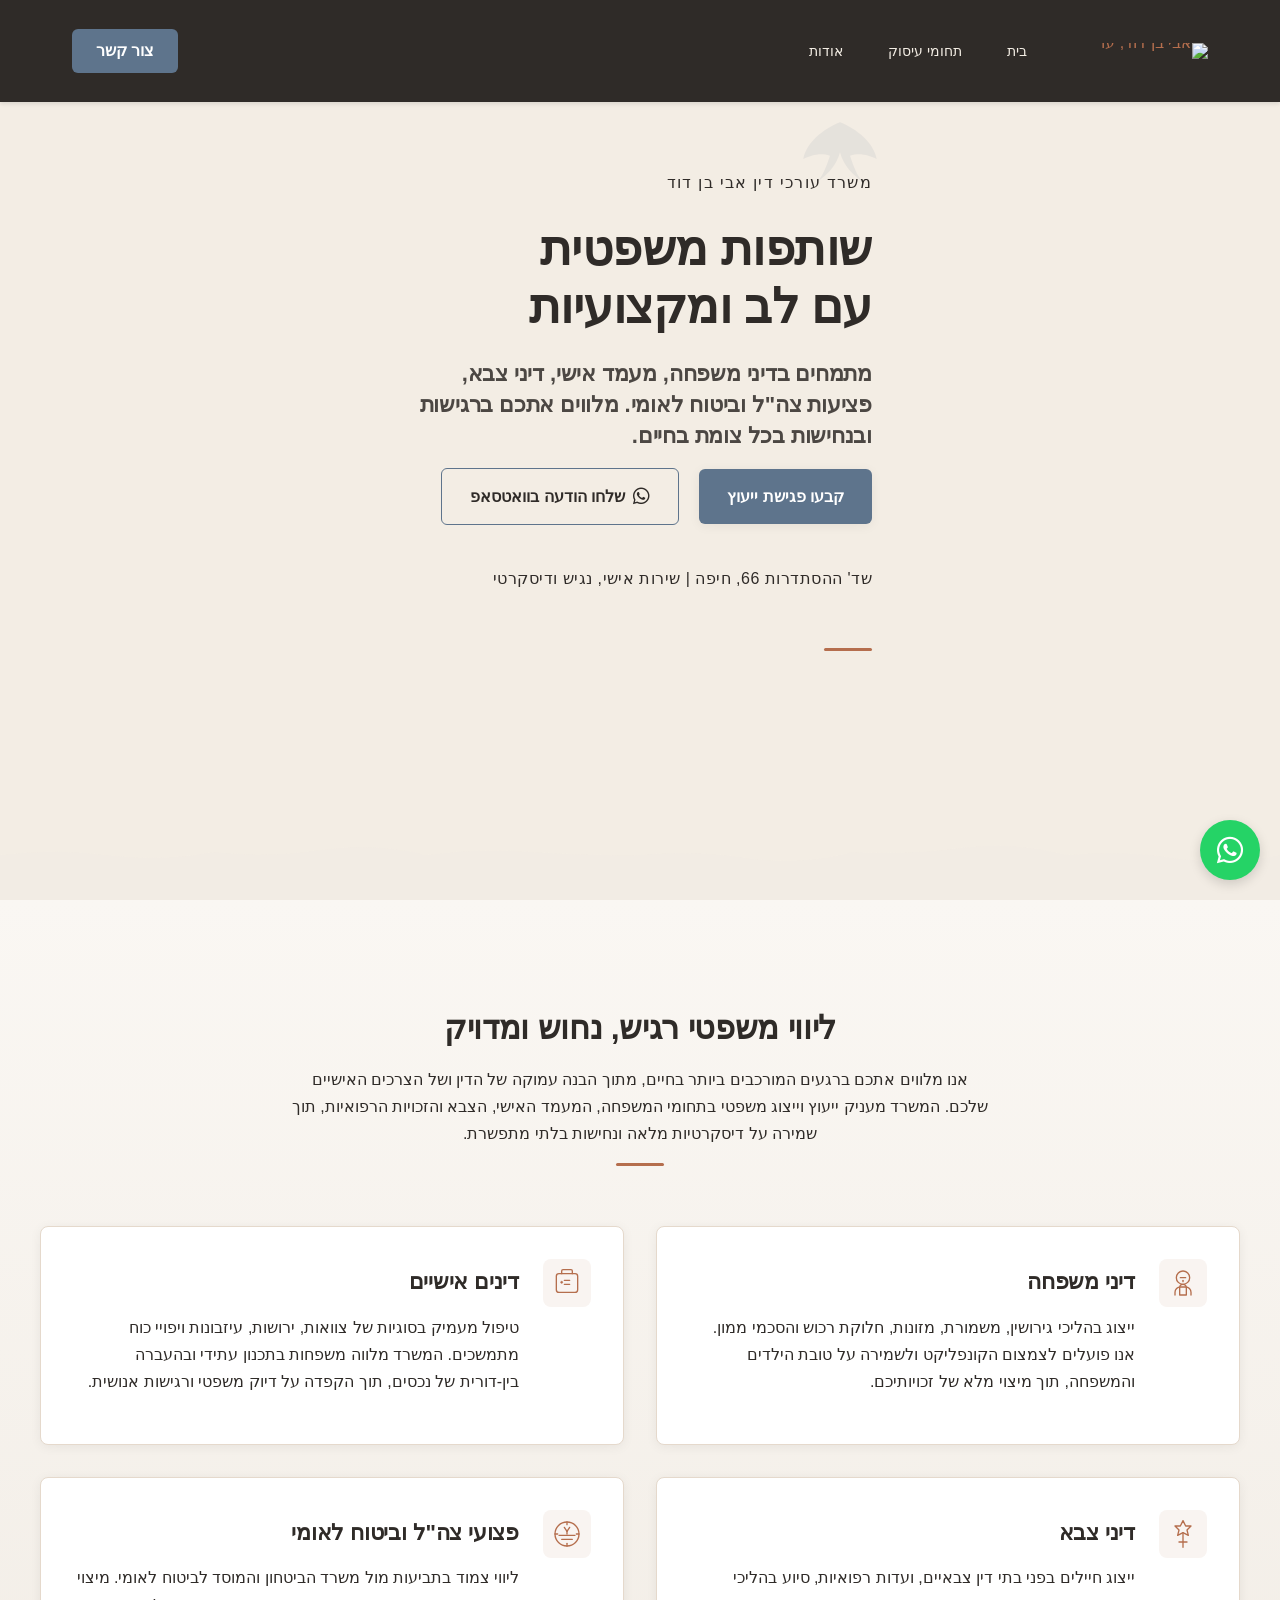
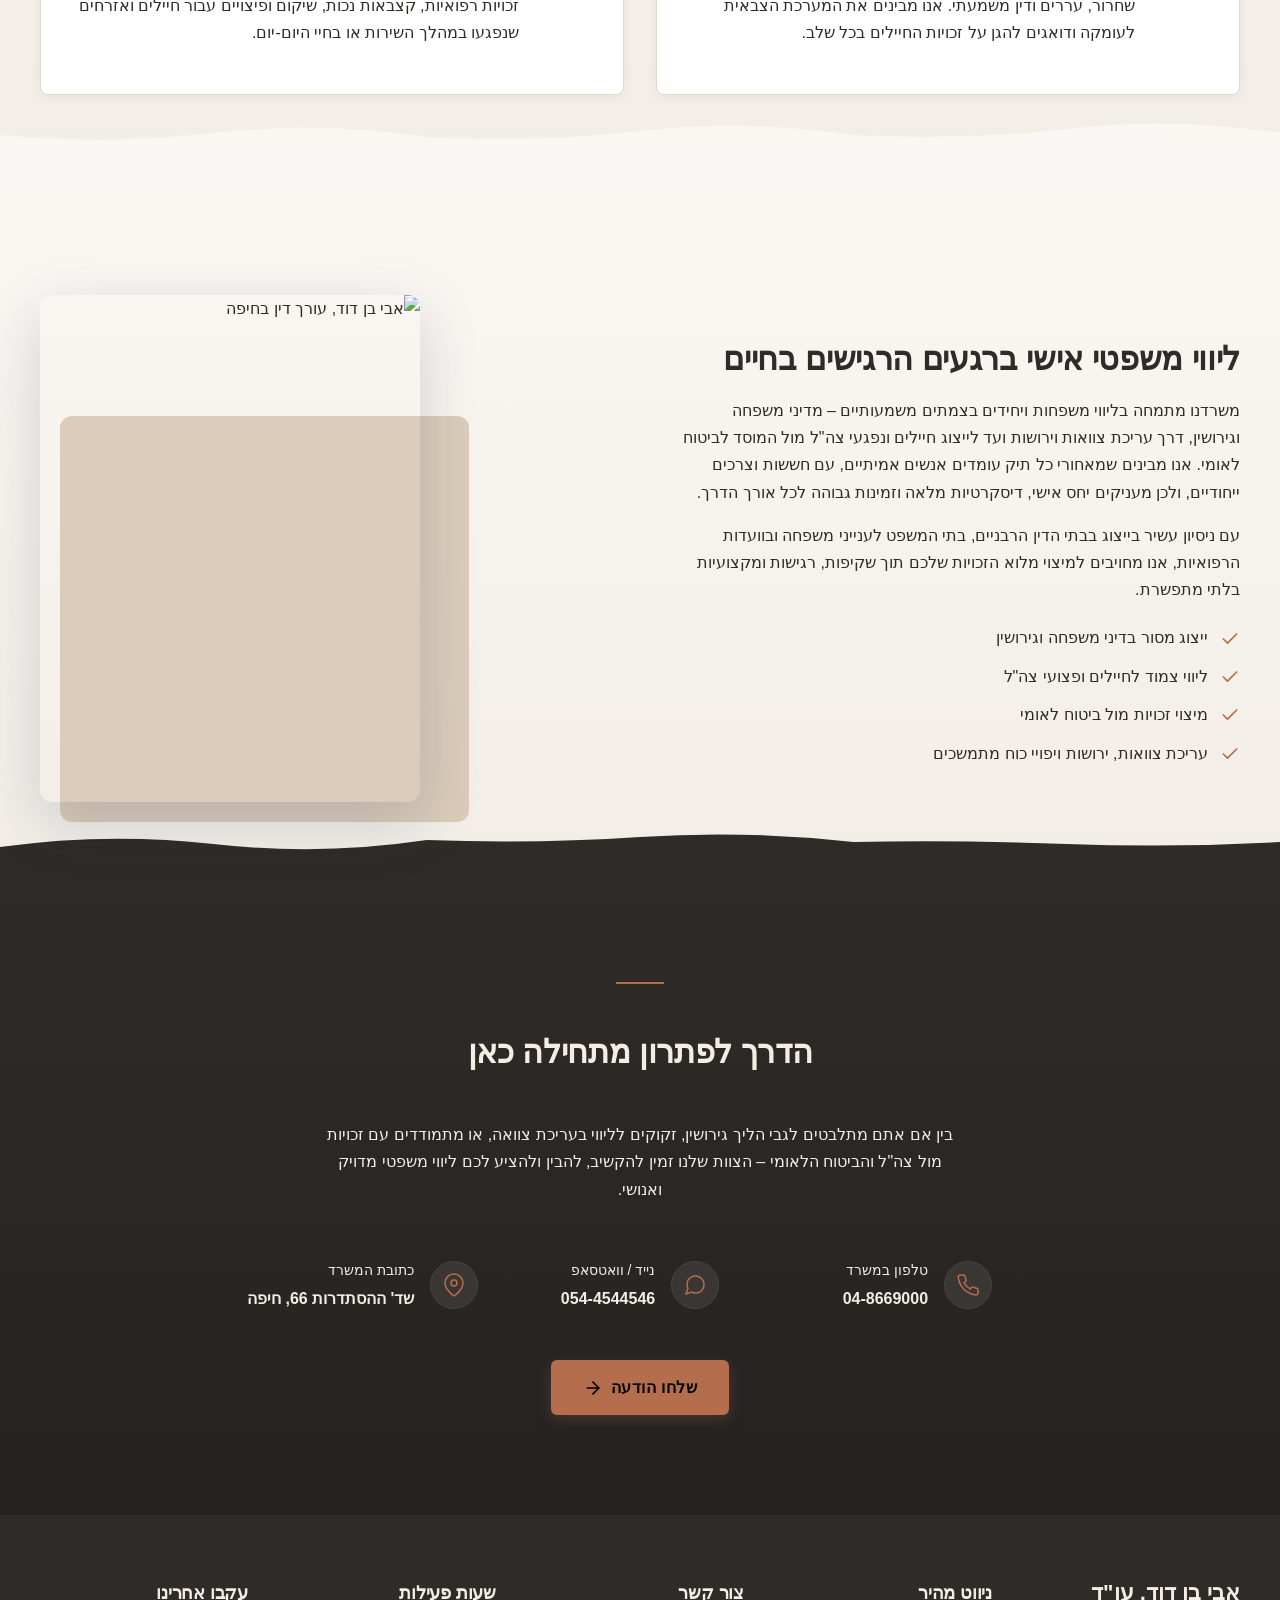
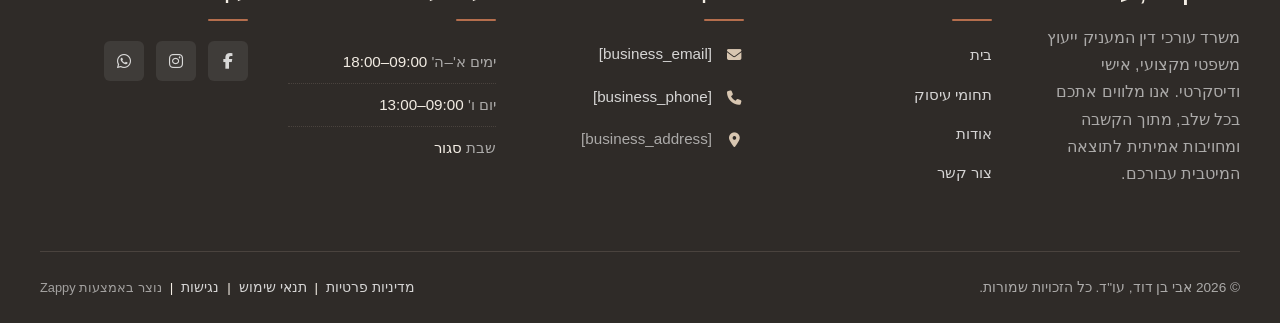
==== commit dc9e052f: "Background sync: Progressive GitHub Sync" ====
--- a/public/index.html
+++ b/public/index.html
@@ -348,26 +348,26 @@
     </style>
 </head>
 <body>
-<a class="skip-link" href="#main">דלג לתוכן הראשי</a>
+
   <nav class="navbar">
   <button class="mobile-toggle" id="mobileToggle" aria-label="Menu">
     <svg class="hamburger-icon" width="24" height="24" viewBox="0 0 24 24" fill="none">
-      <path d="M3 12h18M3 6h18M3 18h18" stroke="currentColor" stroke-width="2" stroke-linecap="round"/>
+      <path d="M3 12h18M3 6h18M3 18h18" stroke="currentColor" stroke-width="2" stroke-linecap="round"></path>
     </svg>
     <svg class="close-icon" width="24" height="24" viewBox="0 0 24 24" fill="none" style="display: none;">
-      <path d="M18 6L6 18M6 6l12 12" stroke="currentColor" stroke-width="2" stroke-linecap="round"/>
+      <path d="M18 6L6 18M6 6l12 12" stroke="currentColor" stroke-width="2" stroke-linecap="round"></path>
     </svg>
   </button>
   
   <button class="phone-header-btn" data-phone="[business_phone]" aria-label="Call">
     <svg width="20" height="20" viewBox="0 0 24 24" fill="currentColor">
-      <path d="M22 16.92v3a2 2 0 0 1-2.18 2 19.79 19.79 0 0 1-8.63-3.07 19.5 19.5 0 0 1-6-6 19.79 19.79 0 0 1-3.07-8.67A2 2 0 0 1 4.11 2h3a2 2 0 0 1 2 1.72 12.84 12.84 0 0 0 .7 2.81 2 2 0 0 1-.45 2.11L8.09 9.91a16 16 0 0 0 6 6l1.27-1.27a2 2 0 0 1 2.11-.45 12.84 12.84 0 0 0 2.81.7A2 2 0 0 1 22 16.92z"/>
+      <path d="M22 16.92v3a2 2 0 0 1-2.18 2 19.79 19.79 0 0 1-8.63-3.07 19.5 19.5 0 0 1-6-6 19.79 19.79 0 0 1-3.07-8.67A2 2 0 0 1 4.11 2h3a2 2 0 0 1 2 1.72 12.84 12.84 0 0 0 .7 2.81 2 2 0 0 1-.45 2.11L8.09 9.91a16 16 0 0 0 6 6l1.27-1.27a2 2 0 0 1 2.11-.45 12.84 12.84 0 0 0 2.81.7A2 2 0 0 1 22 16.92z"></path>
     </svg>
   </button>
   
   <div class="nav-container">
     <div class="nav-right-group"><div class="nav-brand">
-      <a href="/" class="logo-link"><img class="logo" src="/assets/site-----image-1.webp" alt="אבי בן דוד, עו" ד"></a>
+      <a href="/" class="logo-link"><img class="logo" src="/assets/site-----image-1.webp" alt="אבי בן דוד, עו" ד"=""></a>
     </div><ul id="navMenu" class="nav-menu"><li><a href="/">בית</a></li><li><a href="/practice-areas">תחומי עיסוק</a></li><li><a href="/about">אודות</a></li><li class="mobile-contact-link nav-cta-mobile-item"><a href="/contact" class="nav-cta-btn">צור קשר</a></li></ul></div>
     
     
@@ -856,14 +856,14 @@
     
     <!-- Wing logo motif -->
     <svg class="wing-logo-motif" data-element-type="icon" data-icon-type="svg" xmlns="http://www.w3.org/2000/svg" viewBox="0 0 48 48" aria-hidden="true" width="48" height="48">
-      <path d="M24 8 C14 12 4 20 2 30 C6 28 12 26 18 28 C16 34 14 40 10 44 C16 40 22 34 24 26 C26 34 32 40 38 44 C34 40 32 34 30 28 C36 26 42 28 46 30 C44 20 34 12 24 8 Z" fill="var(--primary)" opacity="0.15"/>
+      <path d="M24 8 C14 12 4 20 2 30 C6 28 12 26 18 28 C16 34 14 40 10 44 C16 40 22 34 24 26 C26 34 32 40 38 44 C34 40 32 34 30 28 C36 26 42 28 46 30 C44 20 34 12 24 8 Z" fill="var(--primary)" opacity="0.15"></path>
     </svg>
   </div>
 
   <!-- Bottom divider: soft curved paper-edge -->
   <div class="index-hero-divider-wrapper">
     <svg data-no-icon-edit="true" aria-hidden="true" viewBox="0 0 1200 80" preserveAspectRatio="none" xmlns="http://www.w3.org/2000/svg">
-      <path d="M0,80 L0,35 Q50,28 100,35 T200,32 Q250,38 300,30 T400,35 Q450,28 500,32 T600,35 Q650,30 700,38 T800,32 Q850,35 900,28 T1000,35 Q1050,30 1100,38 T1200,35 L1200,80 Z" fill="var(--bg-light)" opacity="0.95"/>
+      <path d="M0,80 L0,35 Q50,28 100,35 T200,32 Q250,38 300,30 T400,35 Q450,28 500,32 T600,35 Q650,30 700,38 T800,32 Q850,35 900,28 T1000,35 Q1050,30 1100,38 T1200,35 L1200,80 Z" fill="var(--bg-light)" opacity="0.95"></path>
     </svg>
   </div>
 </section>
@@ -883,11 +883,11 @@
       <article class="index-services-section__card">
         <div class="index-services-section__card-icon" aria-hidden="true">
           <svg data-element-type="icon" data-icon-type="svg" viewBox="0 0 48 48" fill="none" xmlns="http://www.w3.org/2000/svg">
-            <path d="M24 6C18.48 6 14 10.48 14 16C14 21.52 18.48 26 24 26C29.52 26 34 21.52 34 16C34 10.48 29.52 6 24 6Z" stroke="currentColor" stroke-width="2" stroke-linecap="round" stroke-linejoin="round"/>
-            <path d="M12 42V38C12 33.58 15.58 30 20 30H28C32.42 30 36 33.58 36 38V42" stroke="currentColor" stroke-width="2" stroke-linecap="round" stroke-linejoin="round"/>
-            <path d="M24 26C21.24 26 19 28.24 19 31V42H29V31C29 28.24 26.76 26 24 26Z" stroke="currentColor" stroke-width="2" stroke-linecap="round" stroke-linejoin="round"/>
-            <path d="M24 20V22" stroke="currentColor" stroke-width="2" stroke-linecap="round"/>
-            <path d="M20 16H28" stroke="currentColor" stroke-width="2" stroke-linecap="round"/>
+            <path d="M24 6C18.48 6 14 10.48 14 16C14 21.52 18.48 26 24 26C29.52 26 34 21.52 34 16C34 10.48 29.52 6 24 6Z" stroke="currentColor" stroke-width="2" stroke-linecap="round" stroke-linejoin="round"></path>
+            <path d="M12 42V38C12 33.58 15.58 30 20 30H28C32.42 30 36 33.58 36 38V42" stroke="currentColor" stroke-width="2" stroke-linecap="round" stroke-linejoin="round"></path>
+            <path d="M24 26C21.24 26 19 28.24 19 31V42H29V31C29 28.24 26.76 26 24 26Z" stroke="currentColor" stroke-width="2" stroke-linecap="round" stroke-linejoin="round"></path>
+            <path d="M24 20V22" stroke="currentColor" stroke-width="2" stroke-linecap="round"></path>
+            <path d="M20 16H28" stroke="currentColor" stroke-width="2" stroke-linecap="round"></path>
           </svg>
         </div>
         <div class="index-services-section__card-content">
@@ -900,11 +900,11 @@
       <article class="index-services-section__card">
         <div class="index-services-section__card-icon" aria-hidden="true">
           <svg data-element-type="icon" data-icon-type="svg" viewBox="0 0 48 48" fill="none" xmlns="http://www.w3.org/2000/svg">
-            <rect x="8" y="10" width="32" height="28" rx="4" stroke="currentColor" stroke-width="2" stroke-linecap="round" stroke-linejoin="round"/>
-            <path d="M16 10V6C16 4.9 16.9 4 18 4H30C31.1 4 32 4.9 32 6V10" stroke="currentColor" stroke-width="2" stroke-linecap="round" stroke-linejoin="round"/>
-            <path d="M20 20H28" stroke="currentColor" stroke-width="2" stroke-linecap="round"/>
-            <path d="M20 26H28" stroke="currentColor" stroke-width="2" stroke-linecap="round"/>
-            <circle cx="16" cy="23" r="1.5" fill="currentColor"/>
+            <rect x="8" y="10" width="32" height="28" rx="4" stroke="currentColor" stroke-width="2" stroke-linecap="round" stroke-linejoin="round"></rect>
+            <path d="M16 10V6C16 4.9 16.9 4 18 4H30C31.1 4 32 4.9 32 6V10" stroke="currentColor" stroke-width="2" stroke-linecap="round" stroke-linejoin="round"></path>
+            <path d="M20 20H28" stroke="currentColor" stroke-width="2" stroke-linecap="round"></path>
+            <path d="M20 26H28" stroke="currentColor" stroke-width="2" stroke-linecap="round"></path>
+            <circle cx="16" cy="23" r="1.5" fill="currentColor"></circle>
           </svg>
         </div>
         <div class="index-services-section__card-content">
@@ -917,9 +917,9 @@
       <article class="index-services-section__card">
         <div class="index-services-section__card-icon" aria-hidden="true">
           <svg data-element-type="icon" data-icon-type="svg" viewBox="0 0 48 48" fill="none" xmlns="http://www.w3.org/2000/svg">
-            <path d="M24 4L28 12H36L30 18L32 26L24 22L16 26L18 18L12 12H20L24 4Z" stroke="currentColor" stroke-width="2" stroke-linecap="round" stroke-linejoin="round"/>
-            <path d="M24 22V44" stroke="currentColor" stroke-width="2" stroke-linecap="round"/>
-            <path d="M18 36H30" stroke="currentColor" stroke-width="2" stroke-linecap="round"/>
+            <path d="M24 4L28 12H36L30 18L32 26L24 22L16 26L18 18L12 12H20L24 4Z" stroke="currentColor" stroke-width="2" stroke-linecap="round" stroke-linejoin="round"></path>
+            <path d="M24 22V44" stroke="currentColor" stroke-width="2" stroke-linecap="round"></path>
+            <path d="M18 36H30" stroke="currentColor" stroke-width="2" stroke-linecap="round"></path>
           </svg>
         </div>
         <div class="index-services-section__card-content">
@@ -932,15 +932,15 @@
       <article class="index-services-section__card">
         <div class="index-services-section__card-icon" aria-hidden="true">
           <svg data-element-type="icon" data-icon-type="svg" viewBox="0 0 48 48" fill="none" xmlns="http://www.w3.org/2000/svg">
-            <path d="M12 26H36" stroke="currentColor" stroke-width="2" stroke-linecap="round"/>
-            <path d="M16 32H32" stroke="currentColor" stroke-width="2" stroke-linecap="round"/>
-            <path d="M24 20V24" stroke="currentColor" stroke-width="2" stroke-linecap="round"/>
-            <path d="M28 14L24 20L20 14" stroke="currentColor" stroke-width="2" stroke-linecap="round" stroke-linejoin="round"/>
-            <circle cx="24" cy="24" r="18" stroke="currentColor" stroke-width="2"/>
-            <path d="M24 6V10" stroke="currentColor" stroke-width="2" stroke-linecap="round"/>
-            <path d="M24 38V42" stroke="currentColor" stroke-width="2" stroke-linecap="round"/>
-            <path d="M6 24H10" stroke="currentColor" stroke-width="2" stroke-linecap="round"/>
-            <path d="M38 24H42" stroke="currentColor" stroke-width="2" stroke-linecap="round"/>
+            <path d="M12 26H36" stroke="currentColor" stroke-width="2" stroke-linecap="round"></path>
+            <path d="M16 32H32" stroke="currentColor" stroke-width="2" stroke-linecap="round"></path>
+            <path d="M24 20V24" stroke="currentColor" stroke-width="2" stroke-linecap="round"></path>
+            <path d="M28 14L24 20L20 14" stroke="currentColor" stroke-width="2" stroke-linecap="round" stroke-linejoin="round"></path>
+            <circle cx="24" cy="24" r="18" stroke="currentColor" stroke-width="2"></circle>
+            <path d="M24 6V10" stroke="currentColor" stroke-width="2" stroke-linecap="round"></path>
+            <path d="M24 38V42" stroke="currentColor" stroke-width="2" stroke-linecap="round"></path>
+            <path d="M6 24H10" stroke="currentColor" stroke-width="2" stroke-linecap="round"></path>
+            <path d="M38 24H42" stroke="currentColor" stroke-width="2" stroke-linecap="round"></path>
           </svg>
         </div>
         <div class="index-services-section__card-content">
@@ -954,8 +954,8 @@
   <!-- Bottom Divider -->
   <div class="index-services-section__divider-wrapper" aria-hidden="true">
     <svg data-no-icon-edit="true" aria-hidden="true" viewBox="0 0 1200 80" preserveAspectRatio="none" xmlns="http://www.w3.org/2000/svg">
-      <path d="M0,80 L0,20 Q100,30 200,18 T400,22 Q500,28 600,16 T800,20 Q900,26 1000,14 T1200,18 L1200,80 Z" fill="#FAF7F3"/>
-      <path d="M0,80 L0,35 Q150,45 300,32 T600,38 Q750,44 900,30 T1200,35 L1200,80 Z" fill="#FAF7F3" opacity="0.6"/>
+      <path d="M0,80 L0,20 Q100,30 200,18 T400,22 Q500,28 600,16 T800,20 Q900,26 1000,14 T1200,18 L1200,80 Z" fill="#FAF7F3"></path>
+      <path d="M0,80 L0,35 Q150,45 300,32 T600,38 Q750,44 900,30 T1200,35 L1200,80 Z" fill="#FAF7F3" opacity="0.6"></path>
     </svg>
   </div>
 </section>
@@ -968,19 +968,19 @@
       <p class="index-about-review-section__text">עם ניסיון עשיר בייצוג בבתי הדין הרבניים, בתי המשפט לענייני משפחה ובוועדות הרפואיות, אנו מחויבים למיצוי מלוא הזכויות שלכם תוך שקיפות, רגישות ומקצועיות בלתי מתפשרת.</p>
       <ul class="index-about-preview-section__list">
         <li class="index-about-preview-section__list-item">
-          <svg class="index-about-preview-section__list-icon" data-element-type="icon" data-icon-type="svg" viewBox="0 0 24 24" fill="none" stroke="currentColor" stroke-width="2" stroke-linecap="round" stroke-linejoin="round"><polyline points="20 6 9 17 4 12"/></svg>
+          <svg class="index-about-preview-section__list-icon" data-element-type="icon" data-icon-type="svg" viewBox="0 0 24 24" fill="none" stroke="currentColor" stroke-width="2" stroke-linecap="round" stroke-linejoin="round"><polyline points="20 6 9 17 4 12"></polyline></svg>
           <span>ייצוג מסור בדיני משפחה וגירושין</span>
         </li>
         <li class="index-about-preview-section__list-item">
-          <svg class="index-about-preview-section__list-icon" data-element-type="icon" data-icon-type="svg" viewBox="0 0 24 24" fill="none" stroke="currentColor" stroke-width="2" stroke-linecap="round" stroke-linejoin="round"><polyline points="20 6 9 17 4 12"/></svg>
+          <svg class="index-about-preview-section__list-icon" data-element-type="icon" data-icon-type="svg" viewBox="0 0 24 24" fill="none" stroke="currentColor" stroke-width="2" stroke-linecap="round" stroke-linejoin="round"><polyline points="20 6 9 17 4 12"></polyline></svg>
           <span>ליווי צמוד לחיילים ופצועי צה"ל</span>
         </li>
         <li class="index-about-preview-section__list-item">
-          <svg class="index-about-preview-section__list-icon" data-element-type="icon" data-icon-type="svg" viewBox="0 0 24 24" fill="none" stroke="currentColor" stroke-width="2" stroke-linecap="round" stroke-linejoin="round"><polyline points="20 6 9 17 4 12"/></svg>
+          <svg class="index-about-preview-section__list-icon" data-element-type="icon" data-icon-type="svg" viewBox="0 0 24 24" fill="none" stroke="currentColor" stroke-width="2" stroke-linecap="round" stroke-linejoin="round"><polyline points="20 6 9 17 4 12"></polyline></svg>
           <span>מיצוי זכויות מול ביטוח לאומי</span>
         </li>
         <li class="index-about-preview-section__list-item">
-          <svg class="index-about-preview-section__list-icon" data-element-type="icon" data-icon-type="svg" viewBox="0 0 24 24" fill="none" stroke="currentColor" stroke-width="2" stroke-linecap="round" stroke-linejoin="round"><polyline points="20 6 9 17 4 12"/></svg>
+          <svg class="index-about-preview-section__list-icon" data-element-type="icon" data-icon-type="svg" viewBox="0 0 24 24" fill="none" stroke="currentColor" stroke-width="2" stroke-linecap="round" stroke-linejoin="round"><polyline points="20 6 9 17 4 12"></polyline></svg>
           <span>עריכת צוואות, ירושות ויפויי כוח מתמשכים</span>
         </li>
       </ul>
@@ -994,7 +994,7 @@
   </div>
   <div class="index-about-preview-section__divider-wrapper">
     <svg data-no-icon-edit="true" aria-hidden="true" viewBox="0 0 1200 80" preserveAspectRatio="none" xmlns="http://www.w3.org/2000/svg">
-      <path d="M0,80 L0,45 Q100,30 200,42 T400,38 Q500,42 600,35 T800,40 Q900,38 1000,42 T1200,40 L1200,80 Z" fill="var(--bg-dark)"/>
+      <path d="M0,80 L0,45 Q100,30 200,42 T400,38 Q500,42 600,35 T800,40 Q900,38 1000,42 T1200,40 L1200,80 Z" fill="var(--bg-dark)"></path>
     </svg>
   </div>
 </section>
@@ -1014,7 +1014,7 @@
       <div class="index-contact-cta-section__contact-item">
         <div class="index-contact-cta-section__contact-icon" aria-hidden="true">
           <svg data-element-type="icon" data-icon-type="svg" xmlns="http://www.w3.org/2000/svg" width="24" height="24" viewBox="0 0 24 24" fill="none" stroke="currentColor" stroke-width="1.5" stroke-linecap="round" stroke-linejoin="round">
-            <path d="M22 16.92v3a2 2 0 0 1-2.18 2 19.79 19.79 0 0 1-8.63-3.07 19.5 19.5 0 0 1-6-6 19.79 19.79 0 0 1-3.07-8.67A2 2 0 0 1 4.11 2h3a2 2 0 0 1 2 1.72 12.84 12.84 0 0 0 .7 2.81 2 2 0 0 1-.45 2.11L8.09 9.91a16 16 0 0 0 6 6l1.27-1.27a2 2 0 0 1 2.11-.45 12.84 12.84 0 0 0 2.81.7A2 2 0 0 1 22 16.92z"/>
+            <path d="M22 16.92v3a2 2 0 0 1-2.18 2 19.79 19.79 0 0 1-8.63-3.07 19.5 19.5 0 0 1-6-6 19.79 19.79 0 0 1-3.07-8.67A2 2 0 0 1 4.11 2h3a2 2 0 0 1 2 1.72 12.84 12.84 0 0 0 .7 2.81 2 2 0 0 1-.45 2.11L8.09 9.91a16 16 0 0 0 6 6l1.27-1.27a2 2 0 0 1 2.11-.45 12.84 12.84 0 0 0 2.81.7A2 2 0 0 1 22 16.92z"></path>
           </svg>
         </div>
         <div class="index-contact-cta-section__contact-details">
@@ -1027,7 +1027,7 @@
       <div class="index-contact-cta-section__contact-item">
         <div class="index-contact-cta-section__contact-icon" aria-hidden="true">
           <svg data-element-type="icon" data-icon-type="svg" xmlns="http://www.w3.org/2000/svg" width="24" height="24" viewBox="0 0 24 24" fill="none" stroke="currentColor" stroke-width="1.5" stroke-linecap="round" stroke-linejoin="round">
-            <path d="M21 11.5a8.38 8.38 0 0 1-.9 3.8 8.5 8.5 0 0 1-7.6 4.7 8.38 8.38 0 0 1-3.8-.9L3 21l1.9-5.7a8.38 8.38 0 0 1-.9-3.8 8.5 8.5 0 0 1 4.7-7.6 8.38 8.38 0 0 1 3.8-.9h.5a8.48 8.48 0 0 1 8 8v.5z"/>
+            <path d="M21 11.5a8.38 8.38 0 0 1-.9 3.8 8.5 8.5 0 0 1-7.6 4.7 8.38 8.38 0 0 1-3.8-.9L3 21l1.9-5.7a8.38 8.38 0 0 1-.9-3.8 8.5 8.5 0 0 1 4.7-7.6 8.38 8.38 0 0 1 3.8-.9h.5a8.48 8.48 0 0 1 8 8v.5z"></path>
           </svg>
         </div>
         <div class="index-contact-cta-section__contact-details">
@@ -1040,8 +1040,8 @@
       <div class="index-contact-cta-section__contact-item">
         <div class="index-contact-cta-section__contact-icon" aria-hidden="true">
           <svg data-element-type="icon" data-icon-type="svg" xmlns="http://www.w3.org/2000/svg" width="24" height="24" viewBox="0 0 24 24" fill="none" stroke="currentColor" stroke-width="1.5" stroke-linecap="round" stroke-linejoin="round">
-            <path d="M21 10c0 7-9 13-9 13s-9-6-9-13a9 9 0 0 1 18 0z"/>
-            <circle cx="12" cy="10" r="3"/>
+            <path d="M21 10c0 7-9 13-9 13s-9-6-9-13a9 9 0 0 1 18 0z"></path>
+            <circle cx="12" cy="10" r="3"></circle>
           </svg>
         </div>
         <div class="index-contact-cta-section__contact-details">
@@ -1055,8 +1055,8 @@
       שלחו הודעה
       <span class="index-contact-cta-section__cta-arrow" aria-hidden="true">
         <svg xmlns="http://www.w3.org/2000/svg" width="20" height="20" viewBox="0 0 24 24" fill="none" stroke="currentColor" stroke-width="2" stroke-linecap="round" stroke-linejoin="round">
-          <line x1="5" y1="12" x2="19" y2="12"/>
-          <polyline points="12 5 19 12 12 19"/>
+          <line x1="5" y1="12" x2="19" y2="12"></line>
+          <polyline points="12 5 19 12 12 19"></polyline>
         </svg>
       </span>
     </a>
@@ -1069,7 +1069,7 @@
     <div class="footer-grid">
       
       <div class="footer-col footer-company-col">
-        <img src="/assets/legal-services-logo.webp" alt="אבי בן דוד, עו&quot;ד" class="logo">
+        <div class="footer-logo-text" style="font-size: 22px; font-weight: 700; color: var(--text-light, #F3EDE4); line-height: 1.3; margin-bottom: 16px;">אבי בן דוד, עו"ד</div>
         <p class="footer-tagline">משרד עורכי דין המעניק ייעוץ משפטי מקצועי, אישי ודיסקרטי. אנו מלווים אתכם בכל שלב, מתוך הקשבה ומחויבות אמיתית לתוצאה המיטבית עבורכם.</p>
       </div>
 
